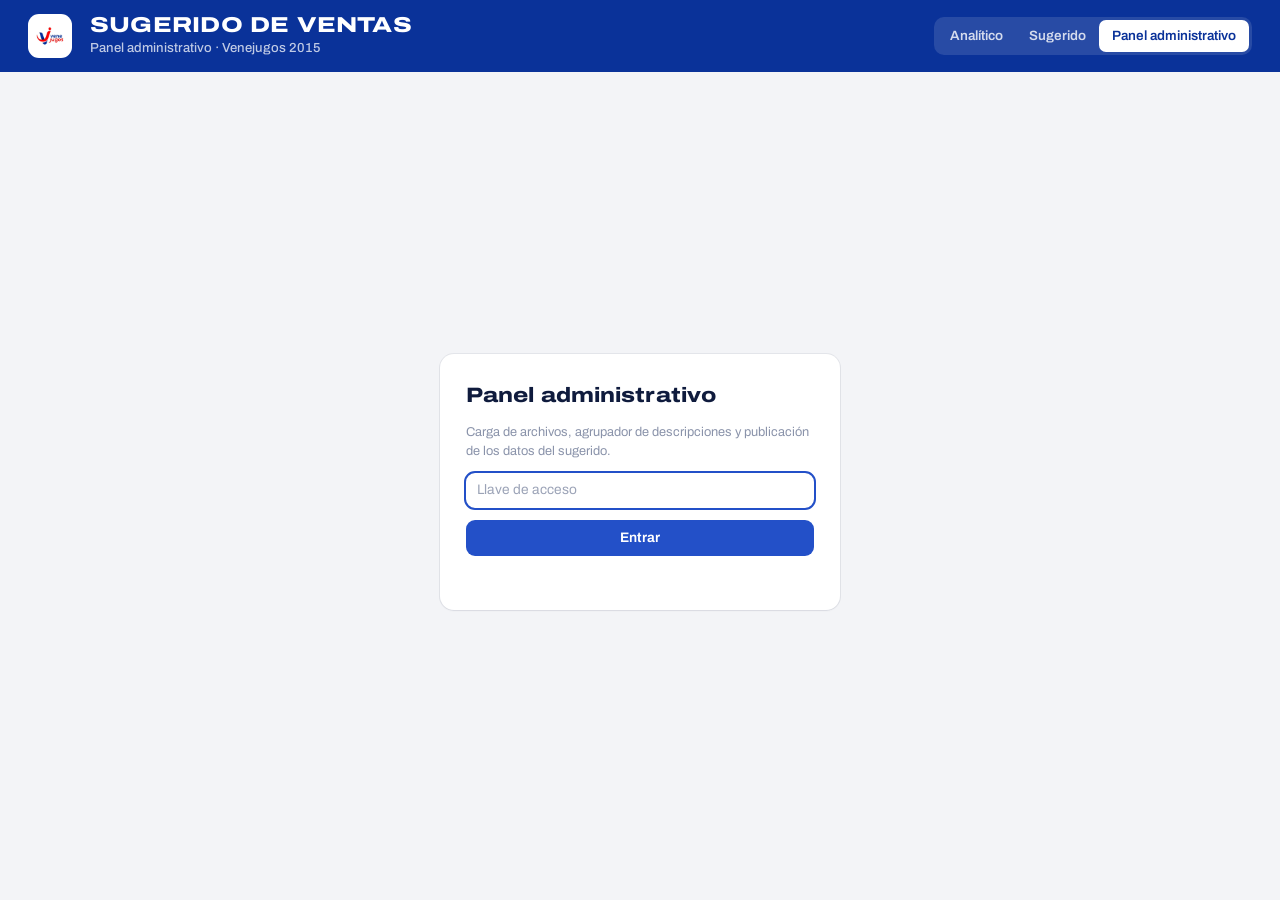
==== admin.html @ 1ab87f3a "Add files via upload" ====
<!doctype html>
<html lang="es">
<head>
<meta charset="utf-8">
<meta name="viewport" content="width=device-width, initial-scale=1, viewport-fit=cover">
<meta name="robots" content="noindex">
<title>Panel administrativo · SUGERIDO DE VENTAS · Venejugos 2015</title>
<link rel="icon" href="logo.jpg">
<link rel="stylesheet" href="estilos.css">
<style>
  .llave{min-height:calc(100vh - 80px);display:grid;place-items:center;padding:24px}
  .llave .tarj{width:min(400px,100%);display:grid;gap:12px;padding:26px}
  .llave h2{margin:0;font-size:1.3rem;font-weight:800;font-stretch:118%}
  .llave .error{color:var(--rojo);font-size:.84rem;min-height:1.2em;margin:0}
  .pest{margin-bottom:16px}
  .slots{display:grid;grid-template-columns:repeat(4,minmax(0,1fr));gap:14px}
  @media (max-width:1200px){.slots{grid-template-columns:repeat(2,minmax(0,1fr))}}
  @media (max-width:640px){.slots{grid-template-columns:minmax(0,1fr)}}
  .slot{display:grid;gap:8px;align-content:start;border:1.5px dashed var(--linea-2);transition:border-color 140ms,background 140ms}
  .slot.sobre{border-color:var(--azul-2);background:var(--azul-suave)}
  .slot h3{margin:0;font-size:.95rem;font-weight:750}
  .slot .que{font-size:.78rem;color:var(--tinta-3);margin:0}
  .slot .arch{font-size:.8rem;font-weight:650;word-break:break-all}
  .slot .res{font-size:.78rem;color:var(--tinta-2);display:grid;gap:2px}
  .slot .acc{display:flex;gap:6px;flex-wrap:wrap}
  .estado-ok{color:var(--verde);font-weight:700}.estado-err{color:var(--rojo);font-weight:700}
  .soltar{margin-top:14px;padding:18px;border-radius:14px;border:1.5px dashed var(--linea-2);text-align:center;color:var(--tinta-3);font-size:.86rem}
  .soltar.sobre{border-color:var(--azul-2);color:var(--azul-2);background:var(--azul-suave)}
  .acciones{display:flex;gap:10px;flex-wrap:wrap;align-items:center;margin-top:16px}
  .lista-avisos{margin:0;padding-left:18px;font-size:.84rem;display:grid;gap:4px}
  .estado-actual{display:grid;grid-template-columns:repeat(auto-fit,minmax(200px,1fr));gap:0;border-radius:12px;overflow:hidden;box-shadow:var(--anillo);background:var(--sup);margin-bottom:16px}
  .estado-actual > div{padding:12px 16px;border-right:1px dashed var(--linea-2)}
  .estado-actual .et{font-size:.74rem;color:var(--tinta-3);font-weight:600}
  .estado-actual .v{font-weight:700;font-size:.9rem}
  .grupo-miembros{display:grid;gap:4px}
  .miembro{display:flex;gap:6px;align-items:center;font-size:.78rem;min-width:0}
  .miembro .d{color:var(--tinta-2);overflow:hidden;text-overflow:ellipsis;white-space:nowrap;max-width:360px}
  .miembro button{border:0;background:none;color:var(--tinta-3);cursor:pointer;font-weight:800;padding:0 4px;border-radius:4px}
  .miembro button:hover{color:var(--rojo);background:var(--rojo-suave)}
  .par{display:grid;grid-template-columns:1fr 1fr auto;gap:12px;align-items:center;padding:12px 0;border-bottom:1px solid var(--linea)}
  .par:last-child{border-bottom:0}
  @media (max-width:800px){.par{grid-template-columns:1fr}}
  .par .lado{display:grid;gap:3px;min-width:0}
  .par .lado b{font-size:.86rem}
  .par .acc{display:flex;gap:6px;flex-wrap:wrap;justify-content:flex-end}
  dialog{border:0;border-radius:16px;box-shadow:var(--flota);padding:0;width:min(560px,94vw);background:var(--sup);color:var(--tinta)}
  dialog::backdrop{background:rgba(10,15,30,.45)}
  .dlg{display:grid;gap:12px;padding:22px}
  .dlg h2{margin:0;font-size:1.1rem}
  .dlg label{display:grid;gap:4px;font-size:.8rem;color:var(--tinta-2);font-weight:600}
  .dlg .fila{display:grid;grid-template-columns:1fr 1fr;gap:10px}
  .dlg .pie-dlg{display:flex;justify-content:flex-end;gap:8px;margin-top:6px}
  .form-rejilla{display:grid;grid-template-columns:repeat(auto-fit,minmax(220px,1fr));gap:14px}
  .form-rejilla label{display:grid;gap:5px;font-size:.82rem;color:var(--tinta-2);font-weight:600}
  .form-rejilla .ayuda{font-weight:400;color:var(--tinta-3);font-size:.76rem}
  .cambios{display:inline-flex;align-items:center;gap:6px;background:rgba(255,255,255,.16);color:#fff;border-radius:999px;padding:4px 10px;font-size:.76rem;font-weight:700}
  .cambios::before{content:"";width:7px;height:7px;border-radius:50%;background:#FFC24B}
  td input.campo{width:100%;min-width:120px}
  .paso{display:flex;gap:10px;align-items:baseline}
  .paso b{font-stretch:110%}
</style>
<script src="fflate.min.js"></script>
<script src="xlsx.full.min.js"></script>
<script src="nucleo.js"></script>
<script src="ui.js"></script>
</head>
<body>
<header class="barra">
  <div class="barra-in">
    <img class="logo" src="logo.jpg" alt="Venejugos">
    <div class="titulo"><h1>SUGERIDO DE VENTAS</h1><p id="sub">Panel administrativo · Venejugos 2015</p></div>
    <span class="cambios" id="ind-cambios" hidden>Cambios sin publicar</span>
    <nav class="nav seg" aria-label="Secciones">
      <a class="seg-op" href="index.html">Analítico</a>
      <a class="seg-op" href="sugerido.html">Sugerido</a>
      <a class="seg-op" href="admin.html" aria-current="page">Panel administrativo</a>
    </nav>
  </div>
</header>

<section class="llave" id="llave">
  <div class="tarj">
    <h2>Panel administrativo</h2>
    <p class="nota" style="margin:0">Carga de archivos, agrupador de descripciones y publicación de los datos del sugerido.</p>
    <label class="sr" for="clave">Llave</label>
    <input class="campo" id="clave" type="password" placeholder="Llave de acceso" autocomplete="current-password">
    <button class="btn prim" id="entrar">Entrar</button>
    <p class="error" id="llave-error" role="alert"></p>
  </div>
</section>

<main id="panel" hidden>
  <div class="estado-actual" id="estado-actual"></div>
  <div class="seg pest" role="radiogroup" aria-label="Secciones del panel" id="s-pest">
    <button class="seg-op" role="radio" data-v="carga">Carga de archivos</button>
    <button class="seg-op" role="radio" data-v="agrupador">Agrupador</button>
    <button class="seg-op" role="radio" data-v="marcas">Marcas y unidades</button>
    <button class="seg-op" role="radio" data-v="param">Parámetros del sugerido</button>
    <button class="seg-op" role="radio" data-v="publicar">Publicar</button>
  </div>

  <!-- CARGA -->
  <section data-pest="carga">
    <div class="slots" id="slots"></div>
    <div class="soltar" id="soltar">Suelta aquí varios archivos a la vez y el panel reconoce cuál es cada uno por sus columnas.</div>
    <div class="tarj" style="margin-top:16px">
      <header><div><h2>Incorporar al conjunto de datos</h2><p class="sub">El histórico reemplaza todos los días que cubre. Cada archivo diario reemplaza solo sus días y su módulo, así puedes cargar el acumulado del mes todos los días sin duplicar.</p></div></header>
      <div class="form-rejilla" style="max-width:520px">
        <label>Fecha del inventario<input class="campo" type="date" id="fecha-inv"><span class="ayuda">Se usa para calcular la cobertura del stock.</span></label>
      </div>
      <div class="acciones">
        <button class="btn prim" id="incorporar" disabled>Incorporar archivos</button>
        <span class="nota" id="incorporar-nota">Carga al menos un archivo.</span>
      </div>
      <div id="resultado" style="margin-top:14px"></div>
    </div>
  </section>

  <!-- AGRUPADOR -->
  <section data-pest="agrupador" hidden>
    <div class="tarj">
      <header>
        <div><h2>Agrupador de descripciones</h2><p class="sub">Une los códigos de MobilVendor y Módulo B que son el mismo producto para que su venta se sume y el sugerido no se divida. Se agrupan solos por código igual y descripción igual; aquí confirmas los dudosos.</p></div>
      </header>
      <div class="herr-in" style="padding:0 0 12px;gap:10px">
        <div class="seg" role="radiogroup" aria-label="Vista" id="s-ag">
          <button class="seg-op" role="radio" data-v="sug">Sugerencias</button>
          <button class="seg-op" role="radio" data-v="multi">Agrupados</button>
          <button class="seg-op" role="radio" data-v="nuevos">Nuevos</button>
          <button class="seg-op" role="radio" data-v="todos">Todos</button>
        </div>
        <input type="search" class="campo" id="ag-buscar" placeholder="Buscar descripción, código o marca" style="flex:1 1 260px" aria-label="Buscar en el agrupador">
        <button class="btn prim" id="ag-unir" disabled>Unir seleccionados</button>
      </div>
      <div id="ag-cuerpo"></div>
    </div>
  </section>

  <!-- MARCAS Y UNIDADES -->
  <section data-pest="marcas" hidden>
    <div class="rejilla r2">
      <div class="tarj">
        <header><div><h2>Equivalencias de marca</h2><p class="sub">El nombre manda el Módulo B. Aquí se ata la DescrMarca de MobilVendor (y la unidad de negocio del sistema) con la marca consolidada. Solo afecta a productos que no están en el histórico.</p></div></header>
        <input type="search" class="campo" id="eq-buscar" placeholder="Buscar" style="width:100%;margin-bottom:10px" aria-label="Buscar equivalencia">
        <div class="tabla-env" style="max-height:520px;overflow:auto"><table class="t" id="eq-tabla"></table></div>
      </div>
      <div class="rejilla">
        <div class="tarj">
          <header><div><h2>Unidades de venta</h2><p class="sub">Cada presentación conserva su precio; aquí se indica a qué unidad corresponde cada código de los archivos.</p></div></header>
          <div class="tabla-env"><table class="t" id="u-tabla"></table></div>
        </div>
        <div class="tarj">
          <header><div><h2>Exclusiones</h2></header>
          <div class="form-rejilla">
            <label>Clientes excluidos<textarea class="campo" id="excluir" rows="3"></textarea><span class="ayuda">Uno por línea (nombre o RIF). Se aplica al procesar los archivos.</span></label>
            <label>Marcas que no son productos<textarea class="campo" id="noprod" rows="3"></textarea><span class="ayuda">Ajustes, descuentos y diferencias de precio: suman en dinero pero no en unidades ni en el sugerido.</span></label>
          </div>
        </div>
      </div>
    </div>
  </section>

  <!-- PARÁMETROS -->
  <section data-pest="param" hidden>
    <div class="tarj">
      <header><div><h2>Cálculo del sugerido</h2><p class="sub">Sugerido = venta promedio por día hábil × (cobertura + seguridad) − stock actual, en unidad de compra.</p></div></header>
      <div class="form-rejilla" id="param-global"></div>
    </div>
    <div class="tarj" style="margin-top:16px">
      <header><div><h2>Parámetros por marca</h2><p class="sub">Para proveedores con entregas más lentas o con presupuesto de compra fijo. En el sugerido cada evaluador puede ajustarlos en su navegador.</p></div>
        <div style="display:flex;gap:8px"><select class="campo" id="pm-nueva" aria-label="Marca"></select><button class="btn" id="pm-agregar">Agregar marca</button></div></header>
      <div class="tabla-env"><table class="t" id="pm-tabla"></table></div>
    </div>
  </section>

  <!-- PUBLICAR -->
  <section data-pest="publicar" hidden>
    <div class="rejilla r2">
      <div class="tarj">
        <header><div><h2>Publicar en GitHub</h2><p class="sub">Escribe <b>datos/ventas.json</b>, <b>datos/inventario.json</b> y <b>datos/config.json</b> en el repositorio. GitHub Pages tarda alrededor de un minuto en mostrarlos.</p></div></header>
        <div class="form-rejilla">
          <label>Repositorio<input class="campo" id="gh-repo" placeholder="usuario/repositorio" autocomplete="off"></label>
          <label>Rama<input class="campo" id="gh-rama" placeholder="main" autocomplete="off"></label>
          <label>Carpeta del sitio<input class="campo" id="gh-sitio" placeholder="Vacío si está en la raíz" autocomplete="off"><span class="ayuda">Donde están index.html y admin.html dentro del repositorio.</span></label>
          <label>Token de acceso<input class="campo" id="gh-token" type="password" placeholder="github_pat_…" autocomplete="off"><span class="ayuda">Token de alcance fino solo para este repositorio, con Contents: Read and write. Se guarda en este navegador.</span></label>
        </div>
        <div class="acciones">
          <button class="btn" id="gh-probar">Probar conexión</button>
          <button class="btn prim" id="gh-publicar">Publicar cambios</button>
          <button class="btn fant" id="gh-olvidar" title="Borra el token de este navegador">Olvidar token</button>
          <span class="nota" id="gh-estado"></span>
        </div>
      </div>
      <div class="tarj">
        <header><div><h2>Sin GitHub</h2><p class="sub">Descarga los tres archivos y súbelos a la carpeta <b>datos</b> del repositorio, o guarda una vista previa en este navegador.</p></div></header>
        <div class="acciones" style="margin-top:0">
          <button class="btn" data-desc="ventas">ventas.json</button>
          <button class="btn" data-desc="inventario">inventario.json</button>
          <button class="btn" data-desc="config">config.json</button>
        </div>
        <div class="acciones">
          <button class="btn" id="guardar-local">Guardar vista previa en este navegador</button>
          <button class="btn fant" id="borrar-local">Borrar vista previa</button>
        </div>
        <p class="nota" id="local-estado"></p>
      </div>
    </div>
  </section>
</main>

<dialog id="dlg-grupo">
  <div class="dlg">
    <h2>Editar producto agrupado</h2>
    <p class="nota" id="dg-codigos" style="margin:0"></p>
    <label>Descripción<input class="campo" id="dg-desc"></label>
    <div class="fila">
      <label>Marca (unidad de negocio)<input class="campo" id="dg-un" list="lista-marcas"></label>
      <label>Submarca<input class="campo" id="dg-ma"></label>
    </div>
    <div class="fila">
      <label>Unidad de compra<select class="campo" id="dg-u"><option value="">Automática</option><option value="CAJ">Caja</option><option value="DIS">Display</option><option value="BUL">Bulto</option><option value="UNI">Unidad</option></select></label>
      <label>Unidades por empaque<input class="campo" id="dg-f" type="number" min="1" step="1" placeholder="Automático"></label>
    </div>
    <label>Línea<input class="campo" id="dg-li"></label>
    <div class="pie-dlg"><button class="btn fant" id="dg-cancelar">Cancelar</button><button class="btn prim" id="dg-guardar">Guardar</button></div>
  </div>
</dialog>
<datalist id="lista-marcas"></datalist>

<script>
(() => {
  'use strict';
  const N = NUC, { $, $$ } = UI;
  const HASH = 'ec0545d6dd7c4fde214fcd95a61682baa4899c1c7a4d304dd74a1fbe9d4e0807';
  const SES = 'vjs_admin';

  /* ---------- Llave ---------- */
  async function hash(t) {
    if (window.crypto && crypto.subtle) {
      const b = await crypto.subtle.digest('SHA-256', new TextEncoder().encode(t));
      return [...new Uint8Array(b)].map(x => x.toString(16).padStart(2, '0')).join('');
    }
    return t === ['DIGI', 'MARKET', '2026'].join('') ? HASH : '';
  }
  async function entrar() {
    const v = $('#clave').value.trim();
    if ((await hash(v)) === HASH) { sessionStorage.setItem(SES, '1'); abrir(); }
    else { $('#llave-error').textContent = 'La llave no es correcta.'; $('#clave').select(); }
  }
  $('#entrar').addEventListener('click', entrar);
  $('#clave').addEventListener('keydown', e => { if (e.key === 'Enter') entrar(); });

  /* ---------- Estado ---------- */
  let V = N.vacioVentas(), INV = null, C = N.completarConfig(null), J = null, M = null;
  let origen = '';
  const sucio = { ventas: false, inventario: false, config: false };
  const pend = {};                 // tipo -> { archivo, tam, res, estado, error }
  const SLOTS = [
    { t: 'historico', nombre: 'Histórico de ventas', que: 'Consolidado de ambos módulos (DINAMICA). Puede pesar más de 100 MB.' },
    { t: 'mv', nombre: 'Ventas MobilVendor', que: 'Facturas y notas de crédito del período.' },
    { t: 'b', nombre: 'Ventas Módulo B', que: 'Archivo del sistema (.xls o .xlsx).' },
    { t: 'inventario', nombre: 'Inventario', que: 'Inventario general con Módulo, Código, Stock y Costo.' }
  ];
  const marcarSucio = (k, v = true) => { sucio[k] = v; $('#ind-cambios').hidden = !Object.values(sucio).some(Boolean); };

  async function cargarActual() {
    const [pv, pi, pc] = await Promise.all(['ventas', 'inventario', 'config'].map(N.leerPublicado));
    const [lv, li, lc] = await Promise.all(['ventas', 'inventario', 'config'].map(N.leerLocal));
    const elegir = (p, l) => { const tp = p && (p.generado || p.actualizado) || '', tl = l && (l.generado || l.actualizado) || ''; return l && (!p || tl > tp) ? { d: l, o: 'local' } : { d: p, o: p ? 'repo' : '' }; };
    const v = elegir(pv, lv), i = elegir(pi, li), c = elegir(pc, lc);
    J = v.d && v.d.h ? v.d : null;
    V = J ? N.decodificarVentas(J) : N.vacioVentas();
    INV = i.d;
    C = N.completarConfig(c.d);
    origen = [v.o, i.o, c.o].includes('local') ? 'local' : (v.o || i.o || c.o) ? 'repo' : '';
    reconstruir();
  }
  function reconstruir() {
    if (!J && V.hechos.length) J = N.codificarVentas(V);
    M = J ? N.construirModelo(J, INV, C) : null;
    pintarEstado();
    $('#lista-marcas').innerHTML = M ? M.marcas.map(m => `<option value="${N.esc(m)}">`).join('') : '';
  }

  function pintarEstado() {
    const caps = J ? J.capas : {};
    const h = caps && caps.historico;
    const dias = m => caps && caps[m] && caps[m].dias && caps[m].dias.length ? `${N.fmtFecha(caps[m].dias[0])} al ${N.fmtFecha(caps[m].dias[caps[m].dias.length - 1])}` : 'Sin cargas diarias';
    const items = [
      ['Datos en uso', origen === 'local' ? 'Vista previa de este navegador' : origen === 'repo' ? 'Publicados en el repositorio' : 'Todavía no hay datos'],
      ['Histórico', h ? `${N.fmtFecha(h.desde)} al ${N.fmtFecha(h.hasta)} · ${N.fmtN(h.filas)} líneas` : 'Sin cargar'],
      ['MobilVendor diario', dias('M')],
      ['Módulo B diario', dias('B')],
      ['Inventario', INV ? `${N.fmtFecha(N.diaDeIso(INV.fecha))} · ${N.fmtN(INV.filas.k.length)} productos` : 'Sin cargar']
    ];
    $('#estado-actual').innerHTML = items.map(([a, b]) => `<div><div class="et">${a}</div><div class="v">${N.esc(b)}</div></div>`).join('');
    $('#sub').textContent = 'Panel administrativo · ' + (M ? UI.etiquetaDatos(M, origen === 'local') : 'sin datos cargados');
  }

  /* ---------- Carga de archivos ---------- */
  function pintarSlots() {
    $('#slots').innerHTML = SLOTS.map(s => {
      const p = pend[s.t];
      let cuerpo = `<p class="que">${s.que}</p>`;
      if (p) {
        cuerpo += `<div class="arch">${N.esc(p.archivo)} · ${N.fmtN(p.tam / 1048576, 1)} MB</div>`;
        if (p.estado === 'leyendo') cuerpo += `<div class="barra-prog"><i style="width:${Math.round((p.prog || 0) * 100)}%"></i></div><div class="res">Leyendo… ${Math.round((p.prog || 0) * 100)} %</div>`;
        if (p.estado === 'error') cuerpo += `<div class="res estado-err">${N.esc(p.error)}</div>`;
        if (p.estado === 'listo') cuerpo += `<div class="res">${resumenRes(s.t, p.res)}</div>`;
      }
      return `<div class="tarj slot" data-t="${s.t}"><h3>${s.nombre}</h3>${cuerpo}<div class="acc"><label class="btn chico">${p ? 'Cambiar archivo' : 'Elegir archivo'}<input type="file" accept=".xlsx,.xls,.xlsm,.csv" hidden data-t="${s.t}"></label>${p && p.estado !== 'leyendo' ? `<button class="btn chico fant" data-quitar="${s.t}">Quitar</button>` : ''}</div></div>`;
    }).join('');
    $$('#slots input[type=file]').forEach(inp => inp.addEventListener('change', () => { if (inp.files[0]) leer(inp.files[0], inp.dataset.t); }));
    $$('#slots [data-quitar]').forEach(b => b.addEventListener('click', () => { delete pend[b.dataset.quitar]; pintarSlots(); estadoIncorporar(); }));
    $$('#slots .slot').forEach(el => soltable(el, files => leer(files[0], el.dataset.t)));
  }
  function resumenRes(t, r) {
    const d = r.datos;
    if (t === 'inventario') return `<span class="estado-ok">Listo</span><span>Hoja ${N.esc(r.hoja)} · ${N.fmtN(d.filas.length)} productos</span><span>Stock total ${N.fmtN(d.filas.reduce((a, x) => a + x.s, 0))} unidades de inventario</span>`;
    const m = d.meta;
    return `<span class="estado-ok">Listo</span><span>${N.fmtN(m.lineas)} líneas · ${N.fmtFecha(m.desde)} al ${N.fmtFecha(m.hasta)} (${m.dias.length} días)</span><span>Venta ${N.fmtUSD(m.venta, 0)} · devoluciones ${N.fmtUSD(m.devol, 0)}</span>${m.excluidas ? `<span>${m.excluidas} líneas de clientes excluidos (${N.fmtUSD(m.montoExcluido, 0)})</span>` : ''}${m.omitidas ? `<span>${m.omitidas} líneas omitidas (pedidos o MobilVendor dentro del archivo del sistema)</span>` : ''}`;
  }
  function soltable(el, fn) {
    el.addEventListener('dragover', e => { e.preventDefault(); el.classList.add('sobre'); });
    el.addEventListener('dragleave', () => el.classList.remove('sobre'));
    el.addEventListener('drop', e => { e.preventDefault(); el.classList.remove('sobre'); if (e.dataTransfer.files.length) fn([...e.dataTransfer.files]); });
  }
  async function leer(file, tipo) {
    const t = tipo || null;
    const marca = t || ('?' + file.name);
    pend[marca] = { archivo: file.name, tam: file.size, estado: 'leyendo', prog: 0 };
    if (t) pintarSlots();
    try {
      const buf = await file.arrayBuffer();
      let ult = 0;
      const res = await N.procesarArchivo(buf, file.name, C, {
        tipo: t, permitirSistema: true, omitirMV: !!pend.mv,
        progreso: p => { pend[marca].prog = p; if (p - ult > 0.02 || p === 1) { ult = p; const el = t && $(`#slots .slot[data-t="${t}"] .barra-prog i`); if (el) { el.style.width = Math.round(p * 100) + '%'; el.parentElement.nextElementSibling.textContent = `Leyendo… ${Math.round(p * 100)} %`; } } }
      });
      const tf = t || res.tipo;
      if (!t) delete pend[marca];
      pend[tf] = { archivo: file.name, tam: file.size, estado: 'listo', res, fecha: file.lastModified };
      if (tf === 'inventario' && !$('#fecha-inv').dataset.tocado) $('#fecha-inv').value = new Date(file.lastModified || Date.now()).toISOString().slice(0, 10);
      UI.aviso(`${N.TIPOS[tf].nombre} leído`, file.name, 'ok');
    } catch (e) {
      console.error(e);
      if (t) pend[t] = { archivo: file.name, tam: file.size, estado: 'error', error: e.message };
      else { delete pend[marca]; UI.aviso('Archivo no reconocido', `${file.name}: ${e.message}`, 'error'); }
    }
    pintarSlots(); estadoIncorporar();
  }
  soltable($('#soltar'), async files => { for (const f of files) await leer(f, null); });
  function estadoIncorporar() {
    const listos = Object.entries(pend).filter(([k, p]) => p.estado === 'listo' && !k.startsWith('?'));
    const leyendo = Object.values(pend).some(p => p.estado === 'leyendo');
    $('#incorporar').disabled = !listos.length || leyendo;
    $('#incorporar-nota').textContent = leyendo ? 'Espera a que termine la lectura.' : listos.length ? `Listos: ${listos.map(([k]) => N.TIPOS[k].nombre).join(', ')}.` : 'Carga al menos un archivo.';
  }

  async function incorporar() {
    const btn = $('#incorporar');
    btn.disabled = true;
    const filas = [], avisos = [];
    const itemsAntes = new Set(V.items.keys());
    try {
      for (const t of ['historico', 'mv', 'b']) {
        const p = pend[t];
        if (!p || p.estado !== 'listo') continue;
        const capa = p.res.datos;
        const r = N.fusionarCapa(V, capa, p.archivo);
        filas.push([N.TIPOS[t].nombre, p.archivo, `${N.fmtFecha(capa.meta.desde)} al ${N.fmtFecha(capa.meta.hasta)}`, N.fmtN(capa.meta.lineas), N.fmtUSD(capa.meta.venta - capa.meta.devol, 0),
          t === 'historico' ? `Reemplaza el histórico anterior${r.reemplazados ? ` (${N.fmtN(r.reemplazados)} registros)` : ''}` : `${r.reemplazados ? `Reemplaza ${N.fmtN(r.reemplazados)} registros de esos días` : 'Días nuevos'}${r.descartados ? ` · ${N.fmtN(r.descartados)} registros ya cubiertos por el histórico` : ''}`]);
        if (capa.meta.excluidas) avisos.push(`${N.TIPOS[t].nombre}: ${capa.meta.excluidas} líneas de clientes excluidos (${N.fmtUSD(capa.meta.montoExcluido, 0)}).`);
        delete pend[t];
        marcarSucio('ventas');
      }
      if (pend.inventario && pend.inventario.estado === 'listo') {
        const p = pend.inventario;
        const fecha = $('#fecha-inv').value || new Date().toISOString().slice(0, 10);
        INV = N.codificarInventario(p.res.datos, p.archivo, fecha, V, C);
        filas.push(['Inventario', p.archivo, N.fmtFecha(N.diaDeIso(fecha)), N.fmtN(INV.filas.k.length), '—', 'Reemplaza el inventario anterior']);
        INV.avisos.forEach(a => avisos.push(a.texto));
        delete pend.inventario;
        marcarSucio('inventario');
      }
      J = V.hechos.length ? N.codificarVentas(V) : null;
      reconstruir();
      if (M) {
        const nuevos = [...V.items.keys()].filter(k => !itemsAntes.has(k));
        if (nuevos.length && itemsAntes.size) avisos.push(`${nuevos.length} productos nuevos que no estaban en el conjunto. Revísalos en Agrupador → Nuevos.`);
        const sinMarca = M.grupos.filter(g => g.un === 'SIN CLASIFICAR').length;
        if (sinMarca) avisos.push(`${sinMarca} productos sin marca: asígnales una en el agrupador o en las equivalencias.`);
        const invSinVenta = M.items.filter(it => it.inv && !it.venta).length;
        if (invSinVenta) avisos.push(`${invSinVenta} productos del inventario sin ventas registradas (se muestran como sin movimiento).`);
        const porConf = M.grupos.filter(g => g.facPorConfirmar).length;
        if (porConf) avisos.push(`${porConf} productos con empaque por confirmar: el inventario viene en cajas o displays y no se encontró el factor.`);
      }
      await guardarLocal(true);
      $('#resultado').innerHTML = `<div class="tabla-env"><table class="t"><thead><tr><th>Archivo</th><th>Nombre</th><th>Fechas</th><th class="n">Líneas</th><th class="n">Venta neta</th><th>Resultado</th></tr></thead><tbody>${filas.map(f => `<tr>${f.map((c, i) => `<td class="${i === 3 || i === 4 ? 'n' : ''}">${N.esc(c)}</td>`).join('')}</tr>`).join('')}</tbody></table></div>${avisos.length ? `<h3 style="font-size:.9rem;margin:14px 0 6px">Revisa</h3><ul class="lista-avisos">${avisos.map(a => `<li>${N.esc(a)}</li>`).join('')}</ul>` : ''}<div class="acciones"><button class="btn" data-ir="agrupador">Revisar el agrupador</button><button class="btn prim" data-ir="publicar">Publicar</button><a class="btn fant" href="sugerido.html">Ver el sugerido</a></div>`;
      $$('#resultado [data-ir]').forEach(b => b.addEventListener('click', () => irA(b.dataset.ir)));
      UI.aviso('Archivos incorporados', 'La vista previa quedó guardada en este navegador. Publica para que todos la vean.');
    } catch (e) {
      console.error(e);
      UI.aviso('No se pudieron incorporar los archivos', e.message, 'error');
    }
    pintarSlots(); estadoIncorporar();
  }
  $('#incorporar').addEventListener('click', incorporar);
  $('#fecha-inv').value = new Date().toISOString().slice(0, 10);
  $('#fecha-inv').addEventListener('change', e => { e.target.dataset.tocado = '1'; if (INV && !pend.inventario) { INV.fecha = e.target.value; INV.generado = new Date().toISOString(); marcarSucio('inventario'); reconstruir(); } });

  /* ---------- Agrupador ---------- */
  const AG = { vista: 'sug', buscar: '', sel: new Set() };
  let sugs = null;
  function cambioConfig(msg) {
    C.actualizado = new Date().toISOString();
    marcarSucio('config');
    reconstruir();
    sugs = null;
    guardarLocal(true);
    if (msg) UI.aviso(msg, '', 'info');
  }
  function miembroHTML(j, conSeparar) {
    const it = M.items[j];
    const stock = it.inv ? ` · stock ${N.fmtN(it.inv.s)} ${N.esc(it.inv.u)}` : '';
    return `<div class="miembro"><span class="mod ${it.mod === 'B' ? 'b' : ''}">${it.mod}</span><span class="cod">${N.esc(it.cod)}</span><span class="d" title="${N.esc(it.d)}">${N.esc(it.d)}</span><span class="cod">${N.fmtCorto(it.venta90)}${stock}</span>${conSeparar ? `<button title="Separar este código del grupo" data-separar="${N.esc(it.k)}">×</button>` : ''}</div>`;
  }
  function grupoFila(g) {
    const G = M.grupos[g];
    const v90 = G.miembros.reduce((a, j) => a + M.items[j].venta90, 0);
    return `<tr><td><input type="checkbox" data-sel="${g}" ${AG.sel.has(g) ? 'checked' : ''} aria-label="Seleccionar"></td><td class="desc"><b>${N.esc(G.desc)}</b><div class="cod">${N.esc([G.ma, G.li].filter(Boolean).join(' · '))}</div></td><td>${N.esc(G.un)}${G.un === 'SIN CLASIFICAR' ? ' <span class="chip ambar">sin marca</span>' : ''}</td><td><div class="grupo-miembros">${G.miembros.map(j => miembroHTML(j, G.miembros.length > 1)).join('')}</div></td><td class="n">${N.fmtCorto(v90)}</td><td class="n">${G.conInv ? N.fmtN(G.stock) : '—'}</td><td>${N.esc(G.ucNombre)}${G.facPorConfirmar ? ' <span class="chip ambar">confirmar</span>' : ''}</td><td><button class="btn chico" data-editar="${g}">Editar</button></td></tr>`;
  }
  function pintarAgrupador() {
    if (!M) { $('#ag-cuerpo').innerHTML = '<p class="vacio">Incorpora el histórico o las ventas para usar el agrupador.</p>'; return; }
    const q = N.norm(AG.buscar);
    const coincide = G => !q || N.norm(G.desc).includes(q) || N.norm(G.un).includes(q) || G.miembros.some(j => M.items[j].k.includes(q) || N.norm(M.items[j].d).includes(q));
    if (AG.vista === 'sug') {
      if (!sugs) sugs = N.sugerenciasAgrupador(M, 200);
      const lista = sugs.filter(s => M.grupos[s.a] && M.grupos[s.b] && (coincide(M.grupos[s.a]) || coincide(M.grupos[s.b]))).slice(0, 80);
      $('#ag-cuerpo').innerHTML = lista.length ? `<p class="nota" style="margin:0 0 6px">Pares de la misma marca con descripciones parecidas. Une los que sean el mismo producto; marca los demás como distintos para no volver a verlos.</p>` + lista.map((s, i) => {
        const A = M.grupos[s.a], B = M.grupos[s.b];
        return `<div class="par"><div class="lado"><b>${N.esc(A.desc)}</b>${A.miembros.map(j => miembroHTML(j, false)).join('')}</div><div class="lado"><b>${N.esc(B.desc)}</b>${B.miembros.map(j => miembroHTML(j, false)).join('')}</div><div class="acc"><span class="chip ${s.s >= 0.9 ? 'verde' : 'gris'}">${Math.round(s.s * 100)} % · ${N.esc(s.un)}</span><button class="btn chico prim" data-unir-par="${i}">Unir</button><button class="btn chico" data-distinto="${i}">Son distintos</button></div></div>`;
      }).join('') : '<p class="vacio">No hay sugerencias pendientes.</p>';
      $$('[data-unir-par]').forEach(b => b.addEventListener('click', () => { const s = lista[+b.dataset.unirPar]; unir([s.a, s.b]); }));
      $$('[data-distinto]').forEach(b => b.addEventListener('click', () => {
        const s = lista[+b.dataset.distinto];
        const ka = M.items[M.grupos[s.a].miembros[0]].k, kb = M.items[M.grupos[s.b].miembros[0]].k;
        C.agrupador.distintos = (C.agrupador.distintos || []).concat([[ka, kb]]);
        cambioConfig(); pintarAgrupador();
      }));
      return;
    }
    let gs = M.grupos.map((G, g) => g).filter(g => !M.grupos[g].noProd);
    if (AG.vista === 'multi') gs = gs.filter(g => M.grupos[g].miembros.length > 1);
    if (AG.vista === 'nuevos') gs = gs.filter(g => M.grupos[g].miembros.every(j => !M.items[j].unH) || M.grupos[g].un === 'SIN CLASIFICAR');
    gs = gs.filter(g => coincide(M.grupos[g]));
    gs.sort((a, b) => M.grupos[b].miembros.reduce((x, j) => x + M.items[j].venta90, 0) - M.grupos[a].miembros.reduce((x, j) => x + M.items[j].venta90, 0));
    const total = gs.length;
    gs = gs.slice(0, 150);
    $('#ag-cuerpo').innerHTML = `<p class="nota" style="margin:0 0 8px">${N.fmtN(total)} productos${total > 150 ? ' · se muestran los 150 con más venta; usa el buscador' : ''}. ${AG.vista === 'nuevos' ? 'Productos que no aparecen en el histórico: confirma su marca y si son el mismo producto que otro código.' : ''}</p><div class="tabla-env"><table class="t"><thead><tr><th></th><th>Producto</th><th>Marca</th><th>Códigos (módulo · código · descripción · venta 90 días)</th><th class="n">Venta 90 d</th><th class="n">Stock</th><th>Compra</th><th></th></tr></thead><tbody>${gs.map(grupoFila).join('') || '<tr><td colspan="8" class="vacio">Sin resultados.</td></tr>'}</tbody></table></div>`;
    $$('#ag-cuerpo [data-sel]').forEach(c => c.addEventListener('change', () => { const g = +c.dataset.sel; c.checked ? AG.sel.add(g) : AG.sel.delete(g); $('#ag-unir').disabled = AG.sel.size < 2; $('#ag-unir').textContent = AG.sel.size > 1 ? `Unir ${AG.sel.size} seleccionados` : 'Unir seleccionados'; }));
    $$('#ag-cuerpo [data-separar]').forEach(b => b.addEventListener('click', () => separar(b.dataset.separar)));
    $$('#ag-cuerpo [data-editar]').forEach(b => b.addEventListener('click', () => editar(+b.dataset.editar)));
  }
  function unir(gs) {
    const keys = [...new Set(gs.flatMap(g => M.grupos[g].miembros.map(j => M.items[j].k)))];
    const sep = new Set(C.agrupador.separar || []);
    keys.forEach(k => sep.delete(k));
    C.agrupador.separar = [...sep];
    C.agrupador.unir = (C.agrupador.unir || []).concat([keys]);
    const desc = M.grupos[gs[0]].desc;
    AG.sel.clear(); $('#ag-unir').disabled = true; $('#ag-unir').textContent = 'Unir seleccionados';
    cambioConfig(`Productos unidos: ${desc}`);
    pintarAgrupador();
  }
  function separar(k) {
    C.agrupador.unir = (C.agrupador.unir || []).map(g => g.filter(x => x !== k)).filter(g => g.length > 1);
    C.agrupador.separar = [...new Set([...(C.agrupador.separar || []), k])];
    cambioConfig(`Código ${k.slice(2)} separado`);
    pintarAgrupador();
  }
  let editando = null;
  function editar(g) {
    const G = M.grupos[g];
    editando = G;
    $('#dg-codigos').textContent = G.miembros.map(j => M.items[j].k).join(' · ');
    $('#dg-desc').value = G.desc; $('#dg-un').value = G.un === 'SIN CLASIFICAR' ? '' : G.un; $('#dg-ma').value = G.ma; $('#dg-li').value = G.li;
    $('#dg-u').value = G.ov.u || ''; $('#dg-f').value = G.ov.f || '';
    $('#dlg-grupo').showModal();
  }
  $('#dg-cancelar').addEventListener('click', () => $('#dlg-grupo').close());
  $('#dg-guardar').addEventListener('click', () => {
    const G = editando; if (!G) return;
    const ov = {};
    const d = $('#dg-desc').value.trim(), un = N.norm($('#dg-un').value), ma = N.norm($('#dg-ma').value), li = N.norm($('#dg-li').value);
    const lider = M.items[G.miembros[0]];
    if (d && d !== lider.d) ov.d = d;
    if (un && un !== G.un) ov.un = un; else if (G.ov.un && un) ov.un = un;
    if (ma && ma !== G.ma) ov.ma = ma; else if (G.ov.ma && ma) ov.ma = ma;
    if (li && li !== G.li) ov.li = li; else if (G.ov.li && li) ov.li = li;
    const f = +$('#dg-f').value;
    if (f > 0) { ov.f = f; ov.u = $('#dg-u').value || 'CAJ'; }
    const grupos = C.agrupador.grupos || {};
    for (const j of G.miembros) delete grupos[M.items[j].k];
    if (Object.keys(ov).length) grupos[G.id] = ov;
    C.agrupador.grupos = grupos;
    $('#dlg-grupo').close();
    cambioConfig('Producto actualizado');
    pintarAgrupador();
  });
  $('#ag-unir').addEventListener('click', () => { if (AG.sel.size > 1) unir([...AG.sel]); });
  $('#ag-buscar').addEventListener('input', e => { AG.buscar = e.target.value; clearTimeout(AG.t); AG.t = setTimeout(pintarAgrupador, 160); });
  UI.segmento($('#s-ag'), AG.vista, v => { AG.vista = v; AG.sel.clear(); pintarAgrupador(); });

  /* ---------- Marcas y unidades ---------- */
  function pintarEquivalencias() {
    const auto = (J && J.equivAuto) || {};
    const claves = [...new Set([...Object.keys(auto), ...Object.keys(C.equiv || {})])].sort();
    const q = N.norm($('#eq-buscar').value);
    const lista = claves.filter(k => !q || k.includes(q) || N.norm(auto[k] || '').includes(q) || N.norm((C.equiv || {})[k] || '').includes(q));
    $('#eq-tabla').innerHTML = `<thead><tr><th>Nombre en el archivo</th><th>Automática</th><th>Marca asignada</th></tr></thead><tbody>${lista.map(k => `<tr><td><b>${N.esc(k)}</b></td><td class="cod">${N.esc(auto[k] || '—')}</td><td><input class="campo" list="lista-marcas" data-eq="${N.esc(k)}" value="${N.esc((C.equiv || {})[k] || '')}" placeholder="${N.esc(auto[k] || k)}"></td></tr>`).join('')}<tr><td><input class="campo" id="eq-nuevo" placeholder="Nuevo nombre"></td><td></td><td><input class="campo" id="eq-nuevo-v" list="lista-marcas" placeholder="Marca consolidada"></td></tr></tbody>`;
    $$('#eq-tabla [data-eq]').forEach(inp => inp.addEventListener('change', () => {
      const v = N.norm(inp.value);
      C.equiv = C.equiv || {};
      if (v) C.equiv[inp.dataset.eq] = v; else delete C.equiv[inp.dataset.eq];
      cambioConfig('Equivalencia guardada');
    }));
    const nuevo = () => { const k = N.norm($('#eq-nuevo').value), v = N.norm($('#eq-nuevo-v').value); if (k && v) { C.equiv = C.equiv || {}; C.equiv[k] = v; cambioConfig('Equivalencia agregada'); pintarEquivalencias(); } };
    $('#eq-nuevo-v').addEventListener('change', nuevo);
  }
  $('#eq-buscar').addEventListener('input', pintarEquivalencias);
  function pintarUnidades() {
    const usados = new Set((J ? J.dims.u : []).filter(k => k && !k.startsWith('#')));
    Object.keys(C.unidades.codigos).forEach(k => { if (!k.startsWith('#')) usados.add(k); });
    const canon = ['UNI', 'CAJ', 'DIS', 'BUL', 'KG', 'SIX', 'MAN', 'MBU', 'MUL'];
    $('#u-tabla').innerHTML = `<thead><tr><th>Código en archivos</th><th>Unidad</th><th>Nombre de la unidad</th></tr></thead><tbody>${[...usados].filter(Boolean).sort().map(k => {
      const c = C.unidades.codigos[k] || k;
      return `<tr><td><b>${N.esc(k)}</b></td><td><select class="campo" data-u="${N.esc(k)}">${[...new Set([...canon, c])].map(x => `<option ${x === c ? 'selected' : ''}>${x}</option>`).join('')}</select></td><td><input class="campo" data-un="${N.esc(c)}" value="${N.esc(C.unidades.nombres[c] || c)}"></td></tr>`;
    }).join('')}</tbody>`;
    $$('#u-tabla [data-u]').forEach(s => s.addEventListener('change', () => { C.unidades.codigos[s.dataset.u] = s.value; cambioConfig('Unidad actualizada'); pintarUnidades(); }));
    $$('#u-tabla [data-un]').forEach(i => i.addEventListener('change', () => { C.unidades.nombres[i.dataset.un] = i.value.trim() || i.dataset.un; cambioConfig('Nombre de unidad actualizado'); }));
  }
  function pintarExclusiones() {
    $('#excluir').value = (C.excluirClientes || []).join('\n');
    $('#noprod').value = (C.noProducto || []).join('\n');
  }
  $('#excluir').addEventListener('change', e => { C.excluirClientes = e.target.value.split('\n').map(N.norm).filter(Boolean); cambioConfig('Clientes excluidos actualizados. Se aplican en la próxima carga de archivos.'); });
  $('#noprod').addEventListener('change', e => { C.noProducto = e.target.value.split('\n').map(N.norm).filter(Boolean); cambioConfig('Marcas sin producto actualizadas'); });

  /* ---------- Parámetros ---------- */
  const CAMPOS = [
    ['ventana', 'Ventana de venta (días)', 'Días hacia atrás para el promedio de venta.', 1, 7, 365],
    ['reciente', 'Ventana reciente (días)', 'Pesa más lo vendido en estos últimos días.', 1, 7, 120],
    ['pesoReciente', 'Peso de la ventana reciente (%)', 'Promedio ponderado entre lo reciente y la ventana completa.', 100, 0, 100],
    ['cobertura', 'Cobertura objetivo (días hábiles)', 'Días de venta que debe cubrir el pedido.', 1, 1, 120],
    ['seguridad', 'Stock de seguridad (días hábiles)', 'Margen para retrasos del proveedor. Debajo de esto el producto queda en riesgo.', 1, 0, 60],
    ['exceso', 'Exceso de inventario (días)', 'Más de esta cobertura se marca como exceso.', 1, 10, 365],
    ['redondeo', 'Redondeo de empaque (%)', 'Se pide la caja completa si falta más de este porcentaje de una caja.', 100, 0, 100]
  ];
  function pintarParametros() {
    const S = C.sugerido;
    $('#param-global').innerHTML = CAMPOS.map(([k, t, a, esc, mn, mx]) => `<label>${t}<input class="campo" type="number" data-p="${k}" min="${mn}" max="${mx}" step="1" value="${Math.round(S[k] * (esc === 100 ? 100 : 1))}"><span class="ayuda">${a}</span></label>`).join('');
    $$('#param-global [data-p]').forEach(i => i.addEventListener('change', () => {
      const c = CAMPOS.find(x => x[0] === i.dataset.p);
      let v = Math.min(c[5], Math.max(c[4], +i.value || 0));
      i.value = v;
      C.sugerido[c[0]] = c[3] === 100 ? v / 100 : v;
      cambioConfig('Parámetro actualizado');
    }));
    const marcas = C.marcas || {};
    $('#pm-nueva').innerHTML = (M ? M.marcas : []).filter(m => !marcas[m]).map(m => `<option>${N.esc(m)}</option>`).join('');
    const filas = Object.keys(marcas).sort();
    $('#pm-tabla').innerHTML = `<thead><tr><th>Marca</th><th class="n">Cobertura (días)</th><th class="n">Seguridad (días)</th><th class="n">Presupuesto de compra $</th><th></th></tr></thead><tbody>${filas.map(m => `<tr><td><b>${N.esc(m)}</b></td>${['cobertura', 'seguridad', 'presupuesto'].map(k => `<td class="n"><input class="campo" style="max-width:150px;text-align:right" type="number" min="0" data-m="${N.esc(m)}" data-k="${k}" value="${marcas[m][k] ?? ''}" placeholder="${k === 'presupuesto' ? 'Sin límite' : C.sugerido[k]}"></td>`).join('')}<td><button class="btn chico fant" data-quitar-m="${N.esc(m)}">Quitar</button></td></tr>`).join('') || '<tr><td colspan="5" class="vacio">Todas las marcas usan los parámetros generales.</td></tr>'}</tbody>`;
    $$('#pm-tabla [data-m]').forEach(i => i.addEventListener('change', () => { const o = C.marcas[i.dataset.m]; if (i.value === '') delete o[i.dataset.k]; else o[i.dataset.k] = Math.max(0, +i.value); cambioConfig('Parámetros de la marca guardados'); }));
    $$('#pm-tabla [data-quitar-m]').forEach(b => b.addEventListener('click', () => { delete C.marcas[b.dataset.quitarM]; cambioConfig(); pintarParametros(); }));
  }
  $('#pm-agregar').addEventListener('click', () => { const m = $('#pm-nueva').value; if (!m) return; C.marcas = C.marcas || {}; C.marcas[m] = {}; cambioConfig(); pintarParametros(); });

  /* ---------- Publicar ---------- */
  function datosParaPublicar() {
    const out = {};
    if (J) out.ventas = J;
    if (INV) out.inventario = INV;
    out.config = { ...C, actualizado: C.actualizado || new Date().toISOString() };
    return out;
  }
  async function guardarLocal(silencioso) {
    try {
      const d = datosParaPublicar();
      if (d.ventas && sucio.ventas) await N.guardarLocal('ventas', d.ventas);
      if (d.inventario && sucio.inventario) await N.guardarLocal('inventario', d.inventario);
      if (sucio.config) await N.guardarLocal('config', d.config);
      origen = Object.values(sucio).some(Boolean) ? 'local' : origen;
      pintarEstado();
      $('#local-estado').textContent = `Vista previa guardada ${new Date().toLocaleString('es-VE', { dateStyle: 'short', timeStyle: 'short' })}.`;
      if (!silencioso) UI.aviso('Vista previa guardada', 'El analítico y el sugerido de este navegador ya la muestran.');
    } catch (e) { UI.aviso('No se pudo guardar la vista previa', e.message, 'error'); }
  }
  $('#guardar-local').addEventListener('click', async () => { sucio.ventas = sucio.ventas || !!J; sucio.inventario = sucio.inventario || !!INV; sucio.config = true; await guardarLocal(false); });
  $('#borrar-local').addEventListener('click', async () => { for (const n of ['ventas', 'inventario', 'config']) await N.borrarLocal(n); UI.aviso('Vista previa borrada', 'Las páginas vuelven a mostrar lo publicado.', 'info'); $('#local-estado').textContent = ''; });
  $$('[data-desc]').forEach(b => b.addEventListener('click', () => {
    const d = datosParaPublicar()[b.dataset.desc];
    if (!d) { UI.aviso('No hay datos para ese archivo', 'Incorpora primero los archivos.', 'error'); return; }
    UI.descargar(b.dataset.desc + '.json', JSON.stringify(d));
  }));
  function leerGH() {
    return { repo: $('#gh-repo').value.trim().replace(/^https?:\/\/github\.com\//, '').replace(/\.git$/, '').replace(/\/$/, ''), rama: $('#gh-rama').value.trim() || 'main', sitio: $('#gh-sitio').value.trim().replace(/^\/|\/$/g, ''), token: $('#gh-token').value.trim() };
  }
  function pintarGH() { const g = UI.ghConfig() || {}; $('#gh-repo').value = g.repo || ''; $('#gh-rama').value = g.rama || 'main'; $('#gh-sitio').value = g.sitio || ''; $('#gh-token').value = g.token || ''; }
  ['gh-repo', 'gh-rama', 'gh-sitio', 'gh-token'].forEach(id => $('#' + id).addEventListener('change', () => UI.guardarLS(UI.GH_LS, leerGH())));
  $('#gh-olvidar').addEventListener('click', () => { const g = leerGH(); g.token = ''; $('#gh-token').value = ''; UI.guardarLS(UI.GH_LS, g); UI.aviso('Token borrado de este navegador', 'Para publicar de nuevo pega el token otra vez.', 'info'); });
  $('#gh-probar').addEventListener('click', async () => {
    const g = leerGH(); UI.guardarLS(UI.GH_LS, g);
    if (!/^[^/]+\/[^/]+$/.test(g.repo) || !g.token) { $('#gh-estado').textContent = 'Escribe usuario/repositorio y el token.'; return; }
    $('#gh-estado').textContent = 'Probando…';
    try {
      const r = await fetch(`https://api.github.com/repos/${g.repo}`, { headers: { Authorization: `Bearer ${g.token}`, Accept: 'application/vnd.github+json' }, cache: 'no-store' });
      if (r.status === 401) throw new Error('GitHub no acepta el token.');
      if (r.status === 404) throw new Error('No se encontró el repositorio o el token no tiene acceso.');
      if (!r.ok) throw new Error(`GitHub respondió ${r.status}.`);
      const info = await r.json();
      $('#gh-estado').textContent = `Conectado a ${info.full_name}${info.permissions && !info.permissions.push ? ' (sin permiso de escritura)' : ''}.`;
    } catch (e) { $('#gh-estado').textContent = e.message; }
  });
  $('#gh-publicar').addEventListener('click', async () => {
    const g = leerGH(); UI.guardarLS(UI.GH_LS, g);
    if (!/^[^/]+\/[^/]+$/.test(g.repo) || !g.token) { UI.aviso('Falta la conexión con GitHub', 'Escribe usuario/repositorio y el token.', 'error'); return; }
    const d = datosParaPublicar();
    const nombres = ['ventas', 'inventario', 'config'].filter(n => d[n] && (sucio[n] || !Object.values(sucio).some(Boolean)));
    if (!nombres.length) { UI.aviso('No hay datos para publicar', 'Incorpora primero los archivos.', 'error'); return; }
    const btn = $('#gh-publicar'); btn.disabled = true;
    try {
      for (const n of nombres) {
        $('#gh-estado').textContent = `Publicando ${n}.json…`;
        await UI.ghEscribir(g, UI.rutaDatos(g, n + '.json'), JSON.stringify(d[n]), `Sugerido de ventas: actualiza ${n}.json`);
        marcarSucio(n, false);
      }
      $('#gh-estado').textContent = `Publicado ${new Date().toLocaleString('es-VE', { dateStyle: 'short', timeStyle: 'short' })}: ${nombres.map(n => n + '.json').join(', ')}.`;
      UI.aviso('Datos publicados', 'GitHub Pages tarda alrededor de un minuto en mostrarlos a todos.');
      for (const n of nombres) await N.borrarLocal(n);
      origen = 'repo'; pintarEstado();
    } catch (e) { $('#gh-estado').textContent = e.message; UI.aviso('No se pudo publicar', e.message, 'error'); }
    btn.disabled = false;
  });

  /* ---------- Navegación ---------- */
  let pestana = 'carga';
  function irA(p) {
    pestana = p;
    $$('[data-pest]').forEach(s => { s.hidden = s.dataset.pest !== p; });
    $$('#s-pest .seg-op').forEach(o => o.setAttribute('aria-checked', String(o.dataset.v === p)));
    if (p === 'agrupador') pintarAgrupador();
    if (p === 'marcas') { pintarEquivalencias(); pintarUnidades(); pintarExclusiones(); }
    if (p === 'param') pintarParametros();
    if (p === 'publicar') pintarGH();
    history.replaceState(null, '', '#' + p);
  }
  UI.segmento($('#s-pest'), pestana, v => irA(v));
  window.addEventListener('beforeunload', e => { if (Object.values(pend).some(p => p.estado === 'leyendo')) { e.preventDefault(); e.returnValue = ''; } });

  async function abrir() {
    $('#llave').hidden = true;
    $('#panel').hidden = false;
    pintarSlots(); estadoIncorporar();
    try { await cargarActual(); } catch (e) { console.error(e); UI.aviso('No se pudieron leer los datos actuales', e.message, 'error'); }
    const h = location.hash.slice(1);
    irA(['carga', 'agrupador', 'marcas', 'param', 'publicar'].includes(h) ? h : 'carga');
  }
  if (sessionStorage.getItem(SES) === '1') abrir(); else $('#clave').focus();
})();
</script>
</body>
</html>
---- estilos.css ----
/* ===== SUGERIDO DE VENTAS · Venejugos 2015 =====
   Misma familia que CORTE DE VENTAS: Archivo por anchos, azul Venejugos, rojo para la acción final.
   Movimiento solo en respuesta a una acción. */
@font-face{font-family:"Archivo";font-style:normal;font-display:swap;font-weight:100 900;font-stretch:62% 125%;src:url("archivo.woff2") format("woff2")}

:root{
  color-scheme: light;
  --azul:#0A3299; --azul-2:#2350C8; --azul-3:#8FA8F0; --azul-suave:rgba(10,50,153,.07);
  --rojo:#E61C24; --rojo-suave:rgba(230,28,36,.09);
  --tinta:#0F1B3D; --tinta-2:#4A5574; --tinta-3:#8A93AA;
  --papel:#F3F4F7; --sup:#FFFFFF; --sup-2:#F8F9FB;
  --linea:rgba(15,27,61,.08); --linea-2:rgba(15,27,61,.14);
  --verde:#13824F; --verde-suave:rgba(19,130,79,.1); --ambar:#B16900; --ambar-suave:rgba(177,105,0,.11);
  --anillo:0 0 0 1px rgba(15,27,61,.07), 0 1px 2px rgba(15,27,61,.05);
  --flota:0 0 0 1px rgba(15,27,61,.08), 0 12px 32px -8px rgba(15,27,61,.22), 0 2px 6px rgba(15,27,61,.06);
  --ease-out:cubic-bezier(.23,1,.32,1);
  --f:"Archivo", ui-sans-serif, system-ui, -apple-system, "Segoe UI", Roboto, Arial, sans-serif;
  box-sizing:border-box;
  padding-top:env(safe-area-inset-top,0px); padding-bottom:env(safe-area-inset-bottom,0px);
}
@media (prefers-color-scheme: dark){
  :root:not([data-theme="light"]){
    color-scheme: dark;
    --azul-2:#7C9BFF; --azul-3:#3E5BB0; --azul-suave:rgba(124,155,255,.12);
    --rojo:#FF4048; --rojo-suave:rgba(255,64,72,.14);
    --tinta:#E9EDF7; --tinta-2:#A6AFC7; --tinta-3:#6E7896;
    --papel:#0A0F1E; --sup:#111830; --sup-2:#141C37;
    --linea:rgba(255,255,255,.07); --linea-2:rgba(255,255,255,.13);
    --verde:#4CC48A; --verde-suave:rgba(76,196,138,.13); --ambar:#E9A640; --ambar-suave:rgba(233,166,64,.14);
    --anillo:0 0 0 1px rgba(255,255,255,.07), 0 1px 2px rgba(0,0,0,.3);
    --flota:0 0 0 1px rgba(255,255,255,.09), 0 16px 40px -8px rgba(0,0,0,.6);
  }
}
:root[data-theme="dark"]{
  color-scheme: dark;
  --azul-2:#7C9BFF; --azul-3:#3E5BB0; --azul-suave:rgba(124,155,255,.12);
  --rojo:#FF4048; --rojo-suave:rgba(255,64,72,.14);
  --tinta:#E9EDF7; --tinta-2:#A6AFC7; --tinta-3:#6E7896;
  --papel:#0A0F1E; --sup:#111830; --sup-2:#141C37;
  --linea:rgba(255,255,255,.07); --linea-2:rgba(255,255,255,.13);
  --verde:#4CC48A; --verde-suave:rgba(76,196,138,.13); --ambar:#E9A640; --ambar-suave:rgba(233,166,64,.14);
  --anillo:0 0 0 1px rgba(255,255,255,.07), 0 1px 2px rgba(0,0,0,.3);
  --flota:0 0 0 1px rgba(255,255,255,.09), 0 16px 40px -8px rgba(0,0,0,.6);
}
*,*::before,*::after{box-sizing:inherit}
html{-webkit-tap-highlight-color:transparent;scroll-padding-top:env(safe-area-inset-top,0px)}
html,body{min-height:100%}
body{margin:0;background:var(--papel);color:var(--tinta);font-family:var(--f);font-size:15px;line-height:1.5;font-variant-numeric:tabular-nums;-webkit-font-smoothing:antialiased;text-rendering:optimizeLegibility}
button,input,select,textarea{font:inherit;color:inherit}
button,.btn,.seg-op{touch-action:manipulation;user-select:none;-webkit-user-select:none}
@media (pointer: coarse){input,select,textarea{font-size:16px!important}}
:focus-visible{outline:2px solid var(--azul-2);outline-offset:2px}
[hidden]{display:none!important}
.sr{position:absolute;width:1px;height:1px;overflow:hidden;clip:rect(0 0 0 0);white-space:nowrap}
a{color:var(--azul-2)}

/* ---------- Encabezado azul ---------- */
.barra{background:var(--azul);color:#fff;position:relative}
.barra-in{max-width:1560px;margin:0 auto;display:flex;gap:18px;align-items:center;padding:14px 28px}
.logo{width:44px;height:44px;border-radius:11px;background:#fff;padding:3px;flex:0 0 auto;object-fit:contain}
.titulo{display:grid;gap:1px;min-width:0;flex:1 1 auto}
.titulo h1{margin:0;font-size:1.35rem;font-weight:800;font-stretch:125%;letter-spacing:.01em;line-height:1.05}
.titulo p{margin:0;font-size:.82rem;color:rgba(255,255,255,.74);font-weight:500;white-space:nowrap;overflow:hidden;text-overflow:ellipsis}
@media (max-width:900px){.barra-in{flex-wrap:wrap;padding:12px 16px 14px;gap:12px}.titulo h1{font-size:1.12rem}.logo{width:38px;height:38px}}

/* ---------- Control segmentado ---------- */
.seg{position:relative;display:inline-grid;grid-auto-flow:column;grid-auto-columns:auto;padding:3px;border-radius:10px;background:var(--azul-suave);isolation:isolate;max-width:100%;overflow-x:auto;scrollbar-width:none}
.seg::-webkit-scrollbar{display:none}
.seg-op{position:relative;z-index:1;border:0;background:none;padding:6px 13px;border-radius:7px;font-weight:600;font-size:.84rem;color:var(--tinta-2);cursor:pointer;white-space:nowrap;transition:transform 140ms var(--ease-out),color 140ms}
.seg-op:active{transform:scale(.97)}
.seg-op[aria-checked="true"]{color:var(--tinta);background:var(--sup);box-shadow:var(--anillo)}
@media (hover: hover) and (pointer: fine){.seg-op:not([aria-checked="true"]):hover{color:var(--tinta)}}
.nav.seg{background:rgba(255,255,255,.12);flex:0 0 auto}
.nav .seg-op{color:rgba(255,255,255,.8);text-decoration:none;display:inline-flex;align-items:center;gap:6px}
.nav .seg-op[aria-current="page"]{color:var(--azul);background:#fff;box-shadow:none}
@media (hover: hover) and (pointer: fine){.nav .seg-op:not([aria-current="page"]):hover{color:#fff}}
@media (max-width:900px){.nav.seg{order:3;width:100%;grid-auto-columns:1fr}.nav .seg-op{justify-content:center;padding:7px 6px;font-size:.8rem}}

/* ---------- Barra de herramientas ---------- */
.herr{position:sticky;top:0;z-index:30;background:color-mix(in srgb,var(--papel) 82%,transparent);backdrop-filter:blur(14px) saturate(160%);-webkit-backdrop-filter:blur(14px) saturate(160%);border-bottom:1px solid var(--linea)}
body::before{content:"";position:fixed;inset:0 0 auto;height:env(safe-area-inset-top,0px);z-index:31;background:var(--papel)}
.herr-in{max-width:1560px;margin:0 auto;display:flex;gap:10px 14px;align-items:center;flex-wrap:wrap;padding:12px 28px}
.grupo-ctl{display:flex;align-items:center;gap:7px}
.grupo-ctl > .et{font-size:.76rem;font-weight:600;color:var(--tinta-3);font-stretch:85%}
.herr .der{margin-left:auto;display:flex;gap:8px;align-items:center}
@media (max-width:720px){.herr{position:static;backdrop-filter:none;-webkit-backdrop-filter:none;background:var(--papel)}.herr-in{padding:12px 16px}.grupo-ctl{width:100%}.grupo-ctl .seg{flex:1}.herr .der{margin-left:0;width:100%}}

/* ---------- Controles ---------- */
.btn{display:inline-flex;align-items:center;justify-content:center;gap:7px;border:0;border-radius:9px;padding:8px 14px;font-weight:650;font-size:.86rem;cursor:pointer;background:var(--sup);color:var(--tinta);box-shadow:var(--anillo);transition:transform 140ms var(--ease-out),background 140ms;white-space:nowrap;text-decoration:none}
.btn:active{transform:scale(.97)}
.btn:disabled{opacity:.45;cursor:not-allowed;transform:none}
.btn.prim{background:var(--azul-2);color:#fff;box-shadow:none}
.btn.rojo{background:#E61C24;color:#fff;box-shadow:0 6px 18px -8px rgba(230,28,36,.7)}
.btn.fant{background:none;box-shadow:none;color:var(--tinta-2)}
.btn.chico{padding:5px 10px;font-size:.78rem;border-radius:7px}
@media (hover: hover) and (pointer: fine){.btn:not(:disabled):hover{background:var(--sup-2)}.btn.prim:not(:disabled):hover{background:var(--azul)}.btn.rojo:not(:disabled):hover{background:#C9131B}.btn.fant:not(:disabled):hover{background:var(--azul-suave);color:var(--tinta)}}
.campo{border:0;border-radius:9px;padding:7px 11px;background:var(--sup);box-shadow:var(--anillo);min-width:0;font-size:.86rem}
.campo:focus{outline:2px solid var(--azul-2);outline-offset:0}
.campo::placeholder{color:var(--tinta-3);opacity:.85}
select.campo{padding-right:28px;appearance:none;background-image:linear-gradient(45deg,transparent 50%,var(--tinta-3) 50%),linear-gradient(135deg,var(--tinta-3) 50%,transparent 50%);background-position:calc(100% - 15px) 52%,calc(100% - 10px) 52%;background-size:5px 5px;background-repeat:no-repeat}
input[type="date"].campo{padding:6px 9px}
textarea.campo{width:100%;resize:vertical;min-height:84px;line-height:1.45}
label.chk{display:inline-flex;gap:7px;align-items:center;font-size:.84rem;color:var(--tinta-2);cursor:pointer}

/* ---------- Página ---------- */
main{max-width:1560px;margin:0 auto;padding:20px 28px 64px}
@media (max-width:720px){main{padding:14px 14px 56px}}
.tarj{background:var(--sup);border-radius:14px;box-shadow:var(--anillo);padding:18px 20px;min-width:0}
.tarj > h2,.tarj > header h2{margin:0;font-size:.98rem;font-weight:750;letter-spacing:.005em}
.tarj > header{display:flex;align-items:center;justify-content:space-between;gap:10px;margin-bottom:12px;flex-wrap:wrap}
.tarj .sub{margin:2px 0 0;font-size:.8rem;color:var(--tinta-3)}
.rejilla{display:grid;gap:16px}
.r2{grid-template-columns:repeat(2,minmax(0,1fr))}
.r3{grid-template-columns:repeat(3,minmax(0,1fr))}
@media (max-width:1100px){.r2,.r3{grid-template-columns:minmax(0,1fr)}}
.lienzo{position:relative;height:280px}
.lienzo.alto{height:340px}
.lienzo.bajo{height:200px}
.vacio{padding:28px 10px;text-align:center;color:var(--tinta-3);font-size:.88rem}
.nota{font-size:.8rem;color:var(--tinta-3)}
.pie{max-width:1560px;margin:0 auto;padding:0 28px 32px;font-size:.78rem;color:var(--tinta-3)}

/* ---------- Talón (resumen del período) ---------- */
.talon{display:grid;grid-template-columns:minmax(220px,300px) 1fr;gap:0;background:var(--sup);border-radius:16px;box-shadow:var(--anillo);overflow:hidden;margin-bottom:16px}
.talon-fecha{background:var(--azul);color:#fff;padding:20px 22px;display:flex;flex-direction:column;justify-content:space-between;gap:14px;position:relative}
.talon-fecha::after{content:"";position:absolute;right:-7px;top:0;bottom:0;width:14px;background:radial-gradient(circle at 7px 7px,var(--sup) 5px,transparent 5.5px) 0 0/14px 14px repeat-y}
.talon-fecha .grande{font-size:1.9rem;line-height:1.02;font-weight:800;font-stretch:125%;letter-spacing:-.01em}
.talon-fecha .peq{font-size:.8rem;color:rgba(255,255,255,.75)}
.talon-filas{display:grid;grid-template-columns:repeat(auto-fit,minmax(180px,1fr));gap:0}
.renglon{padding:14px 20px;border-left:1px dashed var(--linea-2);border-bottom:1px dashed var(--linea-2);min-width:0}
.renglon .et{font-size:.76rem;color:var(--tinta-3);font-weight:600;font-stretch:88%}
.renglon .v{font-size:1.32rem;font-weight:760;font-stretch:112%;line-height:1.15;white-space:nowrap}
.renglon .c{font-size:.76rem;font-weight:650;margin-top:2px;color:var(--tinta-3)}
.sube{color:var(--verde)!important}.baja{color:var(--rojo)!important}
@media (max-width:760px){.talon{grid-template-columns:1fr}.talon-fecha::after{display:none}.talon-fecha .grande{font-size:1.45rem}}

/* ---------- Tablas ---------- */
.tabla-env{overflow-x:auto;margin:0 -4px;padding:0 4px}
table.t{width:100%;border-collapse:collapse;font-size:.84rem}
table.t th{font-weight:650;font-stretch:80%;font-size:.78rem;color:var(--tinta-3);text-align:left;padding:8px 8px;border-bottom:1px solid var(--linea-2);white-space:nowrap;position:sticky;top:0;background:var(--sup);z-index:1}
table.t td{padding:7px 8px;border-bottom:1px solid var(--linea);vertical-align:middle}
table.t td.n,table.t th.n{text-align:right;white-space:nowrap}
table.t tfoot td{font-weight:750;border-top:1px solid var(--linea-2);border-bottom:0;background:var(--sup-2)}
table.t tr.sel td{background:var(--azul-suave)}
th.ord{cursor:pointer}
th.ord[aria-sort="ascending"]::after{content:" ↑"}
th.ord[aria-sort="descending"]::after{content:" ↓"}
.desc{max-width:420px}
.desc b{font-weight:650}
.cod{font-stretch:80%;color:var(--tinta-3);font-size:.78rem;white-space:nowrap}
.heat{border-radius:5px;padding:4px 7px!important}

/* ---------- Etiquetas ---------- */
.chip{display:inline-flex;align-items:center;gap:4px;border-radius:999px;padding:1px 8px;font-size:.72rem;font-weight:700;background:var(--azul-suave);color:var(--azul-2);white-space:nowrap;font-stretch:90%}
.chip.rojo{background:var(--rojo-suave);color:var(--rojo)}
.chip.ambar{background:var(--ambar-suave);color:var(--ambar)}
.chip.verde{background:var(--verde-suave);color:var(--verde)}
.chip.gris{background:var(--linea);color:var(--tinta-2)}
.mod{display:inline-grid;place-items:center;width:18px;height:18px;border-radius:5px;font-size:.66rem;font-weight:800;background:var(--azul-suave);color:var(--azul-2);flex:0 0 auto}
.mod.b{background:var(--ambar-suave);color:var(--ambar)}
.punto{display:inline-block;width:8px;height:8px;border-radius:50%;background:var(--tinta-3);flex:0 0 auto}
.punto.quiebre{background:var(--rojo)}.punto.riesgo{background:var(--ambar)}.punto.ok{background:var(--verde)}.punto.exceso{background:var(--azul-3)}.punto.sinmov,.punto.inactivo{background:var(--tinta-3)}

/* ---------- Avisos tipo Sonner ---------- */
.avisos{position:fixed;right:20px;bottom:calc(20px + env(safe-area-inset-bottom,0px));z-index:90;display:flex;flex-direction:column;gap:8px;align-items:flex-end;pointer-events:none}
.aviso{pointer-events:auto;min-width:280px;max-width:420px;background:var(--sup);color:var(--tinta);border-radius:12px;box-shadow:var(--flota);padding:12px 14px;display:flex;gap:10px;align-items:flex-start;font-size:.86rem;animation:entra 260ms var(--ease-out)}
.aviso .ic{width:20px;height:20px;border-radius:50%;flex:0 0 auto;display:grid;place-items:center;font-size:.72rem;font-weight:800;color:#fff;background:var(--verde)}
.aviso.error .ic{background:var(--rojo)}
.aviso.info .ic{background:var(--azul-2)}
.aviso b{display:block;font-weight:700}
.aviso .acc{margin-top:6px}
.aviso.sale{animation:sale 200ms var(--ease-out) forwards}
@keyframes entra{from{opacity:0;transform:translateY(10px) scale(.98)}to{opacity:1;transform:none}}
@keyframes sale{to{opacity:0;transform:translateY(6px) scale(.98)}}
@media (max-width:720px){.avisos{left:12px;right:12px;align-items:stretch}.aviso{max-width:none;min-width:0}}

/* ---------- Carga y estados ---------- */
.cargando{display:grid;place-items:center;gap:10px;padding:80px 20px;color:var(--tinta-2);text-align:center}
.barra-prog{height:6px;border-radius:999px;background:var(--linea);overflow:hidden;width:min(360px,80vw)}
.barra-prog > i{display:block;height:100%;width:0;background:var(--azul-2);transition:width 200ms linear}
.franja{display:flex;gap:10px;align-items:center;flex-wrap:wrap;padding:10px 14px;border-radius:11px;background:var(--ambar-suave);color:var(--ambar);font-size:.84rem;font-weight:600;margin-bottom:14px}
.franja.azul{background:var(--azul-suave);color:var(--azul-2)}

@media (prefers-reduced-motion: reduce){*,*::before,*::after{animation-duration:1ms!important;transition-duration:1ms!important}}
@media print{.barra .nav,.herr,.avisos,.no-imp{display:none!important}body{background:#fff}.tarj{box-shadow:none;border:1px solid #ddd}main{padding:0}}
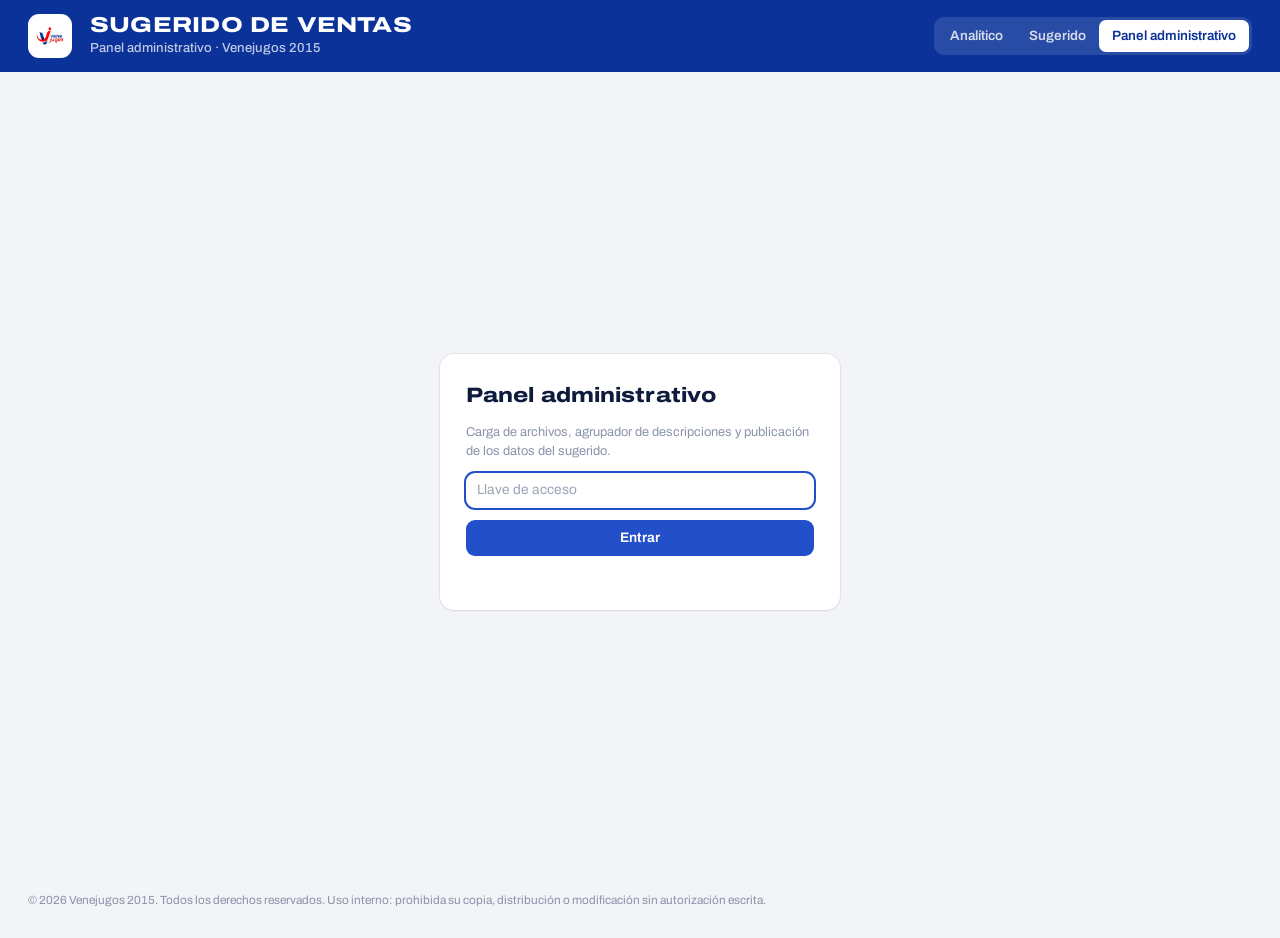
==== commit 0669ecd9: "Add files via upload" ====
--- a/admin.html
+++ b/admin.html
@@ -1,64 +1,14 @@
 <!doctype html>
 <html lang="es">
 <head>
+<!-- © 2026 Venejugos 2015. Todos los derechos reservados. Uso interno. -->
 <meta charset="utf-8">
 <meta name="viewport" content="width=device-width, initial-scale=1, viewport-fit=cover">
-<meta name="robots" content="noindex">
+<meta name="robots" content="noindex, nofollow, noarchive">
 <title>Panel administrativo · SUGERIDO DE VENTAS · Venejugos 2015</title>
 <link rel="icon" href="logo.jpg">
 <link rel="stylesheet" href="estilos.css">
-<style>
-  .llave{min-height:calc(100vh - 80px);display:grid;place-items:center;padding:24px}
-  .llave .tarj{width:min(400px,100%);display:grid;gap:12px;padding:26px}
-  .llave h2{margin:0;font-size:1.3rem;font-weight:800;font-stretch:118%}
-  .llave .error{color:var(--rojo);font-size:.84rem;min-height:1.2em;margin:0}
-  .pest{margin-bottom:16px}
-  .slots{display:grid;grid-template-columns:repeat(4,minmax(0,1fr));gap:14px}
-  @media (max-width:1200px){.slots{grid-template-columns:repeat(2,minmax(0,1fr))}}
-  @media (max-width:640px){.slots{grid-template-columns:minmax(0,1fr)}}
-  .slot{display:grid;gap:8px;align-content:start;border:1.5px dashed var(--linea-2);transition:border-color 140ms,background 140ms}
-  .slot.sobre{border-color:var(--azul-2);background:var(--azul-suave)}
-  .slot h3{margin:0;font-size:.95rem;font-weight:750}
-  .slot .que{font-size:.78rem;color:var(--tinta-3);margin:0}
-  .slot .arch{font-size:.8rem;font-weight:650;word-break:break-all}
-  .slot .res{font-size:.78rem;color:var(--tinta-2);display:grid;gap:2px}
-  .slot .acc{display:flex;gap:6px;flex-wrap:wrap}
-  .estado-ok{color:var(--verde);font-weight:700}.estado-err{color:var(--rojo);font-weight:700}
-  .soltar{margin-top:14px;padding:18px;border-radius:14px;border:1.5px dashed var(--linea-2);text-align:center;color:var(--tinta-3);font-size:.86rem}
-  .soltar.sobre{border-color:var(--azul-2);color:var(--azul-2);background:var(--azul-suave)}
-  .acciones{display:flex;gap:10px;flex-wrap:wrap;align-items:center;margin-top:16px}
-  .lista-avisos{margin:0;padding-left:18px;font-size:.84rem;display:grid;gap:4px}
-  .estado-actual{display:grid;grid-template-columns:repeat(auto-fit,minmax(200px,1fr));gap:0;border-radius:12px;overflow:hidden;box-shadow:var(--anillo);background:var(--sup);margin-bottom:16px}
-  .estado-actual > div{padding:12px 16px;border-right:1px dashed var(--linea-2)}
-  .estado-actual .et{font-size:.74rem;color:var(--tinta-3);font-weight:600}
-  .estado-actual .v{font-weight:700;font-size:.9rem}
-  .grupo-miembros{display:grid;gap:4px}
-  .miembro{display:flex;gap:6px;align-items:center;font-size:.78rem;min-width:0}
-  .miembro .d{color:var(--tinta-2);overflow:hidden;text-overflow:ellipsis;white-space:nowrap;max-width:360px}
-  .miembro button{border:0;background:none;color:var(--tinta-3);cursor:pointer;font-weight:800;padding:0 4px;border-radius:4px}
-  .miembro button:hover{color:var(--rojo);background:var(--rojo-suave)}
-  .par{display:grid;grid-template-columns:1fr 1fr auto;gap:12px;align-items:center;padding:12px 0;border-bottom:1px solid var(--linea)}
-  .par:last-child{border-bottom:0}
-  @media (max-width:800px){.par{grid-template-columns:1fr}}
-  .par .lado{display:grid;gap:3px;min-width:0}
-  .par .lado b{font-size:.86rem}
-  .par .acc{display:flex;gap:6px;flex-wrap:wrap;justify-content:flex-end}
-  dialog{border:0;border-radius:16px;box-shadow:var(--flota);padding:0;width:min(560px,94vw);background:var(--sup);color:var(--tinta)}
-  dialog::backdrop{background:rgba(10,15,30,.45)}
-  .dlg{display:grid;gap:12px;padding:22px}
-  .dlg h2{margin:0;font-size:1.1rem}
-  .dlg label{display:grid;gap:4px;font-size:.8rem;color:var(--tinta-2);font-weight:600}
-  .dlg .fila{display:grid;grid-template-columns:1fr 1fr;gap:10px}
-  .dlg .pie-dlg{display:flex;justify-content:flex-end;gap:8px;margin-top:6px}
-  .form-rejilla{display:grid;grid-template-columns:repeat(auto-fit,minmax(220px,1fr));gap:14px}
-  .form-rejilla label{display:grid;gap:5px;font-size:.82rem;color:var(--tinta-2);font-weight:600}
-  .form-rejilla .ayuda{font-weight:400;color:var(--tinta-3);font-size:.76rem}
-  .cambios{display:inline-flex;align-items:center;gap:6px;background:rgba(255,255,255,.16);color:#fff;border-radius:999px;padding:4px 10px;font-size:.76rem;font-weight:700}
-  .cambios::before{content:"";width:7px;height:7px;border-radius:50%;background:#FFC24B}
-  td input.campo{width:100%;min-width:120px}
-  .paso{display:flex;gap:10px;align-items:baseline}
-  .paso b{font-stretch:110%}
-</style>
+<style>.llave{min-height:calc(100vh - 80px);display:grid;place-items:center;padding:24px}.llave .tarj{width:min(400px,100%);display:grid;gap:12px;padding:26px}.llave h2{margin:0;font-size:1.3rem;font-weight:800;font-stretch:118%}.llave .error{color:var(--rojo);font-size:.84rem;min-height:1.2em;margin:0}.pest{margin-bottom:16px}.slots{display:grid;grid-template-columns:repeat(4,minmax(0,1fr));gap:14px}@media (max-width:1200px){.slots{grid-template-columns:repeat(2,minmax(0,1fr))}}@media (max-width:640px){.slots{grid-template-columns:minmax(0,1fr)}}.slot{display:grid;gap:8px;align-content:start;border:1.5px dashed var(--linea-2);transition:border-color 140ms,background 140ms}.slot.sobre{border-color:var(--azul-2);background:var(--azul-suave)}.slot h3{margin:0;font-size:.95rem;font-weight:750}.slot .que{font-size:.78rem;color:var(--tinta-3);margin:0}.slot .arch{font-size:.8rem;font-weight:650;word-break:break-all}.slot .res{font-size:.78rem;color:var(--tinta-2);display:grid;gap:2px}.slot .acc{display:flex;gap:6px;flex-wrap:wrap}.estado-ok{color:var(--verde);font-weight:700}.estado-err{color:var(--rojo);font-weight:700}.soltar{margin-top:14px;padding:18px;border-radius:14px;border:1.5px dashed var(--linea-2);text-align:center;color:var(--tinta-3);font-size:.86rem}.soltar.sobre{border-color:var(--azul-2);color:var(--azul-2);background:var(--azul-suave)}.acciones{display:flex;gap:10px;flex-wrap:wrap;align-items:center;margin-top:16px}.lista-avisos{margin:0;padding-left:18px;font-size:.84rem;display:grid;gap:4px}.estado-actual{display:grid;grid-template-columns:repeat(auto-fit,minmax(200px,1fr));gap:0;border-radius:12px;overflow:hidden;box-shadow:var(--anillo);background:var(--sup);margin-bottom:16px}.estado-actual>div{padding:12px 16px;border-right:1px dashed var(--linea-2)}.estado-actual .et{font-size:.74rem;color:var(--tinta-3);font-weight:600}.estado-actual .v{font-weight:700;font-size:.9rem}.grupo-miembros{display:grid;gap:4px}.miembro{display:flex;gap:6px;align-items:center;font-size:.78rem;min-width:0}.miembro .d{color:var(--tinta-2);overflow:hidden;text-overflow:ellipsis;white-space:nowrap;max-width:360px}.miembro button{border:0;background:none;color:var(--tinta-3);cursor:pointer;font-weight:800;padding:0 4px;border-radius:4px}.miembro button:hover{color:var(--rojo);background:var(--rojo-suave)}.par{display:grid;grid-template-columns:1fr 1fr auto;gap:12px;align-items:center;padding:12px 0;border-bottom:1px solid var(--linea)}.par:last-child{border-bottom:0}@media (max-width:800px){.par{grid-template-columns:1fr}}.par .lado{display:grid;gap:3px;min-width:0}.par .lado b{font-size:.86rem}.par .acc{display:flex;gap:6px;flex-wrap:wrap;justify-content:flex-end}dialog{border:0;border-radius:16px;box-shadow:var(--flota);padding:0;width:min(560px,94vw);background:var(--sup);color:var(--tinta)}dialog::backdrop{background:rgba(10,15,30,.45)}.dlg{display:grid;gap:12px;padding:22px}.dlg h2{margin:0;font-size:1.1rem}.dlg label{display:grid;gap:4px;font-size:.8rem;color:var(--tinta-2);font-weight:600}.dlg .fila{display:grid;grid-template-columns:1fr 1fr;gap:10px}.dlg .pie-dlg{display:flex;justify-content:flex-end;gap:8px;margin-top:6px}.form-rejilla{display:grid;grid-template-columns:repeat(auto-fit,minmax(220px,1fr));gap:14px}.form-rejilla label{display:grid;gap:5px;font-size:.82rem;color:var(--tinta-2);font-weight:600}.form-rejilla .ayuda{font-weight:400;color:var(--tinta-3);font-size:.76rem}.cambios{display:inline-flex;align-items:center;gap:6px;background:rgba(255,255,255,.16);color:#fff;border-radius:999px;padding:4px 10px;font-size:.76rem;font-weight:700}.cambios::before{content:"";width:7px;height:7px;border-radius:50%;background:#FFC24B}td input.campo{width:100%;min-width:120px}.paso{display:flex;gap:10px;align-items:baseline}.paso b{font-stretch:110%}</style>
 <script src="fflate.min.js"></script>
 <script src="xlsx.full.min.js"></script>
 <script src="nucleo.js"></script>
@@ -99,7 +49,7 @@
     <button class="seg-op" role="radio" data-v="publicar">Publicar</button>
   </div>
 
-  <!-- CARGA -->
+  
   <section data-pest="carga">
     <div class="slots" id="slots"></div>
     <div class="soltar" id="soltar">Suelta aquí varios archivos a la vez y el panel reconoce cuál es cada uno por sus columnas.</div>
@@ -116,7 +66,7 @@
     </div>
   </section>
 
-  <!-- AGRUPADOR -->
+  
   <section data-pest="agrupador" hidden>
     <div class="tarj">
       <header>
@@ -127,6 +77,7 @@
           <button class="seg-op" role="radio" data-v="sug">Sugerencias</button>
           <button class="seg-op" role="radio" data-v="multi">Agrupados</button>
           <button class="seg-op" role="radio" data-v="nuevos">Nuevos</button>
+          <button class="seg-op" role="radio" data-v="unidades">Unidades</button>
           <button class="seg-op" role="radio" data-v="todos">Todos</button>
         </div>
         <input type="search" class="campo" id="ag-buscar" placeholder="Buscar descripción, código o marca" style="flex:1 1 260px" aria-label="Buscar en el agrupador">
@@ -136,7 +87,7 @@
     </div>
   </section>
 
-  <!-- MARCAS Y UNIDADES -->
+  
   <section data-pest="marcas" hidden>
     <div class="rejilla r2">
       <div class="tarj">
@@ -160,10 +111,10 @@
     </div>
   </section>
 
-  <!-- PARÁMETROS -->
+  
   <section data-pest="param" hidden>
     <div class="tarj">
-      <header><div><h2>Cálculo del sugerido</h2><p class="sub">Sugerido = venta promedio por día hábil × (cobertura + seguridad) − stock actual, en unidad de compra.</p></div></header>
+      <header><div><h2>Cálculo del sugerido</h2><p class="sub">Sugerido = venta regularizada por día hábil × (cobertura + seguridad) − stock actual, en unidad de compra. La venta regularizada cuenta desde la primera compra de cada producto, sin días en quiebre ni meses sin compra, y recorta picos y valles.</p></div></header>
       <div class="form-rejilla" id="param-global"></div>
     </div>
     <div class="tarj" style="margin-top:16px">
@@ -173,7 +124,7 @@
     </div>
   </section>
 
-  <!-- PUBLICAR -->
+  
   <section data-pest="publicar" hidden>
     <div class="rejilla r2">
       <div class="tarj">
@@ -184,6 +135,12 @@
           <label>Carpeta del sitio<input class="campo" id="gh-sitio" placeholder="Vacío si está en la raíz" autocomplete="off"><span class="ayuda">Donde están index.html y admin.html dentro del repositorio.</span></label>
           <label>Token de acceso<input class="campo" id="gh-token" type="password" placeholder="github_pat_…" autocomplete="off"><span class="ayuda">Token de alcance fino solo para este repositorio, con Contents: Read and write. Se guarda en este navegador.</span></label>
         </div>
+        <div class="franja azul" style="margin:16px 0 10px">Los datos se publican cifrados. Sin la clave de lectura, quien abra el repositorio o copie el sitio solo ve datos ilegibles.</div>
+        <div class="form-rejilla">
+          <label>Clave de lectura de los datos<input class="campo" id="cl-1" type="password" autocomplete="new-password" placeholder="Mínimo 8 caracteres"><span class="ayuda">Distinta de la llave del panel. Compártela solo con quienes deben ver el analítico y el sugerido.</span></label>
+          <label>Repite la clave<input class="campo" id="cl-2" type="password" autocomplete="new-password"></label>
+        </div>
+        <div class="acciones" style="margin-top:8px"><button class="btn" id="cl-guardar">Guardar clave en este navegador</button><span class="nota" id="cl-estado"></span></div>
         <div class="acciones">
           <button class="btn" id="gh-probar">Probar conexión</button>
           <button class="btn prim" id="gh-publicar">Publicar cambios</button>
@@ -208,6 +165,8 @@
   </section>
 </main>
 
+<p class="aviso-legal">© 2026 Venejugos 2015. Todos los derechos reservados. Uso interno: prohibida su copia, distribución o modificación sin autorización escrita.</p>
+
 <dialog id="dlg-grupo">
   <div class="dlg">
     <h2>Editar producto agrupado</h2>
@@ -227,447 +186,6 @@
 </dialog>
 <datalist id="lista-marcas"></datalist>
 
-<script>
-(() => {
-  'use strict';
-  const N = NUC, { $, $$ } = UI;
-  const HASH = 'ec0545d6dd7c4fde214fcd95a61682baa4899c1c7a4d304dd74a1fbe9d4e0807';
-  const SES = 'vjs_admin';
-
-  /* ---------- Llave ---------- */
-  async function hash(t) {
-    if (window.crypto && crypto.subtle) {
-      const b = await crypto.subtle.digest('SHA-256', new TextEncoder().encode(t));
-      return [...new Uint8Array(b)].map(x => x.toString(16).padStart(2, '0')).join('');
-    }
-    return t === ['DIGI', 'MARKET', '2026'].join('') ? HASH : '';
-  }
-  async function entrar() {
-    const v = $('#clave').value.trim();
-    if ((await hash(v)) === HASH) { sessionStorage.setItem(SES, '1'); abrir(); }
-    else { $('#llave-error').textContent = 'La llave no es correcta.'; $('#clave').select(); }
-  }
-  $('#entrar').addEventListener('click', entrar);
-  $('#clave').addEventListener('keydown', e => { if (e.key === 'Enter') entrar(); });
-
-  /* ---------- Estado ---------- */
-  let V = N.vacioVentas(), INV = null, C = N.completarConfig(null), J = null, M = null;
-  let origen = '';
-  const sucio = { ventas: false, inventario: false, config: false };
-  const pend = {};                 // tipo -> { archivo, tam, res, estado, error }
-  const SLOTS = [
-    { t: 'historico', nombre: 'Histórico de ventas', que: 'Consolidado de ambos módulos (DINAMICA). Puede pesar más de 100 MB.' },
-    { t: 'mv', nombre: 'Ventas MobilVendor', que: 'Facturas y notas de crédito del período.' },
-    { t: 'b', nombre: 'Ventas Módulo B', que: 'Archivo del sistema (.xls o .xlsx).' },
-    { t: 'inventario', nombre: 'Inventario', que: 'Inventario general con Módulo, Código, Stock y Costo.' }
-  ];
-  const marcarSucio = (k, v = true) => { sucio[k] = v; $('#ind-cambios').hidden = !Object.values(sucio).some(Boolean); };
-
-  async function cargarActual() {
-    const [pv, pi, pc] = await Promise.all(['ventas', 'inventario', 'config'].map(N.leerPublicado));
-    const [lv, li, lc] = await Promise.all(['ventas', 'inventario', 'config'].map(N.leerLocal));
-    const elegir = (p, l) => { const tp = p && (p.generado || p.actualizado) || '', tl = l && (l.generado || l.actualizado) || ''; return l && (!p || tl > tp) ? { d: l, o: 'local' } : { d: p, o: p ? 'repo' : '' }; };
-    const v = elegir(pv, lv), i = elegir(pi, li), c = elegir(pc, lc);
-    J = v.d && v.d.h ? v.d : null;
-    V = J ? N.decodificarVentas(J) : N.vacioVentas();
-    INV = i.d;
-    C = N.completarConfig(c.d);
-    origen = [v.o, i.o, c.o].includes('local') ? 'local' : (v.o || i.o || c.o) ? 'repo' : '';
-    reconstruir();
-  }
-  function reconstruir() {
-    if (!J && V.hechos.length) J = N.codificarVentas(V);
-    M = J ? N.construirModelo(J, INV, C) : null;
-    pintarEstado();
-    $('#lista-marcas').innerHTML = M ? M.marcas.map(m => `<option value="${N.esc(m)}">`).join('') : '';
-  }
-
-  function pintarEstado() {
-    const caps = J ? J.capas : {};
-    const h = caps && caps.historico;
-    const dias = m => caps && caps[m] && caps[m].dias && caps[m].dias.length ? `${N.fmtFecha(caps[m].dias[0])} al ${N.fmtFecha(caps[m].dias[caps[m].dias.length - 1])}` : 'Sin cargas diarias';
-    const items = [
-      ['Datos en uso', origen === 'local' ? 'Vista previa de este navegador' : origen === 'repo' ? 'Publicados en el repositorio' : 'Todavía no hay datos'],
-      ['Histórico', h ? `${N.fmtFecha(h.desde)} al ${N.fmtFecha(h.hasta)} · ${N.fmtN(h.filas)} líneas` : 'Sin cargar'],
-      ['MobilVendor diario', dias('M')],
-      ['Módulo B diario', dias('B')],
-      ['Inventario', INV ? `${N.fmtFecha(N.diaDeIso(INV.fecha))} · ${N.fmtN(INV.filas.k.length)} productos` : 'Sin cargar']
-    ];
-    $('#estado-actual').innerHTML = items.map(([a, b]) => `<div><div class="et">${a}</div><div class="v">${N.esc(b)}</div></div>`).join('');
-    $('#sub').textContent = 'Panel administrativo · ' + (M ? UI.etiquetaDatos(M, origen === 'local') : 'sin datos cargados');
-  }
-
-  /* ---------- Carga de archivos ---------- */
-  function pintarSlots() {
-    $('#slots').innerHTML = SLOTS.map(s => {
-      const p = pend[s.t];
-      let cuerpo = `<p class="que">${s.que}</p>`;
-      if (p) {
-        cuerpo += `<div class="arch">${N.esc(p.archivo)} · ${N.fmtN(p.tam / 1048576, 1)} MB</div>`;
-        if (p.estado === 'leyendo') cuerpo += `<div class="barra-prog"><i style="width:${Math.round((p.prog || 0) * 100)}%"></i></div><div class="res">Leyendo… ${Math.round((p.prog || 0) * 100)} %</div>`;
-        if (p.estado === 'error') cuerpo += `<div class="res estado-err">${N.esc(p.error)}</div>`;
-        if (p.estado === 'listo') cuerpo += `<div class="res">${resumenRes(s.t, p.res)}</div>`;
-      }
-      return `<div class="tarj slot" data-t="${s.t}"><h3>${s.nombre}</h3>${cuerpo}<div class="acc"><label class="btn chico">${p ? 'Cambiar archivo' : 'Elegir archivo'}<input type="file" accept=".xlsx,.xls,.xlsm,.csv" hidden data-t="${s.t}"></label>${p && p.estado !== 'leyendo' ? `<button class="btn chico fant" data-quitar="${s.t}">Quitar</button>` : ''}</div></div>`;
-    }).join('');
-    $$('#slots input[type=file]').forEach(inp => inp.addEventListener('change', () => { if (inp.files[0]) leer(inp.files[0], inp.dataset.t); }));
-    $$('#slots [data-quitar]').forEach(b => b.addEventListener('click', () => { delete pend[b.dataset.quitar]; pintarSlots(); estadoIncorporar(); }));
-    $$('#slots .slot').forEach(el => soltable(el, files => leer(files[0], el.dataset.t)));
-  }
-  function resumenRes(t, r) {
-    const d = r.datos;
-    if (t === 'inventario') return `<span class="estado-ok">Listo</span><span>Hoja ${N.esc(r.hoja)} · ${N.fmtN(d.filas.length)} productos</span><span>Stock total ${N.fmtN(d.filas.reduce((a, x) => a + x.s, 0))} unidades de inventario</span>`;
-    const m = d.meta;
-    return `<span class="estado-ok">Listo</span><span>${N.fmtN(m.lineas)} líneas · ${N.fmtFecha(m.desde)} al ${N.fmtFecha(m.hasta)} (${m.dias.length} días)</span><span>Venta ${N.fmtUSD(m.venta, 0)} · devoluciones ${N.fmtUSD(m.devol, 0)}</span>${m.excluidas ? `<span>${m.excluidas} líneas de clientes excluidos (${N.fmtUSD(m.montoExcluido, 0)})</span>` : ''}${m.omitidas ? `<span>${m.omitidas} líneas omitidas (pedidos o MobilVendor dentro del archivo del sistema)</span>` : ''}`;
-  }
-  function soltable(el, fn) {
-    el.addEventListener('dragover', e => { e.preventDefault(); el.classList.add('sobre'); });
-    el.addEventListener('dragleave', () => el.classList.remove('sobre'));
-    el.addEventListener('drop', e => { e.preventDefault(); el.classList.remove('sobre'); if (e.dataTransfer.files.length) fn([...e.dataTransfer.files]); });
-  }
-  async function leer(file, tipo) {
-    const t = tipo || null;
-    const marca = t || ('?' + file.name);
-    pend[marca] = { archivo: file.name, tam: file.size, estado: 'leyendo', prog: 0 };
-    if (t) pintarSlots();
-    try {
-      const buf = await file.arrayBuffer();
-      let ult = 0;
-      const res = await N.procesarArchivo(buf, file.name, C, {
-        tipo: t, permitirSistema: true, omitirMV: !!pend.mv,
-        progreso: p => { pend[marca].prog = p; if (p - ult > 0.02 || p === 1) { ult = p; const el = t && $(`#slots .slot[data-t="${t}"] .barra-prog i`); if (el) { el.style.width = Math.round(p * 100) + '%'; el.parentElement.nextElementSibling.textContent = `Leyendo… ${Math.round(p * 100)} %`; } } }
-      });
-      const tf = t || res.tipo;
-      if (!t) delete pend[marca];
-      pend[tf] = { archivo: file.name, tam: file.size, estado: 'listo', res, fecha: file.lastModified };
-      if (tf === 'inventario' && !$('#fecha-inv').dataset.tocado) $('#fecha-inv').value = new Date(file.lastModified || Date.now()).toISOString().slice(0, 10);
-      UI.aviso(`${N.TIPOS[tf].nombre} leído`, file.name, 'ok');
-    } catch (e) {
-      console.error(e);
-      if (t) pend[t] = { archivo: file.name, tam: file.size, estado: 'error', error: e.message };
-      else { delete pend[marca]; UI.aviso('Archivo no reconocido', `${file.name}: ${e.message}`, 'error'); }
-    }
-    pintarSlots(); estadoIncorporar();
-  }
-  soltable($('#soltar'), async files => { for (const f of files) await leer(f, null); });
-  function estadoIncorporar() {
-    const listos = Object.entries(pend).filter(([k, p]) => p.estado === 'listo' && !k.startsWith('?'));
-    const leyendo = Object.values(pend).some(p => p.estado === 'leyendo');
-    $('#incorporar').disabled = !listos.length || leyendo;
-    $('#incorporar-nota').textContent = leyendo ? 'Espera a que termine la lectura.' : listos.length ? `Listos: ${listos.map(([k]) => N.TIPOS[k].nombre).join(', ')}.` : 'Carga al menos un archivo.';
-  }
-
-  async function incorporar() {
-    const btn = $('#incorporar');
-    btn.disabled = true;
-    const filas = [], avisos = [];
-    const itemsAntes = new Set(V.items.keys());
-    try {
-      for (const t of ['historico', 'mv', 'b']) {
-        const p = pend[t];
-        if (!p || p.estado !== 'listo') continue;
-        const capa = p.res.datos;
-        const r = N.fusionarCapa(V, capa, p.archivo);
-        filas.push([N.TIPOS[t].nombre, p.archivo, `${N.fmtFecha(capa.meta.desde)} al ${N.fmtFecha(capa.meta.hasta)}`, N.fmtN(capa.meta.lineas), N.fmtUSD(capa.meta.venta - capa.meta.devol, 0),
-          t === 'historico' ? `Reemplaza el histórico anterior${r.reemplazados ? ` (${N.fmtN(r.reemplazados)} registros)` : ''}` : `${r.reemplazados ? `Reemplaza ${N.fmtN(r.reemplazados)} registros de esos días` : 'Días nuevos'}${r.descartados ? ` · ${N.fmtN(r.descartados)} registros ya cubiertos por el histórico` : ''}`]);
-        if (capa.meta.excluidas) avisos.push(`${N.TIPOS[t].nombre}: ${capa.meta.excluidas} líneas de clientes excluidos (${N.fmtUSD(capa.meta.montoExcluido, 0)}).`);
-        delete pend[t];
-        marcarSucio('ventas');
-      }
-      if (pend.inventario && pend.inventario.estado === 'listo') {
-        const p = pend.inventario;
-        const fecha = $('#fecha-inv').value || new Date().toISOString().slice(0, 10);
-        INV = N.codificarInventario(p.res.datos, p.archivo, fecha, V, C);
-        filas.push(['Inventario', p.archivo, N.fmtFecha(N.diaDeIso(fecha)), N.fmtN(INV.filas.k.length), '—', 'Reemplaza el inventario anterior']);
-        INV.avisos.forEach(a => avisos.push(a.texto));
-        delete pend.inventario;
-        marcarSucio('inventario');
-      }
-      J = V.hechos.length ? N.codificarVentas(V) : null;
-      reconstruir();
-      if (M) {
-        const nuevos = [...V.items.keys()].filter(k => !itemsAntes.has(k));
-        if (nuevos.length && itemsAntes.size) avisos.push(`${nuevos.length} productos nuevos que no estaban en el conjunto. Revísalos en Agrupador → Nuevos.`);
-        const sinMarca = M.grupos.filter(g => g.un === 'SIN CLASIFICAR').length;
-        if (sinMarca) avisos.push(`${sinMarca} productos sin marca: asígnales una en el agrupador o en las equivalencias.`);
-        const invSinVenta = M.items.filter(it => it.inv && !it.venta).length;
-        if (invSinVenta) avisos.push(`${invSinVenta} productos del inventario sin ventas registradas (se muestran como sin movimiento).`);
-        const porConf = M.grupos.filter(g => g.facPorConfirmar).length;
-        if (porConf) avisos.push(`${porConf} productos con empaque por confirmar: el inventario viene en cajas o displays y no se encontró el factor.`);
-      }
-      await guardarLocal(true);
-      $('#resultado').innerHTML = `<div class="tabla-env"><table class="t"><thead><tr><th>Archivo</th><th>Nombre</th><th>Fechas</th><th class="n">Líneas</th><th class="n">Venta neta</th><th>Resultado</th></tr></thead><tbody>${filas.map(f => `<tr>${f.map((c, i) => `<td class="${i === 3 || i === 4 ? 'n' : ''}">${N.esc(c)}</td>`).join('')}</tr>`).join('')}</tbody></table></div>${avisos.length ? `<h3 style="font-size:.9rem;margin:14px 0 6px">Revisa</h3><ul class="lista-avisos">${avisos.map(a => `<li>${N.esc(a)}</li>`).join('')}</ul>` : ''}<div class="acciones"><button class="btn" data-ir="agrupador">Revisar el agrupador</button><button class="btn prim" data-ir="publicar">Publicar</button><a class="btn fant" href="sugerido.html">Ver el sugerido</a></div>`;
-      $$('#resultado [data-ir]').forEach(b => b.addEventListener('click', () => irA(b.dataset.ir)));
-      UI.aviso('Archivos incorporados', 'La vista previa quedó guardada en este navegador. Publica para que todos la vean.');
-    } catch (e) {
-      console.error(e);
-      UI.aviso('No se pudieron incorporar los archivos', e.message, 'error');
-    }
-    pintarSlots(); estadoIncorporar();
-  }
-  $('#incorporar').addEventListener('click', incorporar);
-  $('#fecha-inv').value = new Date().toISOString().slice(0, 10);
-  $('#fecha-inv').addEventListener('change', e => { e.target.dataset.tocado = '1'; if (INV && !pend.inventario) { INV.fecha = e.target.value; INV.generado = new Date().toISOString(); marcarSucio('inventario'); reconstruir(); } });
-
-  /* ---------- Agrupador ---------- */
-  const AG = { vista: 'sug', buscar: '', sel: new Set() };
-  let sugs = null;
-  function cambioConfig(msg) {
-    C.actualizado = new Date().toISOString();
-    marcarSucio('config');
-    reconstruir();
-    sugs = null;
-    guardarLocal(true);
-    if (msg) UI.aviso(msg, '', 'info');
-  }
-  function miembroHTML(j, conSeparar) {
-    const it = M.items[j];
-    const stock = it.inv ? ` · stock ${N.fmtN(it.inv.s)} ${N.esc(it.inv.u)}` : '';
-    return `<div class="miembro"><span class="mod ${it.mod === 'B' ? 'b' : ''}">${it.mod}</span><span class="cod">${N.esc(it.cod)}</span><span class="d" title="${N.esc(it.d)}">${N.esc(it.d)}</span><span class="cod">${N.fmtCorto(it.venta90)}${stock}</span>${conSeparar ? `<button title="Separar este código del grupo" data-separar="${N.esc(it.k)}">×</button>` : ''}</div>`;
-  }
-  function grupoFila(g) {
-    const G = M.grupos[g];
-    const v90 = G.miembros.reduce((a, j) => a + M.items[j].venta90, 0);
-    return `<tr><td><input type="checkbox" data-sel="${g}" ${AG.sel.has(g) ? 'checked' : ''} aria-label="Seleccionar"></td><td class="desc"><b>${N.esc(G.desc)}</b><div class="cod">${N.esc([G.ma, G.li].filter(Boolean).join(' · '))}</div></td><td>${N.esc(G.un)}${G.un === 'SIN CLASIFICAR' ? ' <span class="chip ambar">sin marca</span>' : ''}</td><td><div class="grupo-miembros">${G.miembros.map(j => miembroHTML(j, G.miembros.length > 1)).join('')}</div></td><td class="n">${N.fmtCorto(v90)}</td><td class="n">${G.conInv ? N.fmtN(G.stock) : '—'}</td><td>${N.esc(G.ucNombre)}${G.facPorConfirmar ? ' <span class="chip ambar">confirmar</span>' : ''}</td><td><button class="btn chico" data-editar="${g}">Editar</button></td></tr>`;
-  }
-  function pintarAgrupador() {
-    if (!M) { $('#ag-cuerpo').innerHTML = '<p class="vacio">Incorpora el histórico o las ventas para usar el agrupador.</p>'; return; }
-    const q = N.norm(AG.buscar);
-    const coincide = G => !q || N.norm(G.desc).includes(q) || N.norm(G.un).includes(q) || G.miembros.some(j => M.items[j].k.includes(q) || N.norm(M.items[j].d).includes(q));
-    if (AG.vista === 'sug') {
-      if (!sugs) sugs = N.sugerenciasAgrupador(M, 200);
-      const lista = sugs.filter(s => M.grupos[s.a] && M.grupos[s.b] && (coincide(M.grupos[s.a]) || coincide(M.grupos[s.b]))).slice(0, 80);
-      $('#ag-cuerpo').innerHTML = lista.length ? `<p class="nota" style="margin:0 0 6px">Pares de la misma marca con descripciones parecidas. Une los que sean el mismo producto; marca los demás como distintos para no volver a verlos.</p>` + lista.map((s, i) => {
-        const A = M.grupos[s.a], B = M.grupos[s.b];
-        return `<div class="par"><div class="lado"><b>${N.esc(A.desc)}</b>${A.miembros.map(j => miembroHTML(j, false)).join('')}</div><div class="lado"><b>${N.esc(B.desc)}</b>${B.miembros.map(j => miembroHTML(j, false)).join('')}</div><div class="acc"><span class="chip ${s.s >= 0.9 ? 'verde' : 'gris'}">${Math.round(s.s * 100)} % · ${N.esc(s.un)}</span><button class="btn chico prim" data-unir-par="${i}">Unir</button><button class="btn chico" data-distinto="${i}">Son distintos</button></div></div>`;
-      }).join('') : '<p class="vacio">No hay sugerencias pendientes.</p>';
-      $$('[data-unir-par]').forEach(b => b.addEventListener('click', () => { const s = lista[+b.dataset.unirPar]; unir([s.a, s.b]); }));
-      $$('[data-distinto]').forEach(b => b.addEventListener('click', () => {
-        const s = lista[+b.dataset.distinto];
-        const ka = M.items[M.grupos[s.a].miembros[0]].k, kb = M.items[M.grupos[s.b].miembros[0]].k;
-        C.agrupador.distintos = (C.agrupador.distintos || []).concat([[ka, kb]]);
-        cambioConfig(); pintarAgrupador();
-      }));
-      return;
-    }
-    let gs = M.grupos.map((G, g) => g).filter(g => !M.grupos[g].noProd);
-    if (AG.vista === 'multi') gs = gs.filter(g => M.grupos[g].miembros.length > 1);
-    if (AG.vista === 'nuevos') gs = gs.filter(g => M.grupos[g].miembros.every(j => !M.items[j].unH) || M.grupos[g].un === 'SIN CLASIFICAR');
-    gs = gs.filter(g => coincide(M.grupos[g]));
-    gs.sort((a, b) => M.grupos[b].miembros.reduce((x, j) => x + M.items[j].venta90, 0) - M.grupos[a].miembros.reduce((x, j) => x + M.items[j].venta90, 0));
-    const total = gs.length;
-    gs = gs.slice(0, 150);
-    $('#ag-cuerpo').innerHTML = `<p class="nota" style="margin:0 0 8px">${N.fmtN(total)} productos${total > 150 ? ' · se muestran los 150 con más venta; usa el buscador' : ''}. ${AG.vista === 'nuevos' ? 'Productos que no aparecen en el histórico: confirma su marca y si son el mismo producto que otro código.' : ''}</p><div class="tabla-env"><table class="t"><thead><tr><th></th><th>Producto</th><th>Marca</th><th>Códigos (módulo · código · descripción · venta 90 días)</th><th class="n">Venta 90 d</th><th class="n">Stock</th><th>Compra</th><th></th></tr></thead><tbody>${gs.map(grupoFila).join('') || '<tr><td colspan="8" class="vacio">Sin resultados.</td></tr>'}</tbody></table></div>`;
-    $$('#ag-cuerpo [data-sel]').forEach(c => c.addEventListener('change', () => { const g = +c.dataset.sel; c.checked ? AG.sel.add(g) : AG.sel.delete(g); $('#ag-unir').disabled = AG.sel.size < 2; $('#ag-unir').textContent = AG.sel.size > 1 ? `Unir ${AG.sel.size} seleccionados` : 'Unir seleccionados'; }));
-    $$('#ag-cuerpo [data-separar]').forEach(b => b.addEventListener('click', () => separar(b.dataset.separar)));
-    $$('#ag-cuerpo [data-editar]').forEach(b => b.addEventListener('click', () => editar(+b.dataset.editar)));
-  }
-  function unir(gs) {
-    const keys = [...new Set(gs.flatMap(g => M.grupos[g].miembros.map(j => M.items[j].k)))];
-    const sep = new Set(C.agrupador.separar || []);
-    keys.forEach(k => sep.delete(k));
-    C.agrupador.separar = [...sep];
-    C.agrupador.unir = (C.agrupador.unir || []).concat([keys]);
-    const desc = M.grupos[gs[0]].desc;
-    AG.sel.clear(); $('#ag-unir').disabled = true; $('#ag-unir').textContent = 'Unir seleccionados';
-    cambioConfig(`Productos unidos: ${desc}`);
-    pintarAgrupador();
-  }
-  function separar(k) {
-    C.agrupador.unir = (C.agrupador.unir || []).map(g => g.filter(x => x !== k)).filter(g => g.length > 1);
-    C.agrupador.separar = [...new Set([...(C.agrupador.separar || []), k])];
-    cambioConfig(`Código ${k.slice(2)} separado`);
-    pintarAgrupador();
-  }
-  let editando = null;
-  function editar(g) {
-    const G = M.grupos[g];
-    editando = G;
-    $('#dg-codigos').textContent = G.miembros.map(j => M.items[j].k).join(' · ');
-    $('#dg-desc').value = G.desc; $('#dg-un').value = G.un === 'SIN CLASIFICAR' ? '' : G.un; $('#dg-ma').value = G.ma; $('#dg-li').value = G.li;
-    $('#dg-u').value = G.ov.u || ''; $('#dg-f').value = G.ov.f || '';
-    $('#dlg-grupo').showModal();
-  }
-  $('#dg-cancelar').addEventListener('click', () => $('#dlg-grupo').close());
-  $('#dg-guardar').addEventListener('click', () => {
-    const G = editando; if (!G) return;
-    const ov = {};
-    const d = $('#dg-desc').value.trim(), un = N.norm($('#dg-un').value), ma = N.norm($('#dg-ma').value), li = N.norm($('#dg-li').value);
-    const lider = M.items[G.miembros[0]];
-    if (d && d !== lider.d) ov.d = d;
-    if (un && un !== G.un) ov.un = un; else if (G.ov.un && un) ov.un = un;
-    if (ma && ma !== G.ma) ov.ma = ma; else if (G.ov.ma && ma) ov.ma = ma;
-    if (li && li !== G.li) ov.li = li; else if (G.ov.li && li) ov.li = li;
-    const f = +$('#dg-f').value;
-    if (f > 0) { ov.f = f; ov.u = $('#dg-u').value || 'CAJ'; }
-    const grupos = C.agrupador.grupos || {};
-    for (const j of G.miembros) delete grupos[M.items[j].k];
-    if (Object.keys(ov).length) grupos[G.id] = ov;
-    C.agrupador.grupos = grupos;
-    $('#dlg-grupo').close();
-    cambioConfig('Producto actualizado');
-    pintarAgrupador();
-  });
-  $('#ag-unir').addEventListener('click', () => { if (AG.sel.size > 1) unir([...AG.sel]); });
-  $('#ag-buscar').addEventListener('input', e => { AG.buscar = e.target.value; clearTimeout(AG.t); AG.t = setTimeout(pintarAgrupador, 160); });
-  UI.segmento($('#s-ag'), AG.vista, v => { AG.vista = v; AG.sel.clear(); pintarAgrupador(); });
-
-  /* ---------- Marcas y unidades ---------- */
-  function pintarEquivalencias() {
-    const auto = (J && J.equivAuto) || {};
-    const claves = [...new Set([...Object.keys(auto), ...Object.keys(C.equiv || {})])].sort();
-    const q = N.norm($('#eq-buscar').value);
-    const lista = claves.filter(k => !q || k.includes(q) || N.norm(auto[k] || '').includes(q) || N.norm((C.equiv || {})[k] || '').includes(q));
-    $('#eq-tabla').innerHTML = `<thead><tr><th>Nombre en el archivo</th><th>Automática</th><th>Marca asignada</th></tr></thead><tbody>${lista.map(k => `<tr><td><b>${N.esc(k)}</b></td><td class="cod">${N.esc(auto[k] || '—')}</td><td><input class="campo" list="lista-marcas" data-eq="${N.esc(k)}" value="${N.esc((C.equiv || {})[k] || '')}" placeholder="${N.esc(auto[k] || k)}"></td></tr>`).join('')}<tr><td><input class="campo" id="eq-nuevo" placeholder="Nuevo nombre"></td><td></td><td><input class="campo" id="eq-nuevo-v" list="lista-marcas" placeholder="Marca consolidada"></td></tr></tbody>`;
-    $$('#eq-tabla [data-eq]').forEach(inp => inp.addEventListener('change', () => {
-      const v = N.norm(inp.value);
-      C.equiv = C.equiv || {};
-      if (v) C.equiv[inp.dataset.eq] = v; else delete C.equiv[inp.dataset.eq];
-      cambioConfig('Equivalencia guardada');
-    }));
-    const nuevo = () => { const k = N.norm($('#eq-nuevo').value), v = N.norm($('#eq-nuevo-v').value); if (k && v) { C.equiv = C.equiv || {}; C.equiv[k] = v; cambioConfig('Equivalencia agregada'); pintarEquivalencias(); } };
-    $('#eq-nuevo-v').addEventListener('change', nuevo);
-  }
-  $('#eq-buscar').addEventListener('input', pintarEquivalencias);
-  function pintarUnidades() {
-    const usados = new Set((J ? J.dims.u : []).filter(k => k && !k.startsWith('#')));
-    Object.keys(C.unidades.codigos).forEach(k => { if (!k.startsWith('#')) usados.add(k); });
-    const canon = ['UNI', 'CAJ', 'DIS', 'BUL', 'KG', 'SIX', 'MAN', 'MBU', 'MUL'];
-    $('#u-tabla').innerHTML = `<thead><tr><th>Código en archivos</th><th>Unidad</th><th>Nombre de la unidad</th></tr></thead><tbody>${[...usados].filter(Boolean).sort().map(k => {
-      const c = C.unidades.codigos[k] || k;
-      return `<tr><td><b>${N.esc(k)}</b></td><td><select class="campo" data-u="${N.esc(k)}">${[...new Set([...canon, c])].map(x => `<option ${x === c ? 'selected' : ''}>${x}</option>`).join('')}</select></td><td><input class="campo" data-un="${N.esc(c)}" value="${N.esc(C.unidades.nombres[c] || c)}"></td></tr>`;
-    }).join('')}</tbody>`;
-    $$('#u-tabla [data-u]').forEach(s => s.addEventListener('change', () => { C.unidades.codigos[s.dataset.u] = s.value; cambioConfig('Unidad actualizada'); pintarUnidades(); }));
-    $$('#u-tabla [data-un]').forEach(i => i.addEventListener('change', () => { C.unidades.nombres[i.dataset.un] = i.value.trim() || i.dataset.un; cambioConfig('Nombre de unidad actualizado'); }));
-  }
-  function pintarExclusiones() {
-    $('#excluir').value = (C.excluirClientes || []).join('\n');
-    $('#noprod').value = (C.noProducto || []).join('\n');
-  }
-  $('#excluir').addEventListener('change', e => { C.excluirClientes = e.target.value.split('\n').map(N.norm).filter(Boolean); cambioConfig('Clientes excluidos actualizados. Se aplican en la próxima carga de archivos.'); });
-  $('#noprod').addEventListener('change', e => { C.noProducto = e.target.value.split('\n').map(N.norm).filter(Boolean); cambioConfig('Marcas sin producto actualizadas'); });
-
-  /* ---------- Parámetros ---------- */
-  const CAMPOS = [
-    ['ventana', 'Ventana de venta (días)', 'Días hacia atrás para el promedio de venta.', 1, 7, 365],
-    ['reciente', 'Ventana reciente (días)', 'Pesa más lo vendido en estos últimos días.', 1, 7, 120],
-    ['pesoReciente', 'Peso de la ventana reciente (%)', 'Promedio ponderado entre lo reciente y la ventana completa.', 100, 0, 100],
-    ['cobertura', 'Cobertura objetivo (días hábiles)', 'Días de venta que debe cubrir el pedido.', 1, 1, 120],
-    ['seguridad', 'Stock de seguridad (días hábiles)', 'Margen para retrasos del proveedor. Debajo de esto el producto queda en riesgo.', 1, 0, 60],
-    ['exceso', 'Exceso de inventario (días)', 'Más de esta cobertura se marca como exceso.', 1, 10, 365],
-    ['redondeo', 'Redondeo de empaque (%)', 'Se pide la caja completa si falta más de este porcentaje de una caja.', 100, 0, 100]
-  ];
-  function pintarParametros() {
-    const S = C.sugerido;
-    $('#param-global').innerHTML = CAMPOS.map(([k, t, a, esc, mn, mx]) => `<label>${t}<input class="campo" type="number" data-p="${k}" min="${mn}" max="${mx}" step="1" value="${Math.round(S[k] * (esc === 100 ? 100 : 1))}"><span class="ayuda">${a}</span></label>`).join('');
-    $$('#param-global [data-p]').forEach(i => i.addEventListener('change', () => {
-      const c = CAMPOS.find(x => x[0] === i.dataset.p);
-      let v = Math.min(c[5], Math.max(c[4], +i.value || 0));
-      i.value = v;
-      C.sugerido[c[0]] = c[3] === 100 ? v / 100 : v;
-      cambioConfig('Parámetro actualizado');
-    }));
-    const marcas = C.marcas || {};
-    $('#pm-nueva').innerHTML = (M ? M.marcas : []).filter(m => !marcas[m]).map(m => `<option>${N.esc(m)}</option>`).join('');
-    const filas = Object.keys(marcas).sort();
-    $('#pm-tabla').innerHTML = `<thead><tr><th>Marca</th><th class="n">Cobertura (días)</th><th class="n">Seguridad (días)</th><th class="n">Presupuesto de compra $</th><th></th></tr></thead><tbody>${filas.map(m => `<tr><td><b>${N.esc(m)}</b></td>${['cobertura', 'seguridad', 'presupuesto'].map(k => `<td class="n"><input class="campo" style="max-width:150px;text-align:right" type="number" min="0" data-m="${N.esc(m)}" data-k="${k}" value="${marcas[m][k] ?? ''}" placeholder="${k === 'presupuesto' ? 'Sin límite' : C.sugerido[k]}"></td>`).join('')}<td><button class="btn chico fant" data-quitar-m="${N.esc(m)}">Quitar</button></td></tr>`).join('') || '<tr><td colspan="5" class="vacio">Todas las marcas usan los parámetros generales.</td></tr>'}</tbody>`;
-    $$('#pm-tabla [data-m]').forEach(i => i.addEventListener('change', () => { const o = C.marcas[i.dataset.m]; if (i.value === '') delete o[i.dataset.k]; else o[i.dataset.k] = Math.max(0, +i.value); cambioConfig('Parámetros de la marca guardados'); }));
-    $$('#pm-tabla [data-quitar-m]').forEach(b => b.addEventListener('click', () => { delete C.marcas[b.dataset.quitarM]; cambioConfig(); pintarParametros(); }));
-  }
-  $('#pm-agregar').addEventListener('click', () => { const m = $('#pm-nueva').value; if (!m) return; C.marcas = C.marcas || {}; C.marcas[m] = {}; cambioConfig(); pintarParametros(); });
-
-  /* ---------- Publicar ---------- */
-  function datosParaPublicar() {
-    const out = {};
-    if (J) out.ventas = J;
-    if (INV) out.inventario = INV;
-    out.config = { ...C, actualizado: C.actualizado || new Date().toISOString() };
-    return out;
-  }
-  async function guardarLocal(silencioso) {
-    try {
-      const d = datosParaPublicar();
-      if (d.ventas && sucio.ventas) await N.guardarLocal('ventas', d.ventas);
-      if (d.inventario && sucio.inventario) await N.guardarLocal('inventario', d.inventario);
-      if (sucio.config) await N.guardarLocal('config', d.config);
-      origen = Object.values(sucio).some(Boolean) ? 'local' : origen;
-      pintarEstado();
-      $('#local-estado').textContent = `Vista previa guardada ${new Date().toLocaleString('es-VE', { dateStyle: 'short', timeStyle: 'short' })}.`;
-      if (!silencioso) UI.aviso('Vista previa guardada', 'El analítico y el sugerido de este navegador ya la muestran.');
-    } catch (e) { UI.aviso('No se pudo guardar la vista previa', e.message, 'error'); }
-  }
-  $('#guardar-local').addEventListener('click', async () => { sucio.ventas = sucio.ventas || !!J; sucio.inventario = sucio.inventario || !!INV; sucio.config = true; await guardarLocal(false); });
-  $('#borrar-local').addEventListener('click', async () => { for (const n of ['ventas', 'inventario', 'config']) await N.borrarLocal(n); UI.aviso('Vista previa borrada', 'Las páginas vuelven a mostrar lo publicado.', 'info'); $('#local-estado').textContent = ''; });
-  $$('[data-desc]').forEach(b => b.addEventListener('click', () => {
-    const d = datosParaPublicar()[b.dataset.desc];
-    if (!d) { UI.aviso('No hay datos para ese archivo', 'Incorpora primero los archivos.', 'error'); return; }
-    UI.descargar(b.dataset.desc + '.json', JSON.stringify(d));
-  }));
-  function leerGH() {
-    return { repo: $('#gh-repo').value.trim().replace(/^https?:\/\/github\.com\//, '').replace(/\.git$/, '').replace(/\/$/, ''), rama: $('#gh-rama').value.trim() || 'main', sitio: $('#gh-sitio').value.trim().replace(/^\/|\/$/g, ''), token: $('#gh-token').value.trim() };
-  }
-  function pintarGH() { const g = UI.ghConfig() || {}; $('#gh-repo').value = g.repo || ''; $('#gh-rama').value = g.rama || 'main'; $('#gh-sitio').value = g.sitio || ''; $('#gh-token').value = g.token || ''; }
-  ['gh-repo', 'gh-rama', 'gh-sitio', 'gh-token'].forEach(id => $('#' + id).addEventListener('change', () => UI.guardarLS(UI.GH_LS, leerGH())));
-  $('#gh-olvidar').addEventListener('click', () => { const g = leerGH(); g.token = ''; $('#gh-token').value = ''; UI.guardarLS(UI.GH_LS, g); UI.aviso('Token borrado de este navegador', 'Para publicar de nuevo pega el token otra vez.', 'info'); });
-  $('#gh-probar').addEventListener('click', async () => {
-    const g = leerGH(); UI.guardarLS(UI.GH_LS, g);
-    if (!/^[^/]+\/[^/]+$/.test(g.repo) || !g.token) { $('#gh-estado').textContent = 'Escribe usuario/repositorio y el token.'; return; }
-    $('#gh-estado').textContent = 'Probando…';
-    try {
-      const r = await fetch(`https://api.github.com/repos/${g.repo}`, { headers: { Authorization: `Bearer ${g.token}`, Accept: 'application/vnd.github+json' }, cache: 'no-store' });
-      if (r.status === 401) throw new Error('GitHub no acepta el token.');
-      if (r.status === 404) throw new Error('No se encontró el repositorio o el token no tiene acceso.');
-      if (!r.ok) throw new Error(`GitHub respondió ${r.status}.`);
-      const info = await r.json();
-      $('#gh-estado').textContent = `Conectado a ${info.full_name}${info.permissions && !info.permissions.push ? ' (sin permiso de escritura)' : ''}.`;
-    } catch (e) { $('#gh-estado').textContent = e.message; }
-  });
-  $('#gh-publicar').addEventListener('click', async () => {
-    const g = leerGH(); UI.guardarLS(UI.GH_LS, g);
-    if (!/^[^/]+\/[^/]+$/.test(g.repo) || !g.token) { UI.aviso('Falta la conexión con GitHub', 'Escribe usuario/repositorio y el token.', 'error'); return; }
-    const d = datosParaPublicar();
-    const nombres = ['ventas', 'inventario', 'config'].filter(n => d[n] && (sucio[n] || !Object.values(sucio).some(Boolean)));
-    if (!nombres.length) { UI.aviso('No hay datos para publicar', 'Incorpora primero los archivos.', 'error'); return; }
-    const btn = $('#gh-publicar'); btn.disabled = true;
-    try {
-      for (const n of nombres) {
-        $('#gh-estado').textContent = `Publicando ${n}.json…`;
-        await UI.ghEscribir(g, UI.rutaDatos(g, n + '.json'), JSON.stringify(d[n]), `Sugerido de ventas: actualiza ${n}.json`);
-        marcarSucio(n, false);
-      }
-      $('#gh-estado').textContent = `Publicado ${new Date().toLocaleString('es-VE', { dateStyle: 'short', timeStyle: 'short' })}: ${nombres.map(n => n + '.json').join(', ')}.`;
-      UI.aviso('Datos publicados', 'GitHub Pages tarda alrededor de un minuto en mostrarlos a todos.');
-      for (const n of nombres) await N.borrarLocal(n);
-      origen = 'repo'; pintarEstado();
-    } catch (e) { $('#gh-estado').textContent = e.message; UI.aviso('No se pudo publicar', e.message, 'error'); }
-    btn.disabled = false;
-  });
-
-  /* ---------- Navegación ---------- */
-  let pestana = 'carga';
-  function irA(p) {
-    pestana = p;
-    $$('[data-pest]').forEach(s => { s.hidden = s.dataset.pest !== p; });
-    $$('#s-pest .seg-op').forEach(o => o.setAttribute('aria-checked', String(o.dataset.v === p)));
-    if (p === 'agrupador') pintarAgrupador();
-    if (p === 'marcas') { pintarEquivalencias(); pintarUnidades(); pintarExclusiones(); }
-    if (p === 'param') pintarParametros();
-    if (p === 'publicar') pintarGH();
-    history.replaceState(null, '', '#' + p);
-  }
-  UI.segmento($('#s-pest'), pestana, v => irA(v));
-  window.addEventListener('beforeunload', e => { if (Object.values(pend).some(p => p.estado === 'leyendo')) { e.preventDefault(); e.returnValue = ''; } });
-
-  async function abrir() {
-    $('#llave').hidden = true;
-    $('#panel').hidden = false;
-    pintarSlots(); estadoIncorporar();
-    try { await cargarActual(); } catch (e) { console.error(e); UI.aviso('No se pudieron leer los datos actuales', e.message, 'error'); }
-    const h = location.hash.slice(1);
-    irA(['carga', 'agrupador', 'marcas', 'param', 'publicar'].includes(h) ? h : 'carga');
-  }
-  if (sessionStorage.getItem(SES) === '1') abrir(); else $('#clave').focus();
-})();
-</script>
+<script>function v1_0x2120(_0x2ca73c,_0x34cca2){_0x2ca73c=_0x2ca73c-0x1bf;const _0x51883c=v1_0x5188();let _0x212041=_0x51883c[_0x2ca73c];if(v1_0x2120['cZxkLJ']===undefined){var _0x5c3c78=function(_0x570f7c){const _0x172dbb='abcdefghijklmnopqrstuvwxyzABCDEFGHIJKLMNOPQRSTUVWXYZ0123456789+/=';let _0x32f272='',_0x2915a7='';for(let _0x6373ec=0x0,_0xb1c5b7,_0x42bfc5,_0x8c162f=0x0;_0x42bfc5=_0x570f7c['charAt'](_0x8c162f++);~_0x42bfc5&&(_0xb1c5b7=_0x6373ec%0x4?_0xb1c5b7*0x40+_0x42bfc5:_0x42bfc5,_0x6373ec++%0x4)?_0x32f272+=String['fromCharCode'](0xff&_0xb1c5b7>>(-0x2*_0x6373ec&0x6)):0x0){_0x42bfc5=_0x172dbb['indexOf'](_0x42bfc5);}for(let _0x5425a7=0x0,_0xf240fa=_0x32f272['length'];_0x5425a7<_0xf240fa;_0x5425a7++){_0x2915a7+='%'+('00'+_0x32f272['charCodeAt'](_0x5425a7)['toString'](0x10))['slice'](-0x2);}return decodeURIComponent(_0x2915a7);};v1_0x2120['reXnXf']=_0x5c3c78,v1_0x2120['rQVsbY']={},v1_0x2120['cZxkLJ']=!![];}const _0x1e035b=_0x51883c[0x0],_0x45dbd4=_0x2ca73c+_0x1e035b,_0x3bb6b9=v1_0x2120['rQVsbY'][_0x45dbd4];return!_0x3bb6b9?(_0x212041=v1_0x2120['reXnXf'](_0x212041),v1_0x2120['rQVsbY'][_0x45dbd4]=_0x212041):_0x212041=_0x3bb6b9,_0x212041;}(function(_0x5b9d29,_0x36db55){const _0x4de747=_0x5b9d29();function _0xd351d2(_0x49013d,_0x28c3ec){return v1_0x2120(_0x28c3ec-0x161,_0x49013d);}function _0x13c231(_0xb50b7c,_0x339b36){return v1_0x2120(_0x339b36- -0x392,_0xb50b7c);}while(!![]){try{const _0x2fcce1=parseInt(_0xd351d2(0x3cb,0x349))/0x1+parseInt(_0x13c231(-0x68,0x1e))/0x2+parseInt(_0x13c231(0x8a,-0x33))/0x3+parseInt(_0x13c231(-0x1cc,-0x1b0))/0x4+parseInt(_0xd351d2(0x37a,0x3e4))/0x5*(parseInt(_0x13c231(0x31,-0x5c))/0x6)+parseInt(_0xd351d2(0x318,0x3ca))/0x7*(parseInt(_0xd351d2(0x56b,0x46c))/0x8)+-parseInt(_0x13c231(-0x14a,-0x60))/0x9*(parseInt(_0xd351d2(0x3a6,0x494))/0xa);if(_0x2fcce1===_0x36db55)break;else _0x4de747['push'](_0x4de747['shift']());}catch(_0x1bf39f){_0x4de747['push'](_0x4de747['shift']());}}}(v1_0x5188,0xb7ea4),((()=>{'use strict';const _0x32f272=NUC,{$:_0x2915a7,$$:_0x6373ec}=UI,_0xb1c5b7=_0x4e4687(-0x162,-0x125),_0x42bfc5='vjs_admin';async function _0x8c162f(){function _0x1eaaff(_0x16212a,_0x3614ad){return _0x4e4687(_0x16212a,_0x3614ad-0x95);}const _0x1f37f5=_0x2915a7(_0xb8cd43(0x4f3,0x4c5))[_0x1eaaff(0x5b,0x5c)][_0xb8cd43(0x528,0x473)]();function _0xb8cd43(_0x1fd3df,_0x1f4e36){return _0x4e4687(_0x1f4e36,_0x1fd3df-0x514);}await async function(_0xb98429){function _0x2a03c7(_0x4423ec,_0x59ab39){return _0xb8cd43(_0x4423ec- -0x28b,_0x59ab39);}function _0x4b7afa(_0x1cf39a,_0x26ff96){return _0x1eaaff(_0x1cf39a,_0x26ff96-0x34c);}if(window[_0x2a03c7(0x222,0x1db)]&&crypto['subtle']){const _0x309efd=await crypto[_0x2a03c7(0x304,0x2ff)][_0x2a03c7(0x125,0x1e1)](_0x4b7afa(0x304,0x34e),new TextEncoder()['encode'](_0xb98429));return[...new Uint8Array(_0x309efd)][_0x2a03c7(0x1de,0x26e)](_0x421ebe=>_0x421ebe[_0x4b7afa(0x3fc,0x3de)](0x10)[_0x4b7afa(0x386,0x2a0)](0x2,'0'))[_0x2a03c7(0xf4,0xfc)]('');}return _0xb98429===[_0x2a03c7(0xfb,0x107),_0x2a03c7(0x18d,0x10a),_0x4b7afa(0x2b4,0x38b)][_0x4b7afa(0x27e,0x24c)]('')?_0xb1c5b7:'';}(_0x1f37f5)===_0xb1c5b7?(sessionStorage[_0x1eaaff(0x106,0x8d)](_0x42bfc5,'1'),_0x5ce1be()):(_0x2915a7('#llave-error')['textContent']=_0x1eaaff(0xa,-0xce),_0x2915a7(_0xb8cd43(0x4f3,0x513))[_0x1eaaff(-0xfc,-0x78)]());}function _0x54a0cc(_0x333777,_0x3dfd07){return v1_0x2120(_0x3dfd07- -0x21,_0x333777);}_0x2915a7('#entrar')[_0x54a0cc(0x1ec,0x23f)](_0x54a0cc(0x2f5,0x2cc),_0x8c162f),_0x2915a7(_0x54a0cc(0x25f,0x318))[_0x54a0cc(0x232,0x23f)](_0x4e4687(-0x171,-0x19a),_0x5d0b8c=>{function _0x4bcac3(_0x342d3a,_0x5c9c29){return _0x4e4687(_0x5c9c29,_0x342d3a-0x494);}'Enter'===_0x5d0b8c[_0x4bcac3(0x370,0x32f)]&&_0x8c162f();});let _0x5425a7=_0x32f272[_0x4e4687(0xcd,0x3)](),_0xf240fa=null,_0x563116=_0x32f272[_0x54a0cc(0x3a3,0x383)](null),_0x511c7f=null,_0x55ca01=null,_0x11f5fe='';const _0x4c4966={'ventas':!0x1,'inventario':!0x1,'config':!0x1},_0x3b7d73={},_0x56789b=[{'t':_0x54a0cc(0x2dc,0x267),'nombre':_0x4e4687(-0xcf,-0x169),'que':'Consolidado\x20de\x20ambos\x20módulos\x20(DINAMICA).\x20Puede\x20pesar\x20más\x20de\x20100\x20MB.'},{'t':'mv','nombre':_0x54a0cc(0x414,0x30c),'que':_0x4e4687(-0x15,-0x73)},{'t':'b','nombre':_0x4e4687(-0x1e1,-0x119),'que':_0x4e4687(0x4,0x53)},{'t':_0x4e4687(0x68,0x77),'nombre':'Inventario','que':'Inventario\x20general\x20con\x20Módulo,\x20Código,\x20Stock\x20y\x20Costo.'}],_0xcf6729=(_0x427f7e,_0x15110d=!0x0)=>{function _0x1d4581(_0x271047,_0x411711){return _0x4e4687(_0x411711,_0x271047-0x6b1);}function _0x3e1be8(_0x353a0c,_0x2e9acf){return _0x4e4687(_0x353a0c,_0x2e9acf-0x300);}_0x4c4966[_0x427f7e]=_0x15110d,_0x2915a7(_0x1d4581(0x542,0x49b))[_0x1d4581(0x5ca,0x639)]=!Object[_0x3e1be8(0x337,0x22a)](_0x4c4966)['some'](Boolean);};let _0x1b245e=!0x1;function _0x3e78f7(){function _0x3f6a31(_0x1a53a2,_0x2b7a9d){return _0x54a0cc(_0x2b7a9d,_0x1a53a2-0x78);}function _0x5eacdf(_0x42e627,_0x35cec0){return _0x4e4687(_0x42e627,_0x35cec0-0xc5);}!_0x511c7f&&_0x5425a7['hechos'][_0x5eacdf(-0xfe,-0x99)]&&(_0x511c7f=_0x32f272[_0x3f6a31(0x237,0x1d1)](_0x5425a7)),_0x55ca01=_0x511c7f?_0x32f272[_0x5eacdf(-0x57,0x86)](_0x511c7f,_0xf240fa,_0x563116):null,_0x3bc2de(),_0x2915a7(_0x3f6a31(0x280,0x192))['innerHTML']=_0x55ca01?_0x55ca01[_0x5eacdf(-0xff,-0x9a)]['map'](_0x577e58=>'<option\x20value=\x22'+_0x32f272[_0x5eacdf(-0x11d,-0x3d)](_0x577e58)+'\x22>')[_0x5eacdf(-0x166,-0xd0)](''):'';}function _0x3bc2de(){function _0x446da1(_0x368eed,_0x297a82){return _0x54a0cc(_0x297a82,_0x368eed- -0xe4);}function _0xe4daab(_0xf86171,_0x235ed1){return _0x54a0cc(_0xf86171,_0x235ed1-0x1ab);}const _0x420770=_0x511c7f?_0x511c7f[_0x446da1(0x10d,0x98)]:{},_0x3b4ef6=_0x420770&&_0x420770['historico'],_0x30cebd=_0x451409=>_0x420770&&_0x420770[_0x451409]&&_0x420770[_0x451409][_0xe4daab(0x3fd,0x3f4)]&&_0x420770[_0x451409][_0x446da1(0x165,0x26e)][_0x446da1(0xf7,0x15f)]?_0x32f272[_0xe4daab(0x284,0x373)](_0x420770[_0x451409]['dias'][0x0])+_0xe4daab(0x4de,0x4be)+_0x32f272[_0xe4daab(0x268,0x373)](_0x420770[_0x451409][_0xe4daab(0x38d,0x3f4)][_0x420770[_0x451409][_0xe4daab(0x4b0,0x3f4)][_0x446da1(0xf7,0x1b2)]-0x1]):_0xe4daab(0x47f,0x379),_0x238966=[[_0x446da1(0x261,0x243),_0x446da1(0xd6,0x111)===_0x11f5fe?_0x446da1(0x191,0xa3):_0x446da1(0x289,0x282)===_0x11f5fe?_0xe4daab(0x5c4,0x4ec):_0x446da1(0x1e5,0x1fc)],[_0xe4daab(0x4b5,0x3fb),_0x3b4ef6?_0x32f272[_0x446da1(0xe4,0x122)](_0x3b4ef6[_0x446da1(0x11c,0x134)])+_0xe4daab(0x3c1,0x4be)+_0x32f272[_0xe4daab(0x405,0x373)](_0x3b4ef6['hasta'])+_0x446da1(0x22a,0x286)+_0x32f272[_0xe4daab(0x329,0x36e)](_0x3b4ef6[_0x446da1(0x28a,0x1c8)])+_0xe4daab(0x490,0x454):_0xe4daab(0x4fe,0x513)],[_0x446da1(0x1cc,0x27e),_0x30cebd('M')],[_0xe4daab(0x494,0x4e8),_0x30cebd('B')],[_0x446da1(0x24c,0x1f8),_0xf240fa?_0x32f272[_0x446da1(0xe4,-0xf)](_0x32f272[_0x446da1(0x147,0x64)](_0xf240fa[_0xe4daab(0x38d,0x418)]))+'\x20·\x20'+_0x32f272[_0x446da1(0xdf,0xbf)](_0xf240fa['filas']['k']['length'])+_0x446da1(0xbe,0x48):'Sin\x20cargar']];_0x2915a7(_0x446da1(0x13e,0xc6))[_0x446da1(0x2ce,0x324)]=_0x238966[_0x446da1(0x1aa,0xb6)](([_0x4ae42b,_0xfbdecc])=>_0x446da1(0x161,0xd9)+_0x4ae42b+'</div><div\x20class=\x22v\x22>'+_0x32f272[_0x446da1(0x153,0x54)](_0xfbdecc)+_0xe4daab(0x409,0x44c))[_0x446da1(0xc0,0x47)](''),_0x2915a7(_0x446da1(0x1e3,0x132))[_0x446da1(0x15f,0x236)]='Panel\x20administrativo\x20·\x20'+(_0x55ca01?UI[_0xe4daab(0x3f6,0x45c)](_0x55ca01,_0x446da1(0xd6,0x24)===_0x11f5fe):_0xe4daab(0x34b,0x3a4));}function _0x2f561a(){function _0x8d29c8(_0xdf617b,_0xb95b47){return _0x4e4687(_0xdf617b,_0xb95b47- -0x38);}function _0x4deb27(_0x2c9c07,_0x2fe1f3){return _0x4e4687(_0x2c9c07,_0x2fe1f3- -0x68);}_0x2915a7('#slots')['innerHTML']=_0x56789b[_0x4deb27(-0x33,-0x113)](_0x38889e=>{function _0x3fd70c(_0x3431ee,_0x32579f){return _0x4deb27(_0x3431ee,_0x32579f-0x186);}function _0x389c91(_0x5e936e,_0x9916df){return _0x4deb27(_0x9916df,_0x5e936e-0x49a);}const _0x4d71cb=_0x3b7d73[_0x38889e['t']];let _0x4af195=_0x389c91(0x3ce,0x3f3)+_0x38889e['que']+_0x3fd70c(0x9a,-0x49);return _0x4d71cb&&(_0x4af195+=_0x389c91(0x300,0x3da)+_0x32f272[_0x389c91(0x330,0x312)](_0x4d71cb[_0x389c91(0x422,0x510)])+_0x389c91(0x407,0x499)+_0x32f272[_0x3fd70c(-0xe3,-0x58)](_0x4d71cb[_0x3fd70c(0x18d,0x8f)]/0x100000,0x1)+_0x389c91(0x3f1,0x403),_0x3fd70c(0xa8,0xb3)===_0x4d71cb[_0x3fd70c(0x13e,0x14f)]&&(_0x4af195+=_0x389c91(0x428,0x4bd)+Math[_0x389c91(0x33f,0x2a3)](0x64*(_0x4d71cb[_0x389c91(0x2dd,0x397)]||0x0))+_0x3fd70c(0x8f,0x2c)+Math[_0x3fd70c(0xac,0x2b)](0x64*(_0x4d71cb[_0x389c91(0x2dd,0x38f)]||0x0))+'\x20%</div>'),_0x389c91(0x2af,0x304)===_0x4d71cb[_0x389c91(0x463,0x43e)]&&(_0x4af195+=_0x389c91(0x2df,0x28c)+_0x32f272[_0x3fd70c(-0x2e,0x1c)](_0x4d71cb[_0x3fd70c(-0x52,-0x65)])+_0x3fd70c(0x35,0xf9)),_0x3fd70c(0x6a,0xe6)===_0x4d71cb[_0x3fd70c(0x7d,0x14f)]&&(_0x4af195+=_0x3fd70c(-0x16a,-0x60)+function(_0x57a44b,_0x17463f){const _0x47b981=_0x17463f[_0xf0c4bb(0x6c6,0x7b4)];function _0xf0c4bb(_0x8f4163,_0x13c322){return _0x3fd70c(_0x13c322,_0x8f4163-0x530);}if(_0x58b6bd(0x4b9,0x43d)===_0x57a44b)return'<span\x20class=\x22estado-ok\x22>Listo</span><span>Hoja\x20'+_0x32f272['esc'](_0x17463f[_0xf0c4bb(0x57e,0x49a)])+_0xf0c4bb(0x623,0x52e)+_0x32f272[_0x58b6bd(0x152,0x250)](_0x47b981['filas'][_0xf0c4bb(0x4f0,0x4b4)])+_0x58b6bd(0x224,0x24d)+_0x32f272[_0x58b6bd(0x29f,0x250)](_0x47b981[_0x58b6bd(0x3a1,0x3fb)][_0x58b6bd(0x3e5,0x3c8)]((_0x1f105d,_0x1ccc9b)=>_0x1f105d+_0x1ccc9b['s'],0x0))+_0xf0c4bb(0x5c2,0x5ff);function _0x58b6bd(_0x96b2fb,_0x15a0fe){return _0x3fd70c(_0x96b2fb,_0x15a0fe-0x2a8);}const _0x40202f=_0x47b981[_0x58b6bd(0x35c,0x443)];return _0xf0c4bb(0x6ce,0x78c)+_0x32f272[_0x58b6bd(0x263,0x250)](_0x40202f[_0x58b6bd(0x498,0x3b3)])+_0xf0c4bb(0x50a,0x531)+_0x32f272[_0x58b6bd(0x199,0x255)](_0x40202f[_0xf0c4bb(0x515,0x5e8)])+_0xf0c4bb(0x628,0x565)+_0x32f272[_0xf0c4bb(0x4dd,0x45e)](_0x40202f[_0x58b6bd(0x3c7,0x2de)])+'\x20('+_0x40202f[_0x58b6bd(0x302,0x2d6)][_0x58b6bd(0x1e9,0x268)]+_0x58b6bd(0x40d,0x395)+_0x32f272[_0xf0c4bb(0x5b3,0x516)](_0x40202f[_0xf0c4bb(0x4c6,0x58f)],0x0)+'\x20·\x20devoluciones\x20'+_0x32f272[_0x58b6bd(0x3be,0x32b)](_0x40202f[_0xf0c4bb(0x6a6,0x5ad)],0x0)+_0xf0c4bb(0x6a3,0x751)+(_0x40202f[_0x58b6bd(0x3a7,0x3ee)]?_0xf0c4bb(0x692,0x694)+_0x40202f[_0xf0c4bb(0x676,0x606)]+_0x58b6bd(0x448,0x3b8)+_0x32f272[_0x58b6bd(0x30b,0x32b)](_0x40202f[_0xf0c4bb(0x53d,0x4c4)],0x0)+_0xf0c4bb(0x574,0x53a):'')+(_0x40202f[_0x58b6bd(0x405,0x3cf)]?_0xf0c4bb(0x692,0x65d)+_0x40202f[_0x58b6bd(0x3a5,0x3cf)]+_0xf0c4bb(0x520,0x4b9):'');}(_0x38889e['t'],_0x4d71cb[_0x389c91(0x2d1,0x26e)])+_0x389c91(0x40d,0x42f))),_0x389c91(0x4a4,0x56f)+_0x38889e['t']+_0x3fd70c(0x211,0x151)+_0x38889e[_0x3fd70c(0x5d,0x8d)]+_0x3fd70c(0xc9,0x8a)+_0x4af195+_0x3fd70c(0x275,0x16c)+(_0x4d71cb?_0x389c91(0x2b5,0x24a):_0x3fd70c(-0x79,0x72))+_0x389c91(0x3af,0x4b1)+_0x38889e['t']+_0x389c91(0x3ba,0x3e4)+(_0x4d71cb&&'leyendo'!==_0x4d71cb[_0x389c91(0x463,0x540)]?_0x3fd70c(0x14b,0x17e)+_0x38889e['t']+'\x22>Quitar</button>':'')+_0x389c91(0x39a,0x48c);})[_0x4deb27(-0x21b,-0x1fd)](''),_0x6373ec(_0x4deb27(0xd,-0x1b))['forEach'](_0x314ff9=>_0x314ff9[_0x4deb27(-0x1b6,-0x162)](_0x8d29c8(-0x146,-0xac),()=>{function _0x2b23dd(_0x5ca772,_0x488c11){return _0x4deb27(_0x5ca772,_0x488c11-0x345);}function _0xc517f2(_0x873d25,_0x25779c){return _0x8d29c8(_0x25779c,_0x873d25-0x628);}_0x314ff9[_0xc517f2(0x45c,0x3e0)][0x0]&&_0x373324(_0x314ff9['files'][0x0],_0x314ff9[_0x2b23dd(0x145,0x1be)]['t']);})),_0x6373ec(_0x8d29c8(-0x183,-0x175))['forEach'](_0x30267e=>_0x30267e['addEventListener']('click',()=>{function _0x3b5045(_0x2df0d2,_0x478586){return _0x8d29c8(_0x478586,_0x2df0d2-0x466);}delete _0x3b7d73[_0x30267e['dataset'][_0x3b5045(0x322,0x3ff)]],_0x2f561a(),_0x59e4d5();})),_0x6373ec(_0x4deb27(-0x19,0xd))[_0x4deb27(-0x169,-0x62)](_0x54c873=>_0x239677(_0x54c873,_0x3b48a9=>_0x373324(_0x3b48a9[0x0],_0x54c873[_0x8d29c8(-0xb2,-0x157)]['t'])));}function _0x239677(_0x3cf48d,_0x179f83){function _0x59c4d5(_0x34de93,_0x5e4086){return _0x54a0cc(_0x34de93,_0x5e4086- -0x1dd);}function _0x558abe(_0x4e8472,_0xdcf17e){return _0x54a0cc(_0xdcf17e,_0x4e8472- -0xee);}_0x3cf48d[_0x59c4d5(-0x43,0x62)](_0x558abe(0x269,0x20a),_0x4c43ce=>{function _0x2dca47(_0x451f04,_0x3ddd89){return _0x59c4d5(_0x3ddd89,_0x451f04-0x4a2);}function _0x576bb6(_0x6302ab,_0x34def5){return _0x558abe(_0x34def5-0x0,_0x6302ab);}_0x4c43ce[_0x576bb6(0xf9,0x172)](),_0x3cf48d[_0x2dca47(0x5b9,0x550)]['add'](_0x576bb6(0x318,0x256));}),_0x3cf48d[_0x558abe(0x151,0x6a)]('dragleave',()=>_0x3cf48d[_0x558abe(0x206,0x140)][_0x59c4d5(0x266,0x1b7)](_0x558abe(0x256,0x2e8))),_0x3cf48d[_0x558abe(0x151,0x241)](_0x59c4d5(0x166,0x1cc),_0x496bc2=>{function _0x3f03b1(_0x440790,_0x1e6211){return _0x59c4d5(_0x1e6211,_0x440790-0x185);}function _0x2a04eb(_0xd0245,_0x56206f){return _0x558abe(_0xd0245-0x34a,_0x56206f);}_0x496bc2[_0x2a04eb(0x4bc,0x3f0)](),_0x3cf48d[_0x2a04eb(0x550,0x5f8)][_0x3f03b1(0x33c,0x265)]('sobre'),_0x496bc2[_0x2a04eb(0x480,0x53e)][_0x3f03b1(0x14d,0x14e)][_0x3f03b1(0x183,0xac)]&&_0x179f83([..._0x496bc2[_0x2a04eb(0x480,0x3bc)][_0x2a04eb(0x401,0x42a)]]);});}async function _0x373324(_0x51ae0d,_0x39f98e){function _0x3289fb(_0x102889,_0x372022){return _0x4e4687(_0x102889,_0x372022-0x8c);}const _0x50e8f6=_0x39f98e||null,_0x20b624=_0x50e8f6||'?'+_0x51ae0d[_0x3289fb(-0xda,-0xa9)];function _0x1d1223(_0x68939,_0x2c2f13){return _0x54a0cc(_0x68939,_0x2c2f13- -0xea);}_0x3b7d73[_0x20b624]={'archivo':_0x51ae0d[_0x3289fb(-0x144,-0xa9)],'tam':_0x51ae0d[_0x1d1223(0x24c,0x17e)],'estado':_0x1d1223(0x124,0x1e4),'prog':0x0},_0x50e8f6&&_0x2f561a();try{const _0x40b4a4=await _0x51ae0d[_0x3289fb(0x91,0xf5)]();let _0x3c172d=0x0;const _0x32c954=await _0x32f272['procesarArchivo'](_0x40b4a4,_0x51ae0d[_0x1d1223(0x153,0x11a)],_0x563116,{'tipo':_0x50e8f6,'permitirSistema':!0x0,'omitirMV':!!_0x3b7d73['mv'],'progreso':_0x122166=>{function _0x37eead(_0xd55285,_0x11405f){return _0x1d1223(_0xd55285,_0x11405f- -0xec);}function _0x22fe27(_0x5d7583,_0x488872){return _0x3289fb(_0x5d7583,_0x488872-0x1bb);}if(_0x3b7d73[_0x20b624]['prog']=_0x122166,_0x122166-_0x3c172d>0.02||0x1===_0x122166){_0x3c172d=_0x122166;const _0x4a37c6=_0x50e8f6&&_0x2915a7(_0x37eead(-0xc8,0x28)+_0x50e8f6+_0x22fe27(0x264,0x23c));_0x4a37c6&&(_0x4a37c6[_0x37eead(0xd9,0xad)][_0x22fe27(0x1a4,0xfd)]=Math['round'](0x64*_0x122166)+'%',_0x4a37c6['parentElement']['nextElementSibling'][_0x37eead(0xc8,0x6d)]=_0x37eead(-0x53,0x16)+Math[_0x37eead(0x7d,0x70)](0x64*_0x122166)+'\x20%');}}}),_0xb5a30c=_0x50e8f6||_0x32c954[_0x3289fb(-0xe5,-0x43)];_0x50e8f6||delete _0x3b7d73[_0x20b624],_0x3b7d73[_0xb5a30c]={'archivo':_0x51ae0d[_0x3289fb(-0x146,-0xa9)],'tam':_0x51ae0d[_0x3289fb(-0x1e,-0x45)],'estado':_0x3289fb(0x7a,0x54),'res':_0x32c954,'fecha':_0x51ae0d[_0x3289fb(-0x4d,0x33)]},_0x1d1223(0x262,0x2c6)!==_0xb5a30c||_0x2915a7(_0x3289fb(0xed,0x51))[_0x3289fb(-0x11e,-0x93)][_0x1d1223(0x373,0x2b0)]||(_0x2915a7(_0x3289fb(0xe4,0x51))[_0x3289fb(0x5d,0x53)]=new Date(_0x51ae0d[_0x1d1223(0x11b,0x1f6)]||Date[_0x1d1223(0x1f9,0x1bd)]())['toISOString']()[_0x3289fb(-0xd6,-0xb7)](0x0,0xa)),UI[_0x1d1223(0x225,0x1a9)](_0x32f272[_0x1d1223(0xdc,0x171)][_0xb5a30c][_0x3289fb(0x3d,-0x5)]+_0x3289fb(0x20,0x6c),_0x51ae0d[_0x1d1223(0x4f,0x11a)],'ok');}catch(_0x7c551b){console[_0x3289fb(-0x16a,-0xf7)](_0x7c551b),_0x50e8f6?_0x3b7d73[_0x50e8f6]={'archivo':_0x51ae0d[_0x1d1223(0x12a,0x11a)],'tam':_0x51ae0d[_0x1d1223(0xbe,0x17e)],'estado':_0x1d1223(0x14c,0xcc),'error':_0x7c551b[_0x1d1223(0x370,0x27f)]}:(delete _0x3b7d73[_0x20b624],UI[_0x1d1223(0x21d,0x1a9)](_0x1d1223(0x1ec,0x1ab),_0x51ae0d[_0x3289fb(-0x6a,-0xa9)]+':\x20'+_0x7c551b[_0x1d1223(0x1e8,0x27f)],_0x1d1223(-0x2a,0xcc)));}_0x2f561a(),_0x59e4d5();}function _0x59e4d5(){function _0x37a5ee(_0x36553d,_0x5822f6){return _0x54a0cc(_0x36553d,_0x5822f6- -0x27b);}const _0x16ba95=Object[_0x37a5ee(0x14f,0xd0)](_0x3b7d73)[_0x39a85f(0x133,0x22b)](([_0x37c084,_0x4aad8e])=>_0x39a85f(0x2cb,0x277)===_0x4aad8e[_0x37a5ee(0x130,0xef)]&&!_0x37c084[_0x39a85f(0x363,0x295)]('?')),_0x4490c6=Object[_0x37a5ee(0xb1,-0x18)](_0x3b7d73)[_0x37a5ee(0x138,0x115)](_0x36ef4b=>'leyendo'===_0x36ef4b[_0x39a85f(0x28f,0x2e0)]);function _0x39a85f(_0x1cda4d,_0xf55d90){return _0x54a0cc(_0x1cda4d,_0xf55d90- -0x8a);}_0x2915a7('#incorporar')[_0x37a5ee(-0xe1,-0xd8)]=!_0x16ba95['length']||_0x4490c6,_0x2915a7(_0x37a5ee(0x22,-0xd1))['textContent']=_0x4490c6?_0x39a85f(0x2be,0x273):_0x16ba95[_0x37a5ee(-0x6,-0xa0)]?_0x39a85f(0x2a4,0x27c)+_0x16ba95[_0x39a85f(0x19c,0x204)](([_0x2cb743])=>_0x32f272[_0x37a5ee(-0x84,-0x20)][_0x2cb743]['nombre'])[_0x39a85f(0xdd,0x11a)](',\x20')+'.':_0x37a5ee(0x1c5,0xbd);}_0x239677(_0x2915a7(_0x4e4687(-0x95,-0x86)),async _0x3ed29b=>{for(const _0x16d9a9 of _0x3ed29b)await _0x373324(_0x16d9a9,null);}),_0x2915a7(_0x54a0cc(0x353,0x366))[_0x54a0cc(0x284,0x23f)](_0x54a0cc(0x236,0x2cc),async function(){_0x2915a7(_0x15adb7(0x1db,0x1a8))['disabled']=!0x0;function _0x15adb7(_0x32f352,_0x27b92d){return _0x4e4687(_0x32f352,_0x27b92d-0x17b);}const _0x433582=[],_0x3d06c6=[],_0x1d36d7=new Set(_0x5425a7['items'][_0x15adb7(0x51,0x6b)]());function _0xd49079(_0x4e0579,_0x371add){return _0x54a0cc(_0x4e0579,_0x371add-0x382);}try{for(const _0xee7583 of[_0x15adb7(0x4e,0xa9),'mv','b']){const _0x43de25=_0x3b7d73[_0xee7583];if(!_0x43de25||_0x15adb7(0x10d,0x143)!==_0x43de25[_0xd49079(0x7e5,0x6ec)])continue;const _0x1d5e46=_0x43de25[_0x15adb7(-0x22,0x1a)][_0xd49079(0x7f7,0x733)],_0x309be7=_0x32f272['fusionarCapa'](_0x5425a7,_0x1d5e46,_0x43de25['archivo']);_0x433582[_0x15adb7(0xcd,0x11e)]([_0x32f272[_0x15adb7(0x68,0x9d)][_0xee7583][_0x15adb7(0x4e,0xea)],_0x43de25[_0xd49079(0x729,0x6ab)],_0x32f272['fmtFecha'](_0x1d5e46[_0xd49079(0x6db,0x738)][_0x15adb7(-0x4a,0x42)])+_0xd49079(0x6dd,0x695)+_0x32f272[_0xd49079(0x4d3,0x54a)](_0x1d5e46[_0xd49079(0x6c4,0x738)][_0xd49079(0x61b,0x5d3)]),_0x32f272['fmtN'](_0x1d5e46['meta'][_0x15adb7(0x135,0x168)]),_0x32f272[_0x15adb7(0x134,0xe0)](_0x1d5e46[_0xd49079(0x77d,0x738)]['venta']-_0x1d5e46[_0x15adb7(0x2ac,0x1f8)][_0xd49079(0x66c,0x713)],0x0),'historico'===_0xee7583?'Reemplaza\x20el\x20histórico\x20anterior'+(_0x309be7[_0x15adb7(0x21,0xf0)]?'\x20('+_0x32f272[_0xd49079(0x584,0x545)](_0x309be7[_0x15adb7(0x68,0xf0)])+_0xd49079(0x4a3,0x54f):''):''+(_0x309be7[_0x15adb7(0x190,0xf0)]?'Reemplaza\x20'+_0x32f272[_0xd49079(0x448,0x545)](_0x309be7[_0xd49079(0x541,0x630)])+_0xd49079(0x594,0x634):_0xd49079(0x55d,0x544))+(_0x309be7['descartados']?'\x20·\x20'+_0x32f272[_0x15adb7(0x75,0x5)](_0x309be7[_0xd49079(0x5d2,0x651)])+_0x15adb7(0x2a7,0x1f9):'')]),_0x1d5e46[_0xd49079(0x68a,0x738)][_0x15adb7(0xc5,0x1a3)]&&_0x3d06c6[_0xd49079(0x741,0x65e)](_0x32f272[_0x15adb7(0x61,0x9d)][_0xee7583][_0xd49079(0x690,0x62a)]+':\x20'+_0x1d5e46[_0x15adb7(0x23e,0x1f8)]['excluidas']+_0xd49079(0x6fa,0x6ad)+_0x32f272[_0x15adb7(0x192,0xe0)](_0x1d5e46['meta'][_0x15adb7(-0x3a,0x6a)],0x0)+').'),delete _0x3b7d73[_0xee7583],_0xcf6729(_0x15adb7(-0x42,0x2c));}if(_0x3b7d73[_0x15adb7(0x192,0x1f2)]&&'listo'===_0x3b7d73[_0x15adb7(0x103,0x1f2)][_0x15adb7(0x12e,0x1ac)]){const _0x576230=_0x3b7d73[_0xd49079(0x719,0x732)],_0x2cbe73=_0x2915a7('#fecha-inv')[_0x15adb7(0x67,0x142)]||new Date()[_0xd49079(0x63d,0x5d8)]()[_0xd49079(0x61f,0x578)](0x0,0xa);_0xf240fa=_0x32f272[_0x15adb7(0x25,0xb8)](_0x576230[_0x15adb7(0x119,0x1a)]['datos'],_0x576230[_0xd49079(0x709,0x6ab)],_0x2cbe73,_0x5425a7,_0x563116),_0x433582[_0x15adb7(0x13,0x11e)]([_0x15adb7(0x11e,0x172),_0x576230[_0xd49079(0x62a,0x6ab)],_0x32f272[_0xd49079(0x4cb,0x54a)](_0x32f272[_0x15adb7(0x5a,0x6d)](_0x2cbe73)),_0x32f272[_0xd49079(0x625,0x545)](_0xf240fa[_0xd49079(0x7d3,0x6f0)]['k'][_0xd49079(0x549,0x55d)]),'—',_0xd49079(0x54c,0x52e)]),_0xf240fa['avisos'][_0x15adb7(0xbf,0x181)](_0x2fcbd6=>_0x3d06c6[_0xd49079(0x5fd,0x65e)](_0x2fcbd6[_0x15adb7(0x68,0x16a)])),delete _0x3b7d73[_0x15adb7(0x177,0x1f2)],_0xcf6729(_0xd49079(0x7c1,0x732));}if(_0x511c7f=_0x5425a7[_0x15adb7(0xa5,0x9a)][_0xd49079(0x5e4,0x55d)]?_0x32f272[_0x15adb7(0xcb,0x1)](_0x5425a7):null,_0x3e78f7(),_0x55ca01){const _0xeb76a=[..._0x5425a7['items'][_0xd49079(0x4e9,0x5ab)]()][_0xd49079(0x6b5,0x637)](_0x405795=>!_0x1d36d7[_0x15adb7(-0x1d,0x7e)](_0x405795));_0xeb76a[_0x15adb7(-0x91,0x1d)]&&_0x1d36d7[_0xd49079(0x6de,0x5ea)]&&_0x3d06c6[_0x15adb7(0x141,0x11e)](_0xeb76a[_0x15adb7(0xf8,0x1d)]+_0xd49079(0x583,0x5db));const _0x2544f5=_0x55ca01[_0x15adb7(0x20c,0x175)][_0x15adb7(0x18d,0xf7)](_0x56ec1a=>_0xd49079(0x612,0x56d)===_0x56ec1a['un'])[_0xd49079(0x4bc,0x55d)];_0x2544f5&&_0x3d06c6[_0x15adb7(0xd6,0x11e)](_0x2544f5+_0x15adb7(0xbe,0x8d));const _0x3b1ee7=_0x55ca01[_0xd49079(0x588,0x685)][_0x15adb7(0x19e,0xf7)](_0x7bdd6=>_0x7bdd6[_0x15adb7(0x1bc,0x190)]&&!_0x7bdd6['venta'])[_0xd49079(0x57a,0x55d)];_0x3b1ee7&&_0x3d06c6[_0x15adb7(0x128,0x11e)](_0x3b1ee7+'\x20productos\x20del\x20inventario\x20sin\x20ventas\x20registradas\x20(se\x20muestran\x20como\x20sin\x20movimiento).');const _0x43db02=_0x55ca01['grupos'][_0xd49079(0x604,0x637)](_0x591615=>_0x591615['facPorConfirmar'])[_0xd49079(0x4db,0x55d)];_0x43db02&&_0x3d06c6[_0xd49079(0x674,0x65e)](_0x43db02+_0xd49079(0x5ef,0x58f));}await _0x14aa7b(!0x0),_0x2915a7(_0x15adb7(-0x17,0x2f))['innerHTML']=_0x15adb7(0x7c,0xa7)+_0x433582[_0x15adb7(0x38,0xd0)](_0x534f79=>_0x15adb7(0x102,0x8f)+_0x534f79[_0x15adb7(0x1cb,0xd0)]((_0x337d10,_0xd75c6d)=>_0xd49079(0x524,0x590)+(0x3===_0xd75c6d||0x4===_0xd75c6d?'n':'')+'\x22>'+_0x32f272[_0xd49079(0x58f,0x5b9)](_0x337d10)+'</td>')[_0x15adb7(-0x8a,-0x1a)]('')+_0x15adb7(0xc7,0x194))[_0xd49079(0x4c1,0x526)]('')+_0x15adb7(0x1f3,0x1c1)+(_0x3d06c6[_0x15adb7(-0x1a,0x1d)]?_0x15adb7(0xaf,0x1bc)+_0x3d06c6[_0xd49079(0x700,0x610)](_0x42608f=>_0xd49079(0x708,0x5fe)+_0x32f272[_0x15adb7(0x40,0x79)](_0x42608f)+_0xd49079(0x6af,0x703))[_0x15adb7(0x95,-0x1a)]('')+'</ul>':'')+_0x15adb7(0x6e,0x176),_0x6373ec(_0x15adb7(0x9a,0xc8))['forEach'](_0x156a8e=>_0x156a8e[_0x15adb7(0x6,0x81)](_0xd49079(0x5f5,0x64e),()=>_0x5e675b(_0x156a8e[_0xd49079(0x5d5,0x59c)]['ir']))),UI['aviso'](_0x15adb7(0x233,0x198),'La\x20vista\x20previa\x20quedó\x20guardada\x20en\x20este\x20navegador.\x20Publica\x20para\x20que\x20todos\x20la\x20vean.');}catch(_0x272996){console[_0xd49079(0x616,0x538)](_0x272996),UI['aviso'](_0xd49079(0x656,0x61c),_0x272996['message'],_0xd49079(0x577,0x538));}_0x2f561a(),_0x59e4d5();}),_0x2915a7('#fecha-inv')[_0x4e4687(0x54,-0x39)]=new Date()[_0x54a0cc(0x30b,0x256)]()[_0x54a0cc(0x111,0x1f6)](0x0,0xa),_0x2915a7(_0x4e4687(-0x111,-0x3b))[_0x4e4687(-0x116,-0xfa)](_0x54a0cc(0x28d,0x2c5),_0x30fc12=>{function _0x89ab3c(_0x2ca7ed,_0x35d85d){return _0x4e4687(_0x2ca7ed,_0x35d85d-0x60e);}function _0x26b399(_0x19b88c,_0xdbea7c){return _0x54a0cc(_0xdbea7c,_0x19b88c- -0x16a);}_0x30fc12[_0x26b399(0x9f,-0xc)][_0x26b399(0xb0,-0x1b)][_0x89ab3c(0x710,0x66f)]='1',_0xf240fa&&!_0x3b7d73[_0x89ab3c(0x584,0x685)]&&(_0xf240fa[_0x89ab3c(0x484,0x542)]=_0x30fc12['target'][_0x89ab3c(0x4f6,0x5d5)],_0xf240fa[_0x89ab3c(0x57e,0x688)]=new Date()[_0x89ab3c(0x567,0x52b)](),_0xcf6729(_0x89ab3c(0x6dc,0x685)),_0x3e78f7());});const _0x4151bf={'vista':_0x54a0cc(0x30e,0x34c),'buscar':'','sel':new Set()};let _0xd9905=null;function _0x3cb5b5(_0x15c05c){function _0x9aede5(_0x25cec3,_0x211ba8){return _0x4e4687(_0x211ba8,_0x25cec3-0x8f);}function _0x45b705(_0x509722,_0x4c9e53){return _0x4e4687(_0x509722,_0x4c9e53-0x341);}_0x563116[_0x9aede5(-0x31,0x3b)]=new Date()['toISOString'](),_0xcf6729(_0x45b705(0x2b3,0x21a)),_0x3e78f7(),_0xd9905=null,_0x14aa7b(!0x0),_0x15c05c&&UI[_0x9aede5(-0x17,-0x80)](_0x15c05c,'',_0x45b705(0x26d,0x1ef));}function _0xab322d(_0x368608,_0x414a8c){function _0x2b505a(_0x5eebc4,_0x1a583b){return _0x4e4687(_0x5eebc4,_0x1a583b-0x28e);}const _0x34f238=_0x55ca01[_0x2b505a(0x228,0x258)][_0x368608],_0x1935a5=_0x34f238[_0x4937c2(0x3f2,0x42b)]?'\x20·\x20stock\x20'+_0x32f272[_0x4937c2(0x267,0x2ad)](_0x34f238[_0x2b505a(0x352,0x2a3)]['s'])+'\x20'+_0x32f272['esc'](_0x34f238[_0x2b505a(0x2fe,0x2a3)]['u']):'',_0x111443=0x1!==(_0x34f238['conv']||0x1)?_0x2b505a(0x2cc,0x28e)+(_0x4937c2(0x316,0x3a2)===_0x34f238[_0x2b505a(0x22a,0x1c5)]?_0x4937c2(0x346,0x399):_0x2b505a(0x218,0x17a))+_0x4937c2(0x270,0x295)+_0x34f238[_0x2b505a(0x205,0x29f)]+_0x2b505a(0x292,0x225)+_0x34f238[_0x2b505a(0x1e8,0x29f)]+_0x2b505a(0x3c2,0x2e3):'';function _0x4937c2(_0x1c501d,_0x4b91d3){return _0x4e4687(_0x4b91d3,_0x1c501d-0x3dd);}return'<div\x20class=\x22miembro\x22><span\x20class=\x22mod\x20'+('B'===_0x34f238['mod']?'b':'')+'\x22>'+_0x34f238[_0x4937c2(0x281,0x238)]+_0x4937c2(0x245,0x29d)+_0x32f272[_0x4937c2(0x2db,0x3e8)](_0x34f238[_0x4937c2(0x292,0x32c)])+_0x4937c2(0x432,0x356)+_0x111443+'<span\x20class=\x22d\x22\x20title=\x22'+_0x32f272['esc'](_0x34f238['d'])+'\x22>'+_0x32f272[_0x4937c2(0x2db,0x3c5)](_0x34f238['d'])+_0x2b505a(0x158,0xf6)+_0x32f272[_0x4937c2(0x35d,0x403)](_0x34f238[_0x2b505a(0x33e,0x241)])+_0x1935a5+_0x2b505a(0x218,0x2e3)+(_0x414a8c?_0x4937c2(0x2d4,0x38e)+_0x32f272['esc'](_0x34f238['k'])+_0x2b505a(0x2e2,0x295):'')+_0x2b505a(0x367,0x269);}function _0x4f9b14(_0x3e00a5){function _0x4bad10(_0x470cb4,_0xb951e2){return _0x54a0cc(_0x470cb4,_0xb951e2-0x228);}function _0x35b5f6(_0x5e9d20,_0x16cad3){return _0x4e4687(_0x16cad3,_0x5e9d20-0x3cb);}const _0x4d1971=_0x55ca01[_0x35b5f6(0x3c5,0x400)][_0x3e00a5],_0x232d2e=_0x4d1971[_0x35b5f6(0x3be,0x3ad)][_0x35b5f6(0x3cd,0x32b)]((_0x29b03c,_0x1aa17f)=>_0x29b03c+_0x55ca01[_0x35b5f6(0x395,0x335)][_0x1aa17f]['venta90'],0x0);return _0x35b5f6(0x3a2,0x3fe)+_0x3e00a5+'\x22\x20'+(_0x4151bf['sel']['has'](_0x3e00a5)?'checked':'')+'\x20aria-label=\x22Seleccionar\x22></td><td\x20class=\x22desc\x22><b>'+_0x32f272[_0x4bad10(0x406,0x45f)](_0x4d1971[_0x35b5f6(0x271,0x206)])+_0x4bad10(0x33e,0x410)+_0x32f272[_0x4bad10(0x461,0x45f)]([_0x4d1971['ma'],_0x4d1971['li']][_0x35b5f6(0x347,0x417)](Boolean)['join']('\x20·\x20'))+_0x35b5f6(0x32f,0x271)+_0x32f272['esc'](_0x4d1971['un'])+('SIN\x20CLASIFICAR'===_0x4d1971['un']?_0x4bad10(0x5ec,0x537):'')+_0x35b5f6(0x26b,0x352)+_0x4d1971['miembros'][_0x4bad10(0x593,0x4b6)](_0x4b53d2=>_0xab322d(_0x4b53d2,_0x4d1971['miembros'][_0x35b5f6(0x26d,0x29b)]>0x1))[_0x35b5f6(0x236,0x313)]('')+_0x4bad10(0x419,0x443)+_0x32f272[_0x35b5f6(0x34b,0x312)](_0x232d2e)+_0x4bad10(0x49f,0x50d)+(_0x4d1971['conInv']?_0x32f272[_0x4bad10(0x376,0x3eb)](_0x4d1971['stock']):'—')+_0x4bad10(0x434,0x452)+_0x32f272[_0x35b5f6(0x2c9,0x291)](_0x4d1971[_0x35b5f6(0x2fe,0x28a)])+(_0x4d1971[_0x35b5f6(0x32e,0x3f1)]?_0x4bad10(0x4e9,0x47d):'')+_0x4bad10(0x5f4,0x57c)+_0x3e00a5+'\x22>Editar</button></td></tr>';}function _0xe9c8bc(){if(!_0x55ca01)return void(_0x2915a7(_0x21633e(-0x24,-0x3c))['innerHTML']=_0x21633e(-0x207,-0x178));const _0x28b4b1=_0x32f272[_0x1a0e7d(-0x21f,-0x207)](_0x4151bf[_0x1a0e7d(-0x1e8,-0x1d3)]),_0x3d0c0e=_0x564f2f=>!_0x28b4b1||_0x32f272[_0x1a0e7d(-0x1a5,-0x207)](_0x564f2f[_0x1a0e7d(-0x1ab,-0x1d6)])[_0x21633e(-0x77,0x6f)](_0x28b4b1)||_0x32f272[_0x1a0e7d(-0x1b8,-0x207)](_0x564f2f['un'])[_0x1a0e7d(-0x54,0x3)](_0x28b4b1)||_0x564f2f[_0x1a0e7d(-0x78,-0x89)][_0x21633e(-0x23,0x47)](_0xf11b2b=>_0x55ca01['items'][_0xf11b2b]['k'][_0x1a0e7d(-0x43,0x3)](_0x28b4b1)||_0x32f272[_0x1a0e7d(-0x207,-0x207)](_0x55ca01[_0x1a0e7d(-0xb6,-0xb2)][_0xf11b2b]['d'])[_0x21633e(0x7d,0x6f)](_0x28b4b1));if(_0x21633e(0xc3,0x3)===_0x4151bf[_0x21633e(0x4a,-0x5a)]){_0xd9905||(_0xd9905=_0x32f272[_0x21633e(0x55,-0x81)](_0x55ca01,0xc8));const _0x47d14d=_0xd9905[_0x21633e(-0x9e,-0x94)](_0x596e7d=>_0x55ca01[_0x1a0e7d(-0xb2,-0x82)][_0x596e7d['a']]&&_0x55ca01[_0x1a0e7d(-0x5,-0x82)][_0x596e7d['b']]&&(_0x3d0c0e(_0x55ca01[_0x1a0e7d(-0x13b,-0x82)][_0x596e7d['a']])||_0x3d0c0e(_0x55ca01[_0x1a0e7d(0x62,-0x82)][_0x596e7d['b']])))[_0x1a0e7d(-0x196,-0x1bf)](0x0,0x50);return _0x2915a7(_0x1a0e7d(-0xd1,-0xa8))[_0x1a0e7d(-0x65,-0x3)]=_0x47d14d[_0x1a0e7d(-0x243,-0x1da)]?_0x21633e(-0xd0,-0x5b)+_0x47d14d['map']((_0x31b1be,_0x22278b)=>{function _0xe80303(_0x28bbb6,_0x500dce){return _0x21633e(_0x28bbb6,_0x500dce-0x485);}const _0x49d74b=_0x55ca01[_0x3f2f36(0x4ba,0x522)][_0x31b1be['a']],_0x548d8e=_0x55ca01[_0xe80303(0x545,0x46f)][_0x31b1be['b']];function _0x3f2f36(_0x13ab7b,_0x1e35e7){return _0x1a0e7d(_0x1e35e7,_0x13ab7b-0x53c);}return _0xe80303(0x2af,0x2ef)+_0x32f272['esc'](_0x49d74b[_0xe80303(0x405,0x31b)])+'</b>'+_0x49d74b[_0x3f2f36(0x4b3,0x4ee)][_0xe80303(0x417,0x3ca)](_0x172968=>_0xab322d(_0x172968,!0x1))[_0x3f2f36(0x32b,0x368)]('')+_0x3f2f36(0x3b5,0x438)+_0x32f272[_0x3f2f36(0x3be,0x3e4)](_0x548d8e['desc'])+_0xe80303(0x33d,0x41d)+_0x548d8e[_0xe80303(0x518,0x468)]['map'](_0x8acd70=>_0xab322d(_0x8acd70,!0x1))[_0x3f2f36(0x32b,0x348)]('')+'</div><div\x20class=\x22acc\x22><span\x20class=\x22chip\x20'+(_0x31b1be['s']>=0.9?'verde':_0xe80303(0x446,0x361))+'\x22>'+Math[_0xe80303(0x2e3,0x382)](0x64*_0x31b1be['s'])+_0x3f2f36(0x4d7,0x4f5)+_0x32f272[_0xe80303(0x3f4,0x373)](_0x31b1be['un'])+_0xe80303(0x3c4,0x393)+_0x22278b+_0xe80303(0x37e,0x31c)+_0x22278b+_0x3f2f36(0x417,0x409);})[_0x1a0e7d(-0x29e,-0x211)](''):_0x1a0e7d(-0xbd,-0x14a),_0x6373ec('[data-unir-par]')['forEach'](_0x5e4b78=>_0x5e4b78[_0x1a0e7d(-0x166,-0x176)]('click',()=>{function _0x270895(_0x41020a,_0x573bf7){return _0x21633e(_0x573bf7,_0x41020a-0x500);}const _0x1afcba=_0x47d14d[+_0x5e4b78[_0x270895(0x3d1,0x3f6)][_0x24681b(0xf1,0x1aa)]];function _0x24681b(_0x4357ad,_0x54bf98){return _0x1a0e7d(_0x4357ad,_0x54bf98-0x1ba);}_0x3c033d([_0x1afcba['a'],_0x1afcba['b']]);})),void _0x6373ec(_0x21633e(-0x129,-0xca))['forEach'](_0x96ed86=>_0x96ed86[_0x21633e(-0x178,-0x10a)](_0x21633e(0x52,-0x7d),()=>{const _0x3892eb=_0x47d14d[+_0x96ed86['dataset'][_0x423fc5(0x50f,0x501)]],_0x2e9494=_0x55ca01[_0x423fc5(0x51a,0x514)][_0x55ca01[_0x3868df(0x6c0,0x6aa)][_0x3892eb['a']][_0x423fc5(0x46d,0x53d)][0x0]]['k'],_0xef6ccf=_0x55ca01[_0x423fc5(0x484,0x514)][_0x55ca01[_0x3868df(0x6c0,0x743)][_0x3892eb['b']][_0x423fc5(0x557,0x53d)][0x0]]['k'];function _0x3868df(_0x5280f4,_0x2b7ccb){return _0x1a0e7d(_0x2b7ccb,_0x5280f4-0x742);}function _0x423fc5(_0x4524f7,_0x1d1a6d){return _0x21633e(_0x4524f7,_0x1d1a6d-0x55a);}_0x563116[_0x3868df(0x5aa,0x621)][_0x3868df(0x6ae,0x5ac)]=(_0x563116[_0x3868df(0x5aa,0x57f)][_0x423fc5(0x637,0x532)]||[])[_0x3868df(0x703,0x688)]([[_0x2e9494,_0xef6ccf]]),_0x3cb5b5(),_0xe9c8bc();}));}if(_0x1a0e7d(-0x6,-0x50)===_0x4151bf[_0x21633e(0x3,-0x5a)])return void function(_0xf58cb6){function _0xee94ad(_0x4c7f29,_0x22df07){return _0x21633e(_0x4c7f29,_0x22df07-0x12a);}const _0x499583=_0x202fb8=>_0x202fb8[_0x1abccf(-0x4e,0x19)][_0x1abccf(-0x3f,0x49)]((_0x57909c,_0x16d4c0)=>_0x57909c+_0x55ca01[_0xee94ad(0x2,0xe4)][_0x16d4c0][_0x1abccf(-0x8e,-0x16b)],0x0),_0x30460f=_0x55ca01[_0xee94ad(0xdd,0x114)]['map']((_0x3aec91,_0x40abca)=>_0x40abca)['filter'](_0x44271c=>(_0x55ca01[_0xee94ad(0x86,0x114)][_0x44271c][_0x1abccf(-0x1b,0x54)]||_0x55ca01[_0xee94ad(0x1ea,0x114)][_0x44271c][_0x1abccf(-0x96,-0x17b)])&&_0xf58cb6(_0x55ca01[_0x1abccf(-0x47,0xb6)][_0x44271c]))[_0x1abccf(-0x153,-0x1cc)]((_0x5200cf,_0x30c6b6)=>_0x55ca01['grupos'][_0x30c6b6][_0x1abccf(-0x7b,-0xe4)]-_0x55ca01['grupos'][_0x5200cf]['convPorConfirmar']||_0x499583(_0x55ca01[_0x1abccf(-0x47,-0x153)][_0x30c6b6])-_0x499583(_0x55ca01[_0x1abccf(-0x47,0xbc)][_0x5200cf]));function _0x1abccf(_0x4427f8,_0x48c742){return _0x1a0e7d(_0x48c742,_0x4427f8-0x3b);}_0x2915a7(_0xee94ad(0x1ee,0xee))[_0xee94ad(0x191,0x193)]=_0x1abccf(-0x161,-0x12a)+(_0x30460f[_0xee94ad(-0x3b,0x6f)](_0x5ce265=>{function _0x2760c8(_0x1bee35,_0x195759){return _0xee94ad(_0x195759,_0x1bee35-0x446);}function _0x197b3f(_0x5c2f95,_0x5443e9){return _0x1abccf(_0x5c2f95-0x37a,_0x5443e9);}const _0x58bec5=_0x55ca01[_0x2760c8(0x55a,0x46c)][_0x5ce265];return _0x2760c8(0x4a1,0x534)+_0x5ce265+_0x2760c8(0x4af,0x4ad)+_0x32f272[_0x197b3f(0x237,0x33a)](_0x58bec5[_0x2760c8(0x406,0x3be)])+'\x20'+(_0x58bec5[_0x2760c8(0x526,0x4e8)]?_0x2760c8(0x596,0x617):_0x58bec5[_0x2760c8(0x50b,0x4a9)]?'<span\x20class=\x22chip\x20verde\x22>empaque\x20confirmado</span>':_0x197b3f(0x261,0x370))+_0x2760c8(0x5b1,0x5a9)+_0x32f272[_0x2760c8(0x45e,0x422)](_0x58bec5['un'])+_0x197b3f(0x38e,0x40c)+_0x58bec5[_0x2760c8(0x553,0x4a0)][_0x2760c8(0x4b5,0x4eb)](_0x200aff=>{function _0x3add17(_0x2e8040,_0x28dc7e){return _0x2760c8(_0x28dc7e- -0x50e,_0x2e8040);}const _0x342b80=_0x55ca01[_0xf7ff92(-0xf7,-0x22)][_0x200aff],_0x8b1193=(_0x30978c=>_0x30978c[_0xf7ff92(-0x59,0x57)]>0x0?_0x30978c[_0xf7ff92(0x8,-0xe4)]/_0x30978c[_0x3add17(0x65,0x95)]:null)(_0x342b80);function _0xf7ff92(_0x946f7a,_0x598b22){return _0x2760c8(_0x598b22- -0x54c,_0x946f7a);}return _0xf7ff92(0x7,-0x106)+('B'===_0x342b80[_0xf7ff92(-0xdf,-0x148)]?'b':'')+'\x22>'+_0x342b80[_0xf7ff92(-0x10b,-0x148)]+'</span><span\x20class=\x22cod\x22>'+_0x32f272[_0xf7ff92(-0x1c5,-0xee)](_0x342b80[_0xf7ff92(-0x16d,-0x137)])+_0xf7ff92(-0xdc,-0x4b)+_0x32f272['esc'](_0x342b80['d'])+'\x22>'+_0x32f272[_0xf7ff92(-0x51,-0xee)](_0x342b80['d'])+_0x3add17(-0x87,-0x146)+(null!=_0x8b1193?_0x32f272['fmtUSD'](_0x8b1193,0x3)+'\x20por\x20unidad':'sin\x20ventas')+_0xf7ff92(-0x199,-0x8f)+_0x32f272[_0xf7ff92(-0x7b,-0xee)](_0x342b80['k'])+_0x3add17(0x11a,0x76)+(_0x342b80[_0xf7ff92(-0x49,0x25)]||0x1)+_0x3add17(-0x1d6,-0xf5)+_0x32f272['esc'](_0x342b80['k'])+_0x3add17(0x1e,0x35)+(_0x342b80[_0xf7ff92(0x31,-0xb5)]?'\x20('+(_0x3add17(0x63,-0x75)===_0x342b80[_0x3add17(-0xeb,-0x77)]?'por\x20precio':_0xf7ff92(-0xf6,-0x173)===_0x342b80[_0xf7ff92(-0x114,-0xb5)]?'por\x20empaque':_0xf7ff92(-0x1e0,-0x107))+')':_0xf7ff92(-0xd8,-0xa5))+_0x3add17(-0x31,0xc0)+(_0x183b71=>[..._0x183b71[_0xf7ff92(-0x40,0x52)]][_0x3add17(-0xfe,-0x32)](([_0x1f332b])=>!_0x1f332b[_0x3add17(0xfa,0x38)]('#'))[_0x3add17(-0x147,-0x59)](([_0x52878e,_0x441192])=>_0xf7ff92(-0xdb,-0x170)+_0x32f272[_0x3add17(-0x2f,-0xb0)](_0x55ca01[_0xf7ff92(0xf1,0x2e)](_0x52878e))+_0xf7ff92(-0xf3,-0xed)+_0x32f272[_0xf7ff92(-0x198,-0xee)](_0x183b71['k']+'|'+_0x52878e)+'\x22\x20data-orig=\x22'+_0x441192['f']+_0x3add17(0x9a,0x76)+_0x441192['f']+_0x3add17(0xbb,-0xe)+_0x32f272[_0x3add17(-0xec,-0xb0)](_0x55ca01['nombreU'](_0x52878e))+'\x20de\x20'+_0x32f272[_0xf7ff92(-0x157,-0xee)](_0x183b71['k'])+'\x22>')[_0xf7ff92(-0x13a,-0x181)]('<span\x20class=\x22cod\x22>·</span>'))(_0x342b80)+'</div>';})['join']('')+_0x197b3f(0x2ac,0x33f)+_0x5ce265+'\x22>Confirmar</button></div></div>';})[_0xee94ad(0x16,-0x7b)]('')||_0xee94ad(0x12e,0x58)),_0x6373ec(_0x1abccf(0x40,0xe1))[_0xee94ad(0x108,0x120)](_0x297692=>_0x297692[_0x1abccf(-0x13b,-0x23f)]('click',()=>{const _0x580ff7=_0x297692[_0x3bd00a(0x342,0x43f)](_0x3f8c59(-0xa3,-0x15e));function _0x3bd00a(_0x398851,_0x4e28c){return _0x1abccf(_0x398851-0x4ff,_0x4e28c);}function _0x3f8c59(_0x19b361,_0x406f07){return _0xee94ad(_0x19b361,_0x406f07- -0x170);}_0x563116[_0x3f8c59(-0xb3,-0x172)][_0x3bd00a(0x4cf,0x5aa)]=_0x563116[_0x3bd00a(0x3a2,0x29c)][_0x3f8c59(-0xd,-0x45)]||{},_0x563116[_0x3f8c59(-0x233,-0x172)][_0x3bd00a(0x4f5,0x48e)]=_0x563116[_0x3bd00a(0x3a2,0x39c)][_0x3bd00a(0x4f5,0x4fd)]||{};let _0x137443=!0x1;_0x580ff7[_0x3f8c59(0x6,-0x14)](_0x3bd00a(0x4e0,0x456))['forEach'](_0xf6a830=>{function _0x27bfbb(_0x18b740,_0x4c28c2){return _0x3bd00a(_0x18b740- -0x16f,_0x4c28c2);}function _0x4b0eb1(_0x3fe543,_0x5203a6){return _0x3bd00a(_0x3fe543- -0x2a,_0x5203a6);}const _0x492ba2=Math[_0x27bfbb(0x265,0x312)](0x1,+_0xf6a830[_0x4b0eb1(0x45b,0x459)]||0x1);String(_0x492ba2)!==_0xf6a830[_0x27bfbb(0x230,0x1db)]['orig']&&(_0x563116[_0x27bfbb(0x233,0x23d)][_0x27bfbb(0x386,0x3fd)][_0xf6a830[_0x4b0eb1(0x375,0x45f)][_0x4b0eb1(0x4d0,0x536)]]=_0x492ba2,_0x137443=!0x0);}),_0x580ff7[_0x3bd00a(0x500,0x455)](_0x3f8c59(-0xec,-0x65))[_0x3bd00a(0x4c4,0x4c7)](_0x197a91=>{function _0x1b829a(_0x5ef214,_0x481b27){return _0x3f8c59(_0x5ef214,_0x481b27-0x4b5);}const _0x5559e8=Math[_0x1b829a(0x32b,0x375)](0x1,Math['round'](+_0x197a91[_0x5179c5(0xe7,0x2d)]||0x1));function _0x5179c5(_0x5dbc4b,_0x487560){return _0x3f8c59(_0x5dbc4b,_0x487560-0xbc);}_0x197a91[_0x5179c5(-0xb1,0x2d)]===_0x197a91[_0x1b829a(0x31f,0x379)]&&_0x137443?delete _0x563116[_0x1b829a(0x3e2,0x343)][_0x1b829a(0x4c9,0x470)][_0x197a91[_0x5179c5(-0x19c,-0xb9)]['conv']]:_0x563116[_0x5179c5(-0x6d,-0xb6)][_0x5179c5(0x176,0x77)][_0x197a91[_0x1b829a(0x401,0x340)][_0x5179c5(0xcb,0x77)]]=_0x5559e8;}),_0x3cb5b5(_0x3bd00a(0x49b,0x4e6)),_0xe9c8bc();}));}(_0x3d0c0e);let _0x581acf=_0x55ca01[_0x21633e(-0xa2,-0x16)][_0x1a0e7d(-0x131,-0x127)]((_0x466f30,_0x267291)=>_0x267291)[_0x21633e(-0x17d,-0x94)](_0x5e4d6d=>!_0x55ca01[_0x21633e(-0xb6,-0x16)][_0x5e4d6d][_0x21633e(-0x4c,-0x32)]);'multi'===_0x4151bf[_0x1a0e7d(-0x19,-0xc6)]&&(_0x581acf=_0x581acf[_0x1a0e7d(-0x3,-0x100)](_0x141b21=>_0x55ca01[_0x21633e(-0x5b,-0x16)][_0x141b21][_0x1a0e7d(0x17,-0x89)][_0x21633e(-0x1c4,-0x16e)]>0x1)),'nuevos'===_0x4151bf[_0x21633e(-0x13b,-0x5a)]&&(_0x581acf=_0x581acf['filter'](_0x52a7be=>_0x55ca01['grupos'][_0x52a7be][_0x21633e(0x3e,-0x1d)][_0x21633e(-0x15e,-0xb5)](_0x530afd=>!_0x55ca01[_0x1a0e7d(-0x6,-0xb2)][_0x530afd][_0x21633e(-0x12b,-0x114)])||_0x1a0e7d(-0x19d,-0x1ca)===_0x55ca01[_0x1a0e7d(-0x12a,-0x82)][_0x52a7be]['un'])),_0x581acf=_0x581acf['filter'](_0x50aad4=>_0x3d0c0e(_0x55ca01[_0x21633e(-0x95,-0x16)][_0x50aad4])),_0x581acf[_0x21633e(-0xa2,-0x122)]((_0x224406,_0x1aeaa4)=>_0x55ca01[_0x21633e(-0xd4,-0x16)][_0x1aeaa4][_0x21633e(-0x9d,-0x1d)][_0x21633e(-0xba,-0xe)]((_0x2c2b95,_0x5305d6)=>_0x2c2b95+_0x55ca01[_0x21633e(0x43,-0x46)][_0x5305d6][_0x1a0e7d(0x33,-0xc9)],0x0)-_0x55ca01[_0x1a0e7d(-0x175,-0x82)][_0x224406][_0x21633e(-0x4b,-0x1d)][_0x1a0e7d(-0x100,-0x7a)]((_0x2e50bb,_0x3ff207)=>_0x2e50bb+_0x55ca01['items'][_0x3ff207][_0x1a0e7d(-0x88,-0xc9)],0x0));function _0x21633e(_0x33c2e9,_0x271734){return _0x4e4687(_0x33c2e9,_0x271734- -0x10);}function _0x1a0e7d(_0x2a79d1,_0x5b6c61){return _0x4e4687(_0x2a79d1,_0x5b6c61- -0x7c);}const _0x77458c=_0x581acf[_0x21633e(-0x205,-0x16e)];_0x581acf=_0x581acf[_0x1a0e7d(-0x101,-0x1bf)](0x0,0x96),_0x2915a7('#ag-cuerpo')[_0x1a0e7d(-0x8,-0x3)]=_0x21633e(-0x166,-0xce)+_0x32f272[_0x21633e(-0x25e,-0x186)](_0x77458c)+_0x1a0e7d(-0x109,-0x213)+(_0x77458c>0x96?_0x21633e(-0x188,-0x164):'')+'.\x20'+(_0x1a0e7d(-0xef,-0x1d9)===_0x4151bf[_0x21633e(-0xd5,-0x5a)]?'Productos\x20que\x20no\x20aparecen\x20en\x20el\x20histórico:\x20confirma\x20su\x20marca\x20y\x20si\x20son\x20el\x20mismo\x20producto\x20que\x20otro\x20código.':'')+'</p><div\x20class=\x22tabla-env\x22><table\x20class=\x22t\x22><thead><tr><th></th><th>Producto</th><th>Marca</th><th>Códigos\x20(módulo\x20·\x20código\x20·\x20descripción\x20·\x20venta\x2090\x20días)</th><th\x20class=\x22n\x22>Venta\x2090\x20d</th><th\x20class=\x22n\x22>Stock</th><th>Compra</th><th></th></tr></thead><tbody>'+(_0x581acf[_0x21633e(0x34,-0xbb)](_0x4f9b14)[_0x1a0e7d(-0x29d,-0x211)]('')||_0x21633e(0x11f,0x3c))+_0x21633e(-0x8f,0x36),_0x6373ec(_0x21633e(0x63,-0x7e))['forEach'](_0x58ed36=>_0x58ed36[_0x1a0e7d(-0x275,-0x176)](_0x1a0e7d(-0x125,-0xf0),()=>{function _0x3e5b8a(_0x379d1c,_0x9e6732){return _0x21633e(_0x379d1c,_0x9e6732-0xbb);}function _0x14d15b(_0x49bf56,_0x4e3160){return _0x21633e(_0x49bf56,_0x4e3160-0x3ee);}const _0x53b481=+_0x58ed36[_0x3e5b8a(-0xcd,-0x74)][_0x3e5b8a(-0x111,-0x1a)];_0x58ed36['checked']?_0x4151bf[_0x14d15b(0x3f9,0x319)][_0x3e5b8a(-0xf,0x3)](_0x53b481):_0x4151bf[_0x3e5b8a(-0xe6,-0x1a)][_0x3e5b8a(-0x25,-0x91)](_0x53b481),_0x2915a7(_0x14d15b(0x2cd,0x348))[_0x14d15b(0x264,0x248)]=_0x4151bf[_0x3e5b8a(0x12,-0x1a)][_0x3e5b8a(0xd4,-0x26)]<0x2,_0x2915a7(_0x3e5b8a(0x115,0x15))[_0x3e5b8a(-0x3,-0x4b)]=_0x4151bf[_0x3e5b8a(-0x86,-0x1a)][_0x3e5b8a(-0x3c,-0x26)]>0x1?_0x3e5b8a(-0x1c,0x77)+_0x4151bf[_0x3e5b8a(0xa7,-0x1a)][_0x3e5b8a(0x4,-0x26)]+_0x14d15b(0x373,0x27c):_0x14d15b(0x318,0x259);})),_0x6373ec(_0x1a0e7d(0x18,-0xaa))[_0x1a0e7d(-0x131,-0x76)](_0x2545db=>_0x2545db[_0x21633e(-0x43,-0x10a)](_0x21633e(0x1c,-0x7d),()=>{return _0x3cf4ec=_0x2545db[_0x36a30a(0x3ea,0x49f)]['separar'],_0x563116['agrupador'][_0x16c1e7(0x2b1,0x1a4)]=(_0x563116[_0x36a30a(0x3ed,0x3f4)][_0x36a30a(0x578,0x5cc)]||[])['map'](_0x904fd3=>_0x904fd3['filter'](_0x33900e=>_0x33900e!==_0x3cf4ec))['filter'](_0x369669=>_0x369669[_0x16c1e7(0x70,-0x29)]>0x1),_0x563116['agrupador'][_0x16c1e7(0x1ef,0x191)]=[...new Set([..._0x563116[_0x36a30a(0x3ed,0x325)][_0x36a30a(0x565,0x5a9)]||[],_0x3cf4ec])],_0x3cb5b5(_0x36a30a(0x4f4,0x492)+_0x3cf4ec[_0x36a30a(0x3c6,0x49a)](0x2)+'\x20separado'),void _0xe9c8bc();function _0x16c1e7(_0x573fb2,_0x407c30){return _0x21633e(_0x573fb2,_0x407c30-0x145);}function _0x36a30a(_0x1046e7,_0x4881d3){return _0x21633e(_0x4881d3,_0x1046e7-0x519);}var _0x3cf4ec;})),_0x6373ec(_0x1a0e7d(-0x10c,-0x1b3))[_0x1a0e7d(0x9,-0x76)](_0x39f7ef=>_0x39f7ef[_0x1a0e7d(-0x190,-0x176)](_0x21633e(0x23,-0x7d),()=>function(_0x36fa66){function _0xb93a9a(_0x3775de,_0x972086){return _0x1a0e7d(_0x972086,_0x3775de-0x6bb);}function _0x37c748(_0x362ca2,_0x5351ac){return _0x21633e(_0x362ca2,_0x5351ac-0xcb);}const _0x32ea52=_0x55ca01[_0x37c748(0x7,0xb5)][_0x36fa66];_0x362aa8=_0x32ea52,_0x2915a7(_0xb93a9a(0x5c3,0x4f8))[_0xb93a9a(0x549,0x5e4)]=_0x32ea52['miembros']['map'](_0x501477=>_0x55ca01[_0xb93a9a(0x609,0x678)][_0x501477]['k'])[_0x37c748(0x1,-0xda)](_0xb93a9a(0x614,0x61a)),_0x2915a7(_0x37c748(-0xe2,-0x3e))['value']=_0x32ea52[_0x37c748(-0x174,-0x9f)],_0x2915a7(_0x37c748(0x16,0x5f))[_0xb93a9a(0x606,0x6da)]=_0x37c748(-0x1,-0x93)===_0x32ea52['un']?'':_0x32ea52['un'],_0x2915a7(_0x37c748(-0x6e,-0xc7))[_0xb93a9a(0x606,0x654)]=_0x32ea52['ma'],_0x2915a7(_0xb93a9a(0x6bb,0x65f))['value']=_0x32ea52['li'],_0x2915a7('#dg-u')[_0xb93a9a(0x606,0x6d4)]=_0x32ea52['ov']['u']||'',_0x2915a7(_0xb93a9a(0x4d9,0x4d6))[_0x37c748(0xff,0x82)]=_0x32ea52['ov']['f']||'',_0x2915a7(_0xb93a9a(0x500,0x403))['showModal']();}(+_0x39f7ef['dataset'][_0x1a0e7d(-0x21b,-0x192)])));}function _0x3c033d(_0x5a8163){function _0x56ea40(_0x2abfd0,_0x11a5f9){return _0x54a0cc(_0x2abfd0,_0x11a5f9-0x20f);}const _0x3ddcdd=[...new Set(_0x5a8163[_0x56ea40(0x486,0x55e)](_0x5b722a=>_0x55ca01[_0x56ea40(0x53c,0x542)][_0x5b722a][_0x54e2de(0x28e,0x2c9)][_0x56ea40(0x3dc,0x49d)](_0x51d8e8=>_0x55ca01[_0x56ea40(0x534,0x512)][_0x51d8e8]['k'])))],_0x316f8c=new Set(_0x563116[_0x54e2de(0x15e,0x1ba)][_0x56ea40(0x4cf,0x5a4)]||[]);function _0x54e2de(_0x3a425b,_0x2e7728){return _0x4e4687(_0x3a425b,_0x2e7728-0x2d6);}_0x3ddcdd[_0x56ea40(0x56b,0x54e)](_0x3ee938=>_0x316f8c['delete'](_0x3ee938)),_0x563116[_0x54e2de(0x12b,0x1ba)]['separar']=[..._0x316f8c],_0x563116[_0x56ea40(0x491,0x42c)][_0x54e2de(0x28d,0x345)]=(_0x563116[_0x54e2de(0xb2,0x1ba)]['unir']||[])[_0x56ea40(0x5be,0x585)]([_0x3ddcdd]);const _0x1f8308=_0x55ca01['grupos'][_0x5a8163[0x0]][_0x54e2de(0x1be,0x17c)];_0x4151bf['sel'][_0x56ea40(0x469,0x494)](),_0x2915a7(_0x54e2de(0x1a5,0x240))[_0x54e2de(0x1dd,0x140)]=!0x0,_0x2915a7(_0x54e2de(0x1ed,0x240))[_0x56ea40(0x521,0x452)]='Unir\x20seleccionados',_0x3cb5b5(_0x56ea40(0x3cb,0x442)+_0x1f8308),_0xe9c8bc();}let _0x362aa8=null;function _0x2d2965(){function _0x4395f6(_0x25dbad,_0xdae95a){return _0x4e4687(_0x25dbad,_0xdae95a-0x10);}function _0x1e30b9(_0x12656a,_0x12f4f3){return _0x54a0cc(_0x12656a,_0x12f4f3- -0x22);}const _0x1f3a6c=_0x511c7f&&_0x511c7f[_0x1e30b9(0x1ad,0x1ad)]||{},_0x20da48=[...new Set([...Object[_0x1e30b9(0x188,0x207)](_0x1f3a6c),...Object[_0x4395f6(-0xd9,-0x100)](_0x563116[_0x1e30b9(0xd6,0x1a2)]||{})])][_0x4395f6(-0x15c,-0x102)](),_0x185355=_0x32f272[_0x4395f6(-0xd5,-0x17b)](_0x2915a7(_0x1e30b9(0x24f,0x2b1))[_0x1e30b9(0x1e9,0x2de)]),_0x3e3946=_0x20da48[_0x4395f6(-0xaf,-0x74)](_0x53a46e=>!_0x185355||_0x53a46e[_0x4395f6(0x15b,0x8f)](_0x185355)||_0x32f272[_0x1e30b9(0x271,0x18c)](_0x1f3a6c[_0x53a46e]||'')['includes'](_0x185355)||_0x32f272[_0x4395f6(-0x19d,-0x17b)]((_0x563116[_0x1e30b9(0xc8,0x1a2)]||{})[_0x53a46e]||'')[_0x1e30b9(0x3d2,0x396)](_0x185355));_0x2915a7(_0x1e30b9(0x25b,0x35c))['innerHTML']=_0x4395f6(0xcd,-0x36)+_0x3e3946[_0x1e30b9(0x347,0x26c)](_0x571b3a=>_0x4395f6(-0xde,-0x66)+_0x32f272[_0x1e30b9(0x171,0x215)](_0x571b3a)+'</b></td><td\x20class=\x22cod\x22>'+_0x32f272[_0x4395f6(-0xd5,-0xf2)](_0x1f3a6c[_0x571b3a]||'—')+_0x1e30b9(0x257,0x1a3)+_0x32f272[_0x1e30b9(0x30d,0x215)](_0x571b3a)+_0x4395f6(-0xca,0x34)+_0x32f272[_0x1e30b9(0x2db,0x215)]((_0x563116[_0x4395f6(-0xef,-0x165)]||{})[_0x571b3a]||'')+_0x1e30b9(0x26d,0x1e3)+_0x32f272[_0x1e30b9(0x26b,0x215)](_0x1f3a6c[_0x571b3a]||_0x571b3a)+'\x22></td></tr>')[_0x4395f6(-0x18b,-0x185)]('')+_0x4395f6(-0x256,-0x181),_0x6373ec(_0x4395f6(0xa5,0x20))[_0x1e30b9(0x211,0x31d)](_0xe2107f=>_0xe2107f['addEventListener'](_0x1e30b9(0x1e5,0x2a3),()=>{const _0xe46a4a=_0x32f272[_0x2d0eea(-0x16,-0x1c)](_0xe2107f[_0x4a676d(0x66d,0x72b)]);function _0x4a676d(_0x56e60f,_0x5e4daa){return _0x4395f6(_0x5e4daa,_0x56e60f-0x696);}function _0x2d0eea(_0x4963fd,_0x28a810){return _0x4395f6(_0x28a810,_0x4963fd-0x165);}_0x563116[_0x2d0eea(0x0,-0x71)]=_0x563116[_0x2d0eea(0x0,-0x5a)]||{},_0xe46a4a?_0x563116[_0x4a676d(0x531,0x484)][_0xe2107f[_0x4a676d(0x587,0x531)]['eq']]=_0xe46a4a:delete _0x563116['equiv'][_0xe2107f[_0x4a676d(0x587,0x484)]['eq']],_0x3cb5b5(_0x2d0eea(0xf6,0x108));})),_0x2915a7(_0x1e30b9(0x3f2,0x345))[_0x1e30b9(0x200,0x21d)](_0x1e30b9(0x2ca,0x2a3),()=>{const _0x26998d=_0x32f272[_0xce7777(-0x17f,-0x255)](_0x2915a7(_0xce7777(0x7f,0xf9))[_0x405033(0x1f3,0x291)]),_0x50fec3=_0x32f272[_0xce7777(-0x17f,-0x1c6)](_0x2915a7(_0xce7777(0x3a,-0x83))[_0x405033(0x1b9,0x291)]);function _0xce7777(_0x48d127,_0x42dc72){return _0x4395f6(_0x42dc72,_0x48d127- -0x4);}function _0x405033(_0x1ebaab,_0x512707){return _0x1e30b9(_0x1ebaab,_0x512707- -0x4d);}_0x26998d&&_0x50fec3&&(_0x563116['equiv']=_0x563116[_0x405033(0x1cd,0x155)]||{},_0x563116[_0xce7777(-0x169,-0xe3)][_0x26998d]=_0x50fec3,_0x3cb5b5(_0xce7777(-0xa4,-0x18)),_0x2d2965());});}function _0x3fef3a(){function _0x459885(_0x59a029,_0x1e378){return _0x4e4687(_0x59a029,_0x1e378-0x1c6);}const _0x2757d6=new Set((_0x511c7f?_0x511c7f[_0x459885(0x198,0xcb)]['u']:[])[_0x4f1c0d(0x5b8,0x53d)](_0x1d5988=>_0x1d5988&&!_0x1d5988[_0x4f1c0d(0x622,0x6a7)]('#')));Object[_0x459885(0x7e,0xb6)](_0x563116[_0x4f1c0d(0x668,0x720)][_0x4f1c0d(0x585,0x5ad)])[_0x459885(0x2ce,0x1cc)](_0x455c25=>{function _0x33be6c(_0x51e495,_0x3ac249){return _0x459885(_0x3ac249,_0x51e495-0x45c);}_0x455c25['startsWith']('#')||_0x2757d6[_0x33be6c(0x57a,0x4c6)](_0x455c25);});function _0x4f1c0d(_0x450ad4,_0x995084){return _0x54a0cc(_0x995084,_0x450ad4-0x303);}const _0x5d241d=[_0x4f1c0d(0x6a2,0x736),_0x4f1c0d(0x560,0x4bd),_0x4f1c0d(0x676,0x772),_0x459885(0x196,0x126),'KG','SIX',_0x459885(0x24f,0x1eb),'MBU',_0x459885(-0x3c,0x97)];_0x2915a7(_0x459885(0x245,0x1e6))['innerHTML']=_0x459885(0x12e,0x1d5)+[..._0x2757d6][_0x459885(0x94,0x142)](Boolean)[_0x4f1c0d(0x52a,0x44e)]()[_0x4f1c0d(0x591,0x647)](_0x42fe64=>{const _0x821f96=_0x563116[_0x12a744(0x619,0x692)]['codigos'][_0x42fe64]||_0x42fe64;function _0x12a744(_0x56d8f8,_0x5c03a0){return _0x459885(_0x56d8f8,_0x5c03a0-0x4a0);}function _0x47a3c2(_0x1a8b83,_0x185a41){return _0x459885(_0x1a8b83,_0x185a41-0x4ae);}return'<tr><td><b>'+_0x32f272[_0x12a744(0x4a0,0x564)](_0x42fe64)+'</b></td><td><select\x20class=\x22campo\x22\x20data-u=\x22'+_0x32f272[_0x47a3c2(0x5ca,0x572)](_0x42fe64)+'\x22>'+[...new Set([..._0x5d241d,_0x821f96])][_0x12a744(0x506,0x5bb)](_0x26580e=>_0x12a744(0x6bc,0x6da)+(_0x26580e===_0x821f96?_0x12a744(0x44d,0x4f3):'')+'>'+_0x26580e+_0x12a744(0x799,0x6b1))[_0x12a744(0x4f8,0x4d1)]('')+_0x12a744(0x66e,0x5b4)+_0x32f272[_0x12a744(0x59b,0x564)](_0x821f96)+_0x47a3c2(0x75e,0x698)+_0x32f272['esc'](_0x563116[_0x12a744(0x776,0x692)][_0x12a744(0x775,0x68f)][_0x821f96]||_0x821f96)+_0x12a744(0x45f,0x561);})[_0x459885(-0xc7,0x31)]('')+_0x4f1c0d(0x58f,0x4d4),_0x6373ec(_0x459885(0x186,0x206))[_0x459885(0x264,0x1cc)](_0x331cc7=>_0x331cc7[_0x4f1c0d(0x542,0x489)](_0x4f1c0d(0x5c8,0x541),()=>{function _0x369a1d(_0x5d060c,_0x5b518c){return _0x459885(_0x5d060c,_0x5b518c- -0x1e2);}function _0x519a88(_0x27c246,_0x2489ca){return _0x4f1c0d(_0x27c246- -0xe5,_0x2489ca);}_0x563116[_0x369a1d(-0xbb,0x10)][_0x519a88(0x4a0,0x40e)][_0x331cc7['dataset']['u']]=_0x331cc7['value'],_0x3cb5b5(_0x519a88(0x4a2,0x52b)),_0x3fef3a();})),_0x6373ec(_0x459885(0x100,0x196))[_0x4f1c0d(0x642,0x6d3)](_0x5ef23f=>_0x5ef23f[_0x4f1c0d(0x542,0x434)](_0x459885(0x103,0x152),()=>{function _0x4ef2f1(_0x51bc96,_0x13823c){return _0x459885(_0x51bc96,_0x13823c- -0x253);}function _0x2d7b82(_0x45bfcc,_0x283417){return _0x459885(_0x45bfcc,_0x283417-0x1cd);}_0x563116['unidades']['nombres'][_0x5ef23f[_0x4ef2f1(-0x197,-0x1ac)]['un']]=_0x5ef23f[_0x2d7b82(0x2f1,0x35a)][_0x4ef2f1(0x4,-0x79)]()||_0x5ef23f['dataset']['un'],_0x3cb5b5(_0x2d7b82(0x2be,0x203));}));}_0x2915a7(_0x4e4687(-0xca,-0x53))['addEventListener'](_0x4e4687(-0xbc,-0x6d),()=>_0x2915a7(_0x4e4687(-0x1d3,-0x13f))[_0x54a0cc(0x2f2,0x39c)]()),_0x2915a7('#dg-guardar')[_0x54a0cc(0x27c,0x23f)](_0x4e4687(-0x99,-0x6d),()=>{const _0x1b7a81=_0x362aa8;if(!_0x1b7a81)return;const _0x134052={},_0x2ade7=_0x2915a7('#dg-desc')['value'][_0x50246d(0x43e,0x418)](),_0x53a3fe=_0x32f272[_0x50246d(0x29e,0x279)](_0x2915a7(_0x59f754(0x5de,0x5d8))['value']),_0x24ad75=_0x32f272[_0x59f754(0x47c,0x4a9)](_0x2915a7('#dg-ma')[_0x59f754(0x679,0x5fb)]),_0x4a44c3=_0x32f272['norm'](_0x2915a7(_0x59f754(0x6b4,0x6b0))[_0x50246d(0x37e,0x3cb)]),_0x17cd17=_0x55ca01[_0x50246d(0x30a,0x3ce)][_0x1b7a81[_0x59f754(0x6c4,0x627)][0x0]];_0x2ade7&&_0x2ade7!==_0x17cd17['d']&&(_0x134052['d']=_0x2ade7),(_0x53a3fe&&_0x53a3fe!==_0x1b7a81['un']||_0x1b7a81['ov']['un']&&_0x53a3fe)&&(_0x134052['un']=_0x53a3fe),(_0x24ad75&&_0x24ad75!==_0x1b7a81['ma']||_0x1b7a81['ov']['ma']&&_0x24ad75)&&(_0x134052['ma']=_0x24ad75),(_0x4a44c3&&_0x4a44c3!==_0x1b7a81['li']||_0x1b7a81['ov']['li']&&_0x4a44c3)&&(_0x134052['li']=_0x4a44c3);const _0xcf6adf=+_0x2915a7(_0x50246d(0x3ab,0x29e))[_0x50246d(0x3ca,0x3cb)];function _0x59f754(_0x759d27,_0x4bcd69){return _0x54a0cc(_0x759d27,_0x4bcd69-0x2fb);}_0xcf6adf>0x0&&(_0x134052['f']=_0xcf6adf,_0x134052['u']=_0x2915a7(_0x50246d(0x4be,0x3b8))[_0x50246d(0x49e,0x3cb)]||'CAJ');const _0x1f9a42=_0x563116[_0x59f754(0x419,0x518)][_0x59f754(0x567,0x62e)]||{};for(const _0x458c92 of _0x1b7a81[_0x50246d(0x4f4,0x3f7)])delete _0x1f9a42[_0x55ca01[_0x59f754(0x6e6,0x5fe)][_0x458c92]['k']];function _0x50246d(_0x424b2d,_0x1d9c66){return _0x4e4687(_0x424b2d,_0x1d9c66-0x404);}Object[_0x50246d(0x1e5,0x2f4)](_0x134052)[_0x59f754(0x44d,0x4d6)]&&(_0x1f9a42[_0x1b7a81['id']]=_0x134052),_0x563116[_0x50246d(0x22b,0x2e8)]['grupos']=_0x1f9a42,_0x2915a7(_0x59f754(0x558,0x4f5))[_0x50246d(0x4cd,0x467)](),_0x3cb5b5(_0x50246d(0x464,0x3a9)),_0xe9c8bc();}),_0x2915a7(_0x4e4687(-0x138,-0x96))[_0x54a0cc(0x1ae,0x23f)](_0x54a0cc(0x22e,0x2cc),()=>{function _0x28e85e(_0x5068d1,_0x205edd){return _0x54a0cc(_0x5068d1,_0x205edd-0x294);}function _0x5784d5(_0x326f0b,_0x5ac12e){return _0x4e4687(_0x326f0b,_0x5ac12e-0x2cd);}_0x4151bf[_0x28e85e(0x452,0x508)][_0x5784d5(0x103,0x1fc)]>0x1&&_0x3c033d([..._0x4151bf['sel']]);}),_0x2915a7('#ag-buscar')[_0x54a0cc(0x171,0x23f)](_0x54a0cc(0x37d,0x3a4),_0x3ef054=>{function _0x3ff38e(_0x3b08a0,_0x1604cd){return _0x54a0cc(_0x1604cd,_0x3b08a0-0x32e);}function _0x20d9fa(_0x50b455,_0x39621d){return _0x4e4687(_0x50b455,_0x39621d-0x69c);}_0x4151bf[_0x20d9fa(0x5c5,0x545)]=_0x3ef054[_0x20d9fa(0x5e3,0x56c)]['value'],clearTimeout(_0x4151bf['t']),_0x4151bf['t']=setTimeout(_0xe9c8bc,0xa0);}),UI[_0x4e4687(-0xd5,-0x121)](_0x2915a7(_0x54a0cc(0x34a,0x2cd)),_0x4151bf[_0x54a0cc(0x33a,0x2ef)],_0x5bbf11=>{function _0x9dfa9d(_0x450e8b,_0x195c10){return _0x54a0cc(_0x450e8b,_0x195c10- -0xa9);}function _0x1c30ab(_0x119ab1,_0x50ad40){return _0x54a0cc(_0x50ad40,_0x119ab1- -0x90);}_0x4151bf[_0x9dfa9d(0x1e1,0x246)]=_0x5bbf11,_0x4151bf[_0x9dfa9d(0x286,0x1cb)]['clear'](),_0xe9c8bc();}),_0x2915a7(_0x4e4687(-0x13b,-0x66))[_0x4e4687(-0x4e,-0xfa)](_0x54a0cc(0x362,0x3a4),_0x2d2965),_0x2915a7(_0x4e4687(0xc9,-0x35))[_0x4e4687(-0x149,-0xfa)]('change',_0x378a12=>{function _0x2c41e4(_0x52ab86,_0x13f683){return _0x4e4687(_0x13f683,_0x52ab86-0x1ad);}function _0x228c78(_0x27849d,_0x6ab5f5){return _0x4e4687(_0x27849d,_0x6ab5f5-0x69d);}_0x563116[_0x2c41e4(0x52,0x124)]=_0x378a12['target'][_0x228c78(0x588,0x664)][_0x2c41e4(0x153,0x137)]('\x0a')['map'](_0x32f272[_0x2c41e4(0x22,0xff)])[_0x228c78(0x65c,0x619)](Boolean),_0x3cb5b5(_0x228c78(0x639,0x6d8));}),_0x2915a7(_0x54a0cc(0x296,0x244))[_0x54a0cc(0x33f,0x23f)](_0x4e4687(-0xc4,-0x74),_0x5f0eaf=>{function _0x504d4b(_0x92bc87,_0x5ba246){return _0x54a0cc(_0x5ba246,_0x92bc87- -0xd8);}function _0x30fb20(_0x3cf70b,_0x26ea7c){return _0x4e4687(_0x3cf70b,_0x26ea7c-0x1d1);}_0x563116['noProducto']=_0x5f0eaf[_0x30fb20(-0x60,0xa1)]['value'][_0x504d4b(0x207,0x19f)]('\x0a')[_0x30fb20(0x19b,0x126)](_0x32f272[_0x30fb20(-0x9a,0x46)])[_0x504d4b(0x1dd,0xd4)](Boolean),_0x3cb5b5(_0x30fb20(0x13a,0x8c));});const _0x505f0a=[[_0x4e4687(-0x20b,-0x129),_0x4e4687(-0x8d,-0x8e),_0x4e4687(-0x155,-0x192),0x1,0x2,0xc,0x1],[_0x4e4687(-0x104,-0x10a),_0x54a0cc(0x298,0x20f),_0x4e4687(-0xab,-0xc6),0x64,0xa,0x64,0x5],[_0x54a0cc(0x364,0x337),_0x4e4687(0x3e,0x47),_0x4e4687(-0xfd,-0x18c),0x1,0.5,0x5,0.5],[_0x4e4687(0xf3,0xa),'Días\x20hábiles\x20sin\x20compra\x20que\x20no\x20cuentan',_0x54a0cc(0x269,0x1d4),0x1,0x5,0x78,0x1],[_0x4e4687(-0x1d,-0x6f),'Racha\x20mínima\x20de\x20quiebre\x20(días\x20hábiles)','En\x20productos\x20de\x20venta\x20frecuente,\x20una\x20racha\x20sin\x20venta\x20así\x20de\x20larga\x20se\x20toma\x20como\x20quiebre.',0x1,0x2,0x1e,0x1],['frecuenciaMin','Frecuencia\x20mínima\x20para\x20detectar\x20quiebres\x20(%)','Productos\x20que\x20venden\x20al\x20menos\x20este\x20porcentaje\x20de\x20los\x20días.',0x64,0x5,0x5f,0x5],['historiaMin',_0x54a0cc(0x402,0x33a),_0x4e4687(-0x202,-0x150),0x1,0x1,0x3c,0x1],[_0x4e4687(-0x8c,-0x43),'Sin\x20movimiento\x20(días)',_0x4e4687(-0x67,-0x63),0x1,0xf,0x16d,0x5],[_0x4e4687(-0x28,0x5d),'Cobertura\x20objetivo\x20(días\x20hábiles)','Días\x20de\x20venta\x20que\x20debe\x20cubrir\x20el\x20pedido.',0x1,0x1,0x78,0x1],[_0x54a0cc(0x327,0x27d),'Stock\x20de\x20seguridad\x20(días\x20hábiles)','Margen\x20para\x20retrasos\x20del\x20proveedor.\x20Debajo\x20de\x20esto\x20el\x20producto\x20queda\x20en\x20riesgo.',0x1,0x0,0x3c,0x1],[_0x54a0cc(0x204,0x23b),_0x4e4687(-0x69,-0xd3),_0x54a0cc(0x2e0,0x201),0x1,0xa,0x16d,0x5],[_0x54a0cc(0xd0,0x1af),_0x4e4687(0xb6,0x59),_0x4e4687(-0x192,-0x17b),0x64,0x0,0x64,0x5]];function _0x107d2f(){const _0x2182ed=_0x563116['sugerido'];function _0x3dec5a(_0x5eee28,_0x15d111){return _0x54a0cc(_0x15d111,_0x5eee28-0x9f);}_0x2915a7(_0x5e837c(0x2b0,0x2f2))['innerHTML']=_0x505f0a[_0x5e837c(0x21b,0x1da)](([_0x2fe491,_0x3e80d2,_0x500de6,_0x18d200,_0x10bfa9,_0x144469,_0x3252ba])=>_0x3dec5a(0x356,0x285)+_0x3e80d2+_0x5e837c(0x166,0x223)+_0x2fe491+_0x5e837c(0x203,0x105)+_0x10bfa9+_0x3dec5a(0x32a,0x307)+_0x144469+_0x5e837c(0x208,0x143)+_0x3252ba+_0x3dec5a(0x3fc,0x418)+ +(_0x2182ed[_0x2fe491]*_0x18d200)[_0x5e837c(0xb8,0x117)](0x2)+_0x5e837c(0x18b,0x1e4)+_0x500de6+_0x5e837c(0x17a,0x162))[_0x3dec5a(0x243,0x18b)](''),_0x6373ec(_0x3dec5a(0x2f3,0x3ef))[_0x5e837c(0x27d,0x28b)](_0x4f11d3=>_0x4f11d3[_0x3dec5a(0x2de,0x202)](_0x5e837c(0x1bd,0x211),()=>{function _0xe1966(_0x37b78a,_0x103d06){return _0x5e837c(_0x103d06,_0x37b78a-0x3f7);}const _0x3cbb30=_0x505f0a[_0xe1966(0x678,0x757)](_0x1ddf6d=>_0x1ddf6d[0x0]===_0x4f11d3['dataset']['p']),_0x580b43=Math['min'](_0x3cbb30[0x5],Math[_0xe1966(0x592,0x4d9)](_0x3cbb30[0x4],+_0x4f11d3['value']||0x0));function _0x36f4e9(_0x313c07,_0xaf39c3){return _0x5e837c(_0xaf39c3,_0x313c07- -0x252);}_0x4f11d3[_0xe1966(0x643,0x59f)]=_0x580b43,_0x563116[_0xe1966(0x6ed,0x71e)][_0x3cbb30[0x0]]=_0x580b43/_0x3cbb30[0x3],_0x3cb5b5(_0x36f4e9(0x54,-0x79));}));const _0x21d24c=_0x563116[_0x5e837c(0xce,0x126)]||{};function _0x5e837c(_0x3e8926,_0x553c2b){return _0x4e4687(_0x3e8926,_0x553c2b-0x285);}_0x2915a7('#pm-nueva')[_0x5e837c(0x335,0x2fe)]=(_0x55ca01?_0x55ca01[_0x3dec5a(0x279,0x209)]:[])[_0x5e837c(0x281,0x201)](_0x2f7819=>!_0x21d24c[_0x2f7819])['map'](_0x1f0e7d=>'<option>'+_0x32f272[_0x5e837c(0x8e,0x183)](_0x1f0e7d)+_0x3dec5a(0x423,0x4d0))[_0x5e837c(0x3c,0xf0)]('');const _0x179ce4=Object[_0x3dec5a(0x2c8,0x1c6)](_0x21d24c)[_0x5e837c(0xad,0x173)]();_0x2915a7(_0x5e837c(0x28b,0x2e3))[_0x3dec5a(0x451,0x4ac)]=_0x3dec5a(0x388,0x3c6)+(_0x179ce4[_0x3dec5a(0x32d,0x2c2)](_0x2a98fb=>_0x3dec5a(0x362,0x2c4)+_0x32f272[_0x3dec5a(0x2d6,0x34f)](_0x2a98fb)+_0x3dec5a(0x303,0x3c4)+[_0x3dec5a(0x435,0x38c),_0x3dec5a(0x31c,0x347),_0x3dec5a(0x35f,0x326)][_0x5e837c(0x1e2,0x1da)](_0x39375b=>_0x5e837c(0x265,0x1aa)+_0x32f272[_0x5e837c(0x237,0x183)](_0x2a98fb)+_0x3dec5a(0x3c6,0x45f)+_0x39375b+_0x3dec5a(0x3fc,0x42f)+(_0x21d24c[_0x2a98fb][_0x39375b]??'')+_0x3dec5a(0x2a4,0x28f)+(_0x3dec5a(0x35f,0x3f2)===_0x39375b?_0x3dec5a(0x3c2,0x4d1):_0x563116[_0x3dec5a(0x449,0x520)][_0x39375b])+_0x5e837c(0x25f,0x2b7))['join']('')+_0x5e837c(0x189,0x26c)+_0x32f272[_0x3dec5a(0x2d6,0x3d9)](_0x2a98fb)+'\x22>Quitar</button></td></tr>')[_0x3dec5a(0x243,0x244)]('')||_0x5e837c(0x1d5,0x2a8))+'</tbody>',_0x6373ec(_0x5e837c(0x216,0x271))[_0x3dec5a(0x3de,0x331)](_0x5e4199=>_0x5e4199[_0x5e837c(0x120,0x18b)](_0x5e837c(0x2ef,0x211),()=>{function _0x312584(_0x3a3dda,_0x34da3b){return _0x3dec5a(_0x3a3dda-0x11a,_0x34da3b);}function _0x699ec6(_0x4999af,_0x40b6eb){return _0x3dec5a(_0x4999af- -0x317,_0x40b6eb);}const _0x3d50c5=_0x563116[_0x699ec6(-0x9e,0x56)][_0x5e4199[_0x699ec6(-0x5e,-0xfe)]['m']];''===_0x5e4199[_0x312584(0x4b9,0x5c5)]?delete _0x3d50c5[_0x5e4199[_0x699ec6(-0x5e,-0x16d)]['k']]:_0x3d50c5[_0x5e4199['dataset']['k']]=Math['max'](0x0,+_0x5e4199[_0x699ec6(0x88,0x71)]),_0x3cb5b5(_0x312584(0x4d4,0x570));})),_0x6373ec(_0x3dec5a(0x2c5,0x32b))['forEach'](_0x1f3a75=>_0x1f3a75['addEventListener'](_0x3dec5a(0x36b,0x47a),()=>{function _0x244030(_0x5efcde,_0x11a6e5){return _0x3dec5a(_0x5efcde-0x13f,_0x11a6e5);}delete _0x563116[_0x244030(0x3b8,0x460)][_0x1f3a75['dataset']['quitarM']],_0x3cb5b5(),_0x107d2f();}));}function _0x53e8d0(){function _0x55855f(_0x14c1d3,_0x2167d3){return _0x4e4687(_0x14c1d3,_0x2167d3-0x6fa);}function _0x17f9ef(_0x4dd6de,_0x2f2653){return _0x54a0cc(_0x2f2653,_0x4dd6de-0x245);}const _0x471fdd={};return _0x511c7f&&(_0x471fdd['ventas']=_0x511c7f),_0xf240fa&&(_0x471fdd[_0x17f9ef(0x5f5,0x629)]=_0xf240fa),_0x471fdd[_0x17f9ef(0x457,0x4b7)]={..._0x563116,'actualizado':_0x563116[_0x55855f(0x5da,0x63a)]||new Date()[_0x17f9ef(0x49b,0x558)]()},_0x471fdd;}async function _0x14aa7b(_0x51ab03){function _0x2a0b11(_0x5a2046,_0x2beeb6){return _0x54a0cc(_0x2beeb6,_0x5a2046-0x3af);}function _0x424c33(_0x3883c5,_0x45660f){return _0x54a0cc(_0x45660f,_0x3883c5- -0x2fb);}try{const _0x547140=_0x53e8d0();_0x547140['ventas']&&_0x4c4966[_0x2a0b11(0x599,0x4ac)]&&await _0x32f272[_0x2a0b11(0x663,0x618)](_0x2a0b11(0x599,0x621),_0x547140[_0x424c33(-0x111,-0x17)]),_0x547140['inventario']&&_0x4c4966[_0x424c33(0xb5,0xc1)]&&await _0x32f272[_0x424c33(-0x47,-0x1c)](_0x2a0b11(0x75f,0x7e9),_0x547140[_0x2a0b11(0x75f,0x86b)]),_0x4c4966[_0x2a0b11(0x5c1,0x59a)]&&await _0x32f272[_0x2a0b11(0x663,0x66f)](_0x2a0b11(0x5c1,0x5d6),_0x547140[_0x424c33(-0xe9,-0x1b1)]),_0x11f5fe=Object[_0x2a0b11(0x612,0x684)](_0x4c4966)['some'](Boolean)?_0x2a0b11(0x569,0x4a7):_0x11f5fe,_0x3bc2de(),_0x2915a7('#local-estado')[_0x2a0b11(0x5f2,0x5d3)]=_0x424c33(0x4c,0x9)+new Date()[_0x424c33(0x90,-0x6d)](_0x2a0b11(0x627,0x6f5),{'dateStyle':_0x2a0b11(0x567,0x4ca),'timeStyle':_0x2a0b11(0x567,0x598)})+'.',_0x51ab03||UI[_0x2a0b11(0x642,0x6d4)](_0x2a0b11(0x66d,0x5ec),'El\x20analítico\x20y\x20el\x20sugerido\x20de\x20este\x20navegador\x20ya\x20la\x20muestran.');}catch(_0x35265e){UI[_0x2a0b11(0x642,0x57c)]('No\x20se\x20pudo\x20guardar\x20la\x20vista\x20previa',_0x35265e[_0x2a0b11(0x718,0x626)],_0x2a0b11(0x565,0x45a));}}async function _0x2efca9(){function _0x254c04(_0x552c8e,_0x58215f){return _0x4e4687(_0x552c8e,_0x58215f-0x44);}function _0x4fbf8a(_0x12b1b6,_0x5c76e9){return _0x54a0cc(_0x5c76e9,_0x12b1b6-0x297);}const _0x13f46d=await _0x32f272[_0x4fbf8a(0x54f,0x515)]();return _0x13f46d||(_0x5e675b(_0x4fbf8a(0x4b3,0x4b9)),UI[_0x4fbf8a(0x52a,0x509)](_0x4fbf8a(0x478,0x47e),_0x4fbf8a(0x460,0x3c2),_0x254c04(-0x9a,-0x13f)),_0x2915a7(_0x254c04(-0x6,0x5c))[_0x254c04(-0xdc,-0xf6)]()),_0x13f46d;}async function _0x38e20f(){function _0x3af95f(_0xbe1dc7,_0x1db961){return _0x54a0cc(_0x1db961,_0xbe1dc7-0x34a);}const _0x16b99e=await _0x32f272[_0x3af95f(0x602,0x573)]();function _0x825d6e(_0x1d8a39,_0x413231){return _0x4e4687(_0x413231,_0x1d8a39-0x533);}_0x2915a7(_0x825d6e(0x4dc,0x4b9))[_0x3af95f(0x58d,0x639)]=_0x16b99e?_0x825d6e(0x398,0x32f):_0x1b245e?_0x3af95f(0x5b9,0x5b8):_0x825d6e(0x514,0x4ce);}function _0x81c246(){function _0x30ecaa(_0xb84e0b,_0x467ce5){return _0x54a0cc(_0x467ce5,_0xb84e0b- -0x144);}function _0x15ec51(_0x1577e1,_0xaf9778){return _0x54a0cc(_0x1577e1,_0xaf9778-0x142);}return{'repo':_0x2915a7(_0x30ecaa(0x160,0x148))[_0x30ecaa(0x1bc,0x2b0)]['trim']()[_0x30ecaa(0x177,0x11d)](/^https?:\/\/github\.com\//,'')[_0x30ecaa(0x177,0x1d6)](/\.git$/,'')['replace'](/\/$/,''),'rama':_0x2915a7(_0x15ec51(0x495,0x3dd))['value'][_0x15ec51(0x427,0x48f)]()||_0x30ecaa(0xf2,0x1d7),'sitio':_0x2915a7(_0x15ec51(0x3cf,0x4cb))[_0x30ecaa(0x1bc,0x206)][_0x15ec51(0x3b7,0x48f)]()[_0x15ec51(0x4f8,0x3fd)](/^\/|\/$/g,''),'token':_0x2915a7(_0x30ecaa(0x1c3,0x1f5))[_0x30ecaa(0x1bc,0x1e6)][_0x30ecaa(0x209,0x1e9)]()};}_0x2915a7('#pm-agregar')[_0x4e4687(-0xa2,-0xfa)]('click',()=>{function _0x5c3c25(_0x6366ed,_0x5214da){return _0x4e4687(_0x5214da,_0x6366ed-0x683);}function _0x558465(_0x2a2384,_0x2b03ce){return _0x54a0cc(_0x2a2384,_0x2b03ce- -0x338);}const _0x530313=_0x2915a7(_0x5c3c25(0x6ae,0x718))['value'];_0x530313&&(_0x563116[_0x5c3c25(0x524,0x59c)]=_0x563116[_0x558465(-0xc9,-0x15e)]||{},_0x563116[_0x558465(-0xfe,-0x15e)][_0x530313]={},_0x3cb5b5(),_0x107d2f());}),_0x2915a7(_0x54a0cc(0x1c9,0x206))['addEventListener'](_0x54a0cc(0x1c4,0x2cc),async()=>{function _0x21ca2f(_0x3356cd,_0x237d3f){return _0x4e4687(_0x237d3f,_0x3356cd-0x5d4);}function _0x56bf42(_0xedcda2,_0x1bead2){return _0x54a0cc(_0x1bead2,_0xedcda2- -0x38c);}_0x4c4966[_0x56bf42(-0x1a2,-0x1f8)]=_0x4c4966['ventas']||!!_0x511c7f,_0x4c4966[_0x56bf42(0x24,-0xdc)]=_0x4c4966['inventario']||!!_0xf240fa,_0x4c4966['config']=!0x0,await _0x14aa7b(!0x1);}),_0x2915a7(_0x4e4687(0x52,-0x4e))[_0x4e4687(-0x1b2,-0xfa)](_0x4e4687(-0x9a,-0x6d),async()=>{function _0x1dd1b2(_0x3fec88,_0x458f02){return _0x4e4687(_0x3fec88,_0x458f02-0xec);}function _0x429682(_0x5b6f18,_0x2938dd){return _0x54a0cc(_0x5b6f18,_0x2938dd-0x357);}for(const _0x1cc453 of[_0x1dd1b2(0x1,-0x63),_0x1dd1b2(0x11e,0x163),_0x429682(0x497,0x569)])await _0x32f272['borrarLocal'](_0x1cc453);UI[_0x429682(0x650,0x5ea)](_0x429682(0x6a9,0x63f),_0x1dd1b2(0xd5,0x31),'info'),_0x2915a7(_0x1dd1b2(0x50,0x6f))['textContent']='';}),_0x2915a7('#cl-guardar')[_0x4e4687(-0x1fe,-0xfa)](_0x4e4687(-0x140,-0x6d),async()=>{function _0x226e2a(_0x5567c2,_0x1a54b4){return _0x4e4687(_0x5567c2,_0x1a54b4-0x188);}const _0x451d99=_0x2915a7('#cl-1')[_0x4e0146(-0xc6,-0x14d)],_0x47dafc=_0x2915a7(_0x226e2a(0xcd,0x91))[_0x4e0146(-0xc6,-0x50)];if(_0x451d99[_0x4e0146(-0x1eb,-0x292)]<0x8)return void UI[_0x4e0146(-0x133,-0x57)](_0x226e2a(0x230,0x144),'Usa\x20al\x20menos\x208\x20caracteres;\x20mejor\x20una\x20frase.','error');if(_0x451d99!==_0x47dafc)return void UI[_0x226e2a(0xde,0xe2)](_0x4e0146(-0xcd,-0xc6),_0x226e2a(-0x9b,0x66),_0x4e0146(-0x210,-0x1ee));const _0x22c57d=await _0x32f272[_0x226e2a(0xbf,0x107)]();function _0x4e0146(_0x1bc2b7,_0x5e3757){return _0x4e4687(_0x5e3757,_0x1bc2b7- -0x8d);}await _0x32f272[_0x226e2a(0x189,0xe1)](await _0x32f272['derivarClave'](_0x451d99),!0x0),_0x2915a7(_0x226e2a(0x1d6,0x1a0))[_0x226e2a(0x13c,0x14f)]='',_0x2915a7(_0x4e0146(-0x184,-0x1d5))['value']='',_0xcf6729(_0x4e0146(-0x1dc,-0x12a),!!_0x511c7f),_0xcf6729(_0x4e0146(-0x16,-0xa5),!!_0xf240fa),_0xcf6729(_0x4e0146(-0x1b4,-0x1bb),!0x0),UI[_0x226e2a(0x185,0xe2)](_0x22c57d?'Clave\x20de\x20lectura\x20cambiada':_0x226e2a(0xbb,0x120),'Publica\x20para\x20cifrar\x20los\x20datos\x20con\x20ella.\x20Quienes\x20ven\x20el\x20sitio\x20necesitarán\x20esta\x20clave.'),_0x38e20f();}),_0x6373ec('[data-desc]')[_0x4e4687(0x77,0x6)](_0x3fb3f1=>_0x3fb3f1[_0x54a0cc(0x2d8,0x23f)](_0x54a0cc(0x36a,0x2cc),async()=>{const _0x5e19ab=_0x53e8d0()[_0x3fb3f1[_0x3682ed(0x709,0x618)][_0x5b1f98(0x263,0x1d0)]];if(!_0x5e19ab)return void UI[_0x5b1f98(0x1cf,0x284)](_0x3682ed(0x7aa,0x708),_0x3682ed(0x739,0x7a1),'error');function _0x5b1f98(_0xd9d976,_0x343a9f){return _0x4e4687(_0xd9d976,_0x343a9f-0x32a);}const _0x1f6cec=await _0x2efca9();function _0x3682ed(_0x22f664,_0xfcfb69){return _0x4e4687(_0x22f664,_0xfcfb69-0x737);}_0x1f6cec&&UI[_0x5b1f98(0x89,0x191)](_0x3fb3f1[_0x5b1f98(0x1db,0x20b)][_0x5b1f98(0x20d,0x1d0)]+_0x3682ed(0x689,0x66c),JSON[_0x5b1f98(0x3cd,0x346)](await _0x32f272['cifrarJSON'](_0x5e19ab,_0x1f6cec)));})),[_0x54a0cc(0x330,0x23a),_0x4e4687(-0x8a,-0xaf),_0x4e4687(0xc4,-0x7),_0x4e4687(-0x1e9,-0x146)][_0x54a0cc(0x2e4,0x33f)](_0x2893f0=>_0x2915a7('#'+_0x2893f0)[_0x54a0cc(0x130,0x23f)](_0x4e4687(-0xa2,-0x74),()=>UI[_0x4e4687(0x160,0x76)](UI[_0x4e4687(-0x1ef,-0x107)],_0x81c246()))),_0x2915a7(_0x4e4687(0x6e,-0x9a))[_0x54a0cc(0x162,0x23f)](_0x4e4687(0x17,-0x6d),()=>{function _0x423874(_0x487bf9,_0x3fe3e1){return _0x4e4687(_0x487bf9,_0x3fe3e1-0x29e);}const _0x3cb26b=_0x81c246();function _0x35beda(_0xc1c292,_0x3d9c2c){return _0x54a0cc(_0x3d9c2c,_0xc1c292- -0x48);}_0x3cb26b[_0x423874(0x255,0x260)]='',_0x2915a7(_0x423874(0x1c7,0x26c))[_0x423874(0x269,0x265)]='',UI[_0x35beda(0x367,0x3e9)](UI[_0x35beda(0x1ea,0x16a)],_0x3cb26b),UI[_0x35beda(0x24b,0x34f)](_0x423874(0x24f,0x25c),'Para\x20publicar\x20de\x20nuevo\x20pega\x20el\x20token\x20otra\x20vez.','info');}),_0x2915a7(_0x54a0cc(0x392,0x2c2))[_0x54a0cc(0x19c,0x23f)](_0x54a0cc(0x280,0x2cc),async()=>{const _0x35b80c=_0x81c246();function _0x2468c1(_0x145357,_0x3292f0){return _0x54a0cc(_0x145357,_0x3292f0-0xdf);}function _0x32d7e3(_0xb99dbb,_0x21e8e7){return _0x4e4687(_0x21e8e7,_0xb99dbb-0x210);}if(UI[_0x2468c1(0x49c,0x48e)](UI[_0x32d7e3(0x109,0x1f5)],_0x35b80c),/^[^/]+\/[^/]+$/[_0x2468c1(0x322,0x2f0)](_0x35b80c[_0x32d7e3(0x244,0x1c5)])&&_0x35b80c['token']){_0x2915a7(_0x2468c1(0x3d3,0x339))['textContent']='Probando…';try{const _0x35f630=await fetch(_0x2468c1(0x45a,0x3b3)+_0x35b80c[_0x32d7e3(0x244,0x2dc)],{'headers':{'Authorization':_0x32d7e3(0x1c9,0x2d5)+_0x35b80c[_0x2468c1(0x2dc,0x3da)],'Accept':_0x32d7e3(0x23a,0x21c)},'cache':_0x32d7e3(0x248,0x2dc)});if(0x191===_0x35f630[_0x32d7e3(0x87,0x103)])throw new Error(_0x32d7e3(0xea,0x16a));if(0x194===_0x35f630['status'])throw new Error(_0x2468c1(0x542,0x47f));if(!_0x35f630['ok'])throw new Error(_0x2468c1(0x2aa,0x318)+_0x35f630[_0x32d7e3(0x87,0x75)]+'.');const _0x43a639=await _0x35f630[_0x32d7e3(0xd2,0x1af)]();_0x2915a7(_0x2468c1(0x252,0x339))[_0x2468c1(0x379,0x322)]=_0x32d7e3(0x1d3,0x117)+_0x43a639[_0x32d7e3(0x177,0x16f)]+(_0x43a639[_0x2468c1(0x272,0x376)]&&!_0x43a639[_0x2468c1(0x43a,0x376)][_0x2468c1(0x414,0x3bb)]?'\x20(sin\x20permiso\x20de\x20escritura)':'')+'.';}catch(_0x3aaab5){_0x2915a7(_0x2468c1(0x261,0x339))[_0x2468c1(0x2c0,0x322)]=_0x3aaab5[_0x32d7e3(0x240,0x1d8)];}}else _0x2915a7(_0x2468c1(0x2ce,0x339))['textContent']=_0x32d7e3(0xc7,0x183);}),_0x2915a7(_0x54a0cc(0x41f,0x372))[_0x54a0cc(0x190,0x23f)]('click',async()=>{const _0x507217=_0x81c246();if(UI['guardarLS'](UI[_0x1b5eaf(0x43f,0x403)],_0x507217),!/^[^/]+\/[^/]+$/['test'](_0x507217['repo'])||!_0x507217[_0x43b613(0x68b,0x725)])return void UI[_0x1b5eaf(0x3c1,0x464)](_0x1b5eaf(0x5d5,0x56c),_0x43b613(0x580,0x65f),_0x1b5eaf(0x2e5,0x387));function _0x43b613(_0x565a33,_0x3794e4){return _0x54a0cc(_0x3794e4,_0x565a33-0x390);}function _0x1b5eaf(_0x5e864d,_0x2acde0){return _0x54a0cc(_0x5e864d,_0x2acde0-0x1d1);}const _0x414f0e=_0x53e8d0(),_0x22e7fb=[_0x1b5eaf(0x336,0x3bb),_0x1b5eaf(0x67d,0x581),'config']['filter'](_0x57d754=>_0x414f0e[_0x57d754]&&(_0x4c4966[_0x57d754]||!Object[_0x43b613(0x5f3,0x5aa)](_0x4c4966)['some'](Boolean)));if(!_0x22e7fb[_0x1b5eaf(0x389,0x3ac)])return void UI['aviso'](_0x43b613(0x61f,0x5f8),_0x43b613(0x733,0x75d),'error');const _0x11ff6a=await _0x2efca9();if(!_0x11ff6a)return;const _0x5a7d23=_0x2915a7(_0x43b613(0x702,0x61e));_0x5a7d23[_0x1b5eaf(0x27a,0x374)]=!0x0;try{for(const _0x4c5ec3 of _0x22e7fb)_0x2915a7(_0x43b613(0x5ea,0x4f3))[_0x43b613(0x5d3,0x6d5)]=_0x1b5eaf(0x4e1,0x42d)+_0x4c5ec3+_0x43b613(0x681,0x6e5),await UI['ghEscribir'](_0x507217,UI[_0x43b613(0x692,0x64d)](_0x507217,_0x4c5ec3+_0x1b5eaf(0x3c0,0x43f)),JSON[_0x1b5eaf(0x4e9,0x526)](await _0x32f272[_0x43b613(0x5de,0x5f7)](_0x414f0e[_0x4c5ec3],_0x11ff6a)),_0x43b613(0x59c,0x6a8)+_0x4c5ec3+_0x1b5eaf(0x358,0x43f)),_0xcf6729(_0x4c5ec3,!0x1);try{const _0x329a87=UI[_0x1b5eaf(0x4ee,0x4d3)](_0x507217,_0x43b613(0x72e,0x6b3)),_0x2dea79=await UI[_0x1b5eaf(0x588,0x549)](_0x507217,_0x329a87);if(_0x2dea79[_0x1b5eaf(0x3da,0x3cc)]){let _0x5306dd=_0x2dea79[_0x43b613(0x58b,0x54e)],_0x31d9be=!_0x32f272[_0x43b613(0x573,0x4ea)](_0x2dea79[_0x1b5eaf(0x3fc,0x3cc)]);if(!_0x31d9be)try{_0x5306dd=await _0x32f272[_0x43b613(0x6ae,0x62f)](_0x2dea79[_0x43b613(0x58b,0x5e5)],_0x11ff6a);}catch(_0x385b0f){_0x5306dd=null;}_0x5306dd&&_0x31d9be&&await UI[_0x43b613(0x6ad,0x6b8)](_0x507217,_0x329a87,JSON['stringify'](await _0x32f272[_0x1b5eaf(0x51b,0x41f)](_0x5306dd,_0x11ff6a)),_0x43b613(0x593,0x53e));}}catch(_0x44bf0b){console[_0x43b613(0x6f0,0x739)](_0x43b613(0x64f,0x759),_0x44bf0b[_0x43b613(0x6f9,0x722)]);}_0x2915a7(_0x43b613(0x5ea,0x64e))['textContent']=_0x43b613(0x601,0x599)+new Date()[_0x43b613(0x71b,0x7e6)]('es-VE',{'dateStyle':_0x43b613(0x548,0x57c),'timeStyle':_0x43b613(0x548,0x565)})+':\x20'+_0x22e7fb[_0x43b613(0x61e,0x53c)](_0x19851f=>_0x19851f+'.json')[_0x1b5eaf(0x3a7,0x375)](',\x20')+'.',UI[_0x1b5eaf(0x53e,0x464)](_0x43b613(0x63f,0x70c),_0x43b613(0x6e8,0x6ac));for(const _0x51e73f of _0x22e7fb)await _0x32f272['borrarLocal'](_0x51e73f);_0x11f5fe=_0x43b613(0x6fd,0x6a6),_0x3bc2de();}catch(_0x54a71e){_0x2915a7('#gh-estado')['textContent']=_0x54a71e[_0x1b5eaf(0x62c,0x53a)],UI[_0x1b5eaf(0x3cf,0x464)]('No\x20se\x20pudo\x20publicar',_0x54a71e['message'],_0x43b613(0x546,0x4b9));}_0x5a7d23[_0x43b613(0x533,0x4cf)]=!0x1;});let _0xedf3af=_0x54a0cc(0x309,0x39d);function _0x4e4687(_0x53ef63,_0x3fe548){return v1_0x2120(_0x3fe548- -0x35a,_0x53ef63);}function _0x5e675b(_0x2c336f){function _0x3fad5e(_0x404e8b,_0x1798e1){return _0x54a0cc(_0x1798e1,_0x404e8b-0x215);}function _0x1e9cb7(_0x47269c,_0x89739b){return _0x54a0cc(_0x47269c,_0x89739b-0x30b);}_0xedf3af=_0x2c336f,_0x6373ec(_0x3fad5e(0x45f,0x56b))[_0x3fad5e(0x554,0x648)](_0x2fa3dc=>{function _0x1b9ab4(_0xb843e8,_0x29cf01){return _0x3fad5e(_0x29cf01- -0x4b6,_0xb843e8);}function _0xd810a0(_0x12d9ab,_0x38caa0){return _0x1e9cb7(_0x38caa0,_0x12d9ab- -0x127);}_0x2fa3dc['hidden']=_0x2fa3dc[_0x1b9ab4(-0xf1,-0x87)][_0xd810a0(0x566,0x55d)]!==_0x2c336f;}),_0x6373ec('#s-pest\x20.seg-op')[_0x3fad5e(0x554,0x584)](_0x119797=>_0x119797[_0x3fad5e(0x59d,0x4b2)](_0x3fad5e(0x3bb,0x474),String(_0x119797['dataset']['v']===_0x2c336f))),_0x3fad5e(0x432,0x432)===_0x2c336f&&_0xe9c8bc(),_0x3fad5e(0x3ef,0x419)===_0x2c336f&&(_0x2d2965(),_0x3fef3a(),_0x2915a7(_0x3fad5e(0x519,0x4f6))['value']=(_0x563116['excluirClientes']||[])[_0x1e9cb7(0x427,0x4af)]('\x0a'),_0x2915a7(_0x1e9cb7(0x4f1,0x54f))[_0x3fad5e(0x515,0x4ba)]=(_0x563116[_0x1e9cb7(0x61f,0x698)]||[])[_0x1e9cb7(0x542,0x4af)]('\x0a')),_0x1e9cb7(0x71a,0x651)===_0x2c336f&&_0x107d2f(),_0x1e9cb7(0x4f9,0x527)===_0x2c336f&&((function(){function _0x499441(_0x39ea07,_0x367735){return _0x3fad5e(_0x39ea07- -0x143,_0x367735);}function _0x5c78dd(_0x3cff4d,_0x1f8a8a){return _0x1e9cb7(_0x3cff4d,_0x1f8a8a- -0x395);}const _0x48e278=UI[_0x5c78dd(0x3aa,0x30e)]()||{};_0x2915a7(_0x5c78dd(0x2c4,0x21a))[_0x5c78dd(0x381,0x276)]=_0x48e278[_0x5c78dd(0x217,0x2e3)]||'',_0x2915a7(_0x5c78dd(0x2e0,0x211))[_0x5c78dd(0x269,0x276)]=_0x48e278[_0x499441(0x396,0x3b5)]||_0x5c78dd(0x130,0x1ac),_0x2915a7(_0x499441(0x45b,0x4cd))[_0x5c78dd(0x36b,0x276)]=_0x48e278['sitio']||'',_0x2915a7(_0x5c78dd(0x332,0x27d))[_0x499441(0x3d2,0x4df)]=_0x48e278['token']||'';}()),_0x38e20f()),history[_0x3fad5e(0x496,0x4c3)](null,'','#'+_0x2c336f);}async function _0x5ce1be(){function _0xa7c8b0(_0xd68d5e,_0xb9752d){return _0x4e4687(_0xd68d5e,_0xb9752d-0x193);}_0x2915a7(_0xa7c8b0(0x232,0x1ed))[_0x1c8362(0xf4,0x1aa)]=!0x0,_0x2915a7('#panel')[_0x1c8362(0xf4,0x71)]=!0x1,_0x2f561a(),_0x59e4d5();try{await(async function(){function _0x1045c7(_0x228315,_0x1e1177){return _0x1c8362(_0x228315-0x452,_0x1e1177);}function _0x2dd7e5(_0x204712,_0x10b267){return _0x1c8362(_0x10b267-0x18c,_0x204712);}const _0x2ae79d=await UI[_0x2dd7e5(0x246,0x350)]();_0x511c7f=_0x2ae79d[_0x2dd7e5(0x265,0x218)]&&_0x2ae79d[_0x2dd7e5(0x1e0,0x218)]['h']?_0x2ae79d[_0x2dd7e5(0x322,0x218)]:null,_0x5425a7=_0x511c7f?_0x32f272[_0x1045c7(0x5cf,0x507)](_0x511c7f):_0x32f272[_0x1045c7(0x630,0x691)](),_0xf240fa=_0x2ae79d[_0x2dd7e5(0x2e8,0x3de)]||null,_0x563116=_0x32f272['completarConfig'](_0x2ae79d[_0x1045c7(0x506,0x46e)]),_0x11f5fe=_0x2ae79d[_0x1045c7(0x4ae,0x411)]?_0x2dd7e5(0x21f,0x1e8):_0x2ae79d[_0x1045c7(0x4de,0x4f4)]||_0x2ae79d[_0x2dd7e5(0x45d,0x3de)]||_0x2ae79d[_0x2dd7e5(0x1fa,0x240)]?_0x2dd7e5(0x3aa,0x39b):'',_0x1b245e=!!_0x2ae79d['cifrado'],_0x3e78f7(),_0x38e20f();}());}catch(_0x45419e){console[_0x1c8362(0x58,0x12f)](_0x45419e),UI[_0x1c8362(0x135,0x12c)](_0xa7c8b0(0x92,0x7b),_0x45419e[_0xa7c8b0(0x10a,0x1c3)],'error');}function _0x1c8362(_0x33055b,_0x47d134){return _0x54a0cc(_0x47d134,_0x33055b- -0x15e);}const _0x3b1d43=location[_0xa7c8b0(0x16f,0x141)][_0xa7c8b0(0x10c,0x50)](0x1);_0x5e675b([_0xa7c8b0(0x2ce,0x1f7),_0x1c8362(0xbf,0x43),_0x1c8362(0x7c,-0x88),_0xa7c8b0(0x16a,0x1a0),_0xa7c8b0(0x150,0x76)][_0xa7c8b0(0x212,0x212)](_0x3b1d43)?_0x3b1d43:_0xa7c8b0(0x1fe,0x1f7));}UI['segmento'](_0x2915a7(_0x54a0cc(0x16f,0x24c)),_0xedf3af,_0x57ff0c=>_0x5e675b(_0x57ff0c)),window[_0x4e4687(-0x1e5,-0xfa)](_0x4e4687(-0x81,-0x61),_0x4a2005=>{function _0x52d6c1(_0x710261,_0x1c7d7d){return _0x4e4687(_0x710261,_0x1c7d7d-0x1de);}function _0x26868d(_0x5c9137,_0x2d8f85){return _0x54a0cc(_0x5c9137,_0x2d8f85-0x258);}Object[_0x26868d(0x578,0x4bb)](_0x3b7d73)[_0x26868d(0x6db,0x5e8)](_0x576520=>_0x52d6c1(0x1cc,0x173)===_0x576520['estado'])&&(_0x4a2005['preventDefault'](),_0x4a2005[_0x52d6c1(0x251,0x1d2)]='');}),'1'===sessionStorage[_0x4e4687(0x119,0x68)](_0x42bfc5)?_0x5ce1be():_0x2915a7(_0x4e4687(0xbc,-0x21))[_0x4e4687(-0x23a,-0x13a)]();})()));function v1_0x5188(){const _0x30ff4d=['uhjVzhvJDg9ZihvUAwrVCZOG','iJ48l3rKpJWVDhi+','Dw5i','BwfPBG','zxnJ','id08l3nWyw4+pgLUChv0ignSyxnZpsjJyw1WBYiGDhLWzt0IBNvTyMvYiIbTAw49iJeIihn0zxa9iJeIigrHDgeTzw1Wpsi','r2L0shvIihjLC3bVBMrPW7mG','z2GTCMvWBW','zxHJzxnV','AgfZ','tufss0vu','zgLTCW','ywrKrxzLBNrmAxn0zw5LCG','i2rNlwrLC2m','Chzu','i2nSlti','Dgv4DenVBNrLBNq','i25VChjVza','pgrPDJ48zgL2ignSyxnZpsjLDci+','CM91BMq','jsi+pc9PpJWVzgL2pJXKAxyGy2XHC3m9iNjLCYi+tgv5zw5KB+kaPIa','n3bYuLLwva','zgLHCW','w2rHDgeTCgvZDf0','ihbYB2r1y3rVCYbZAw4GBwfYy2e6igfZW61NBMfSzxmGDw5HigvUigvSigfNCNvWywrVCIbVigvUigXHCYbLCxvPDMfSzw5JAwfZlG','i3mTCgvZDa','phrYpG','y2LMCMfYsLnptG','Bwf4','sgLZDmoZCMLJBW','AgfZDge','AgLKzgvU','zgvMyxvSDfzHBhvL','i3bHCMfTlwDSB2jHBcbBzgf0ys1Wxq','idXZCgfUignSyxnZpsjJAgLWigfTyMfYiJ5JB25MAxjTyxi8l3nWyw4+','Dg9ju09tDhjPBMC','pc9ZCgfUpJXIDxr0B24Gy2XHC3m9iMj0BIbJAgLJBYbWCMLTiIbKyxrHlxvUAxiTCgfYpsi','AgvJAg9Z','ihbYB2r1y3rVCYbUDwv2B3mGCxvLig5VigvZDgfIyw4Gzw4GzwWGy29UANvUDg8UifjLDSoTC2fSB3mGzw4GqwDYDxbHzg9YiokgKIboDwv2B3mU','i2DOlwvZDgfKBW','veLqt1m','q2LMCMfUzg8GEsbWDwjSAwnHBMrVia','q0fk','phrKignSyxnZpsjUiJ48Aw5WDxqGy2XHC3m9iMnHBxbViIbZDhLSzt0IBwf4lxDPzhrOoJe1mhb4o3rLEhqTywXPz246CMLNAhqIihr5Cgu9iM51BwjLCIiGBwLUpsiWiIbKyxrHlw09iG','ktWVC3bHBJ4','ChjLDMvUDerLzMf1Bhq','phnWyw4Gy2XHC3m9iMnOAxaGDMvYzguIpMrLDgvJDgfKytWVC3bHBJ4','ntK4ody1CMnqDwn0','DMfSDwvZ','pc9IpJWVDgq+','[base64]','rxHJzxnVigrLigLUDMvUDgfYAw8GkgtdRwfZkq','AgLZDg9YAwnV','C2L6zq','Ag9Qyq','DgLWBW','phaGy2XHC3m9iNzHy2LViJ5oBYbOyxKGC3vNzxjLBMnPyxmGCgvUzgLLBNrLCY48l3a+','DwnoB21ICMu','zMvJAge','lMPZB24','tg8GChvIBgLJywrVigvZDmoHignPzNjHzg8SihbLCM8Gzxn0zsbUyxzLz2fKB3iGBM8Gz3vHCMrHigXHignSyxzLlG','y29UDKz1zw50zq','uhvIBgLJywrVia','ChjLy2LV','q29UidC1icuSignHzgeGBwvZihbLC2eGDhjLCYbJDwfYDg9ZigrLBcbTzxmGC2LNDwLLBNrLoIbSBYbYzwnPzw50zsbTyw5Kys4','C2vS','vMLZDgeGChjLDMLHigrLigvZDguGBMf2zwDHzg9Y','y29KAwzPy2fYsw52zw50yxjPBW','phaGy2XHC3m9iNzHy2LViJ5oBYbOyxKGChjVzhvJDg9ZignVBIb1BMLKywrLCYbKAxn0Aw50yxmGzw50CMuGy8oZzgLNB3mUpc9WpG','zxmTvKu','ywn0DwfSAxPHzg8','pgrPDIbJBgfZCZ0ICgfYiIbZDhLSzt0Iz3jPzc10zw1WBgf0zs1JB2X1Bw5ZoJfMCIbHDxrViIbKyxrHlwC9iG','phaGy2XHC3m9iM5VDgeIihn0EwXLpsjTyxjNAw46mcaWidHWEci+','pgXPpG','C2vNDxjPzgfK','tgfZihddOwDPBMfZihz1zwX2zw4GysbTB3n0CMfYigXVihb1yMXPy2fKBY4','w2rHDgeTzgLZDgLUDg9D','icHYzwzLCMvUy2LHkq','CMvWBgfJzvn0yxrL','y29KAwDVCW','C3r5Bgu','vw5PzgfKigfJDhvHBgL6ywrH','y2XLyxi','i3jLC3vSDgfKBYbBzgf0ys1PCL0','pc9ZzwXLy3q+pc90zd48Dgq+pgLUChv0ignSyxnZpsjJyw1WBYiGzgf0ys11BJ0I','iJ48zgL2ignSyxnZpsjSywrViJ48yJ4','rxf1AxzHBgvUy2LHigfNCMvNywrH','z2GTCMfTyq','iIbTyxG9iG','pc90yM9KEt4','rwXLz2LYigfYy2HPDM8','BwfW','tM8GAgf5igrHDg9ZihbHCMeGChvIBgLJyxi','iJ5tB24GzgLZDgLUDg9Zpc9IDxr0B24+pc9KAxy+pc9KAxy+','ywrK','z3vHCMrHCKnSyxzL','yxzPC28','zxzLCNK','qxjJAgL2BYbUBYbYzwnVBM9JAwrV','pc9ZCgfUpJXZCgfUignSyxnZpsjJB2qIpSk3ideGDw5PzgfKid08l3nWyw4+pgLUChv0ignSyxnZpsjJyw1WBYiGDhLWzt0IBNvTyMvYiIbTAw49iJeIihn0zxa9iJeIigrHDgeTy29UDJ0I','CgvYBwLZC2LVBNm','iJ48C3bHBIbJBgfZCZ0IyxL1zgeIpG','qLvm','tM8GC2uGChvKAwvYB24GAw5JB3jWB3jHCIbSB3mGyxjJAgL2B3m','i2DOlxjHBwe','zMfJug9Yq29UzMLYBwfY','pc9KAxy+pc90zd48Dgq+','zM10vvne','i2DOlw9SDMLKyxi','zNvSBf9Uyw1L','pc9KAxy+pc9KAxy+','yw1Iyxi','i2fNlxvUAxi','i2DOlxjLCg8','pc9OmZ4','u0Hblti1nG','BM93','BM9TyNjL','igZdRw5Lyxm','DgfT','twvZzxmGzguGAgLZDg9YAwe','pc9KAxy+pgrPDIbJBgfZCZ0IywnJiJ48yNv0Dg9UignSyxnZpsjIDg4Gy2HPy28GChjPBsiGzgf0ys1JB25MAxjTyxi9iG','ihvUAwrHzgvZigrLigLUDMvUDgfYAw88l3nWyw4+','CMvLBxbSyxPHzg9Z','rgf0B3mGChvIBgLJywrVCW','tw9IAwXwzw5KB3iGzgLHCMLV','zxrPCxvLDgfeyxrVCW','ihjLz2LZDhjVCYbKzsbLC29ZigtdRwfZ','i3nVBhrHCG','z3vHCMrHCKXVy2fS','zMLSDgvY','pgLUChv0ihr5Cgu9iMzPBguIigfJy2vWDd0IlNHSC3GSlNHSCYWUEgXZBsWUy3n2iIbOAwrKzw4Gzgf0ys10psi','pgXHyMvSpG','y2XHDMvhDwfYzgfKyq','zM10q29YDg8','rxf1AxzHBgvUy2LHigD1yxjKywrH','CMvWBgfJzq','i2XVy2fSlwvZDgfKBW','i2rNlwnVzgLNB3m','vMLZDgeGChjLDMLHigD1yxjKywrH','CgvKAwrVCY5QC29UoG','ChjLC3vWDwvZDg8','iJ48l2XHyMvSpG','i2DOlxbYB2jHCG','phrYpJX0zd48yJ4','CMfTyq','y2HHBMDL','rMfJDhvYyxmGEsbUB3rHCYbKzsbJCSoPzgL0BYbKzwWGCgvYW61Vzg8U','i3n1yG','C3vNzxjLBMnPyxnbz3j1CgfKB3i','vg9KyxBdRweGBM8GAgf5igrHDg9Z','CxvPzwjYzu1PBG','i2fNlwn1zxjWBYbBzgf0ys1ZzwXD','y2XPy2S','i3mTywC','Bgv5zw5KBW','zgvZy2fYDgfKB3m','ihvUAwrHzgvZigrLBcbWCM9KDwn0BYi+W5C','q2XHDMuGzguGBgvJDhvYysbNDwfYzgfKyq','y3j5ChrV','i2vXlwj1C2nHCG','Ahr0Chm6lY9HCgKUz2L0AhvIlMnVBs9YzxbVCY8','phaGy2XHC3m9iNf1zsi+','q29Uihn0B2nRihKGC2LUihzLBNrHigvUigvZDg9ZigtdRwfZlcbLBcbWCM9KDwn0BYbUBYbZzsbZDwDPzxjLlG','pgLUChv0ignSyxnZpsjJyw1WBYiGDhLWzt0IBNvTyMvYiIbKyxrHlxa9iG','yMvMB3jLDw5SB2fK','iIbZDhLSzt0ID2LKDgG6nJzWEdTWywrKAw5NoJnWEca3ChGIigfYAweTBgfIzwW9iLvUAwrHzgvZihf1zsb0CMfLia','pc9ZCgfUpJXZCgfUignSyxnZpsjKiIb0AxrSzt0I','zgvJB2rPzMLJyxjwzw50yxm','ChvZAa','i2rNlxvU','uhjVzhvJDg8Gywn0DwfSAxPHzg8','C3bSAxq','BgfZDe1VzgLMAwvK','pc9IpG','i2nSlwvZDgfKBW','mJaYnG','zw1Wyxf1zxnnyw51ywW','pc90zd48DgqGy2XHC3m9iM4IpG','i2rNlwnHBMnLBgfY','AgfZAa','vMLZDgeGChjLDMLHigjVCNjHzge','[base64]','ndq2nJC0ne9ur25ICa','i2jVCNjHCI1SB2nHBa','DMvUDge5ma','i2rNlxu','[base64]','DMLZDge','zgLZDgLUDg8','lMPZB27IGky','qMvHCMvYia','phrOzwfKpJX0CJ48DgG+tM9TyNjLigvUigvSigfYy2HPDM88l3rOpJX0Ad5bDxrVBCoHDgLJytWVDgG+phrOpK1HCMnHigfZAwDUywrHpc90Ad48l3rYpJWVDgHLywq+phrIB2r5pG','y2XHC3nmAxn0','q2XHDMuGBxv5ignVCNrH','C2LUtw92Aw1Pzw50BW','vg9Rzw4GyM9YCMfKBYbKzsbLC3rLig5HDMvNywrVCG','ie1cpc9KAxy+','tgfZignSyxzLCYbUBYbJB2LUy2LKzw4','y29UC3rYDwLYtw9KzwXV','Dg9Rzw4','q29Uzwn0ywrVigeG','rxnWzxjHigeGCxvLihrLCM1PBMuGBgeGBgvJDhvYys4','i2zLy2HHlwLUDG','y29UDLbVCKnVBMzPCM1HCG','DMfSDwu','BgLZDg8','CNv0yurHDg9Z','AxrLBxm','i2v4y2X1Axi','vw5PCIa','tgLZDg9ZoIa','i2DOlxrVA2vU','igtdRwfZktWVC3bHBJ48C3bHBJ5wzw50ysa','i3uTDgfIBgeGw2rHDgeTDw5D','tM8GAgf5igrHDg9ZihbHCMeGzxnLigfYy2HPDM8','i2fNlwn1zxjWBYbBzgf0ys1ZzxbHCMfYxq','vMvUDgfZie1VyMLSvMvUzg9Y','i2fNlwn1zxjWBW','imk3ia','idXZCgfUignSyxnZpsjJAgLWigfTyMfYiJ5ZAw4GBwfYy2e8l3nWyw4+','phrYpJX0zd48Aw5WDxqGDhLWzt0Iy2HLy2TIB3GIigrHDgeTC2vSpsi','mZaYotq5vfLmreT1','odaWtwTuzNvS','igfSia','pc9KAxy+','nNvTu0H5zW','rxf1AxzHBgvUy2LHigrLihvUAwrHzgvZignVBMzPCM1Hzge','BM9qCM9K','i2nSyxzL','igXLW61KBW','vg9KyxBdRweGBM8GAgf5ignSyxzLoIbKzwzPBMuGDw5HigfUDgvZigrLihb1yMXPy2fYlG','ugfYW6fTzxrYB3mGzguGBgeGBwfYy2eGz3vHCMrHzg9Z','iJ48C3bHBIbJBgfZCZ0Iy29KiJ5KzwWGChjVzhvJDg8','z2HfC2nYAwjPCG','zgvZy2LMCMfYsLnptG','C3rHCNrZv2L0Aa','phrKpJXIDxr0B24Gy2XHC3m9iMj0BIbJAgLJBYbMyw50iIbKyxrHlxf1AxrHCI1Tpsi','zgLZDgLUDg9Z','y2fYz2fYq29Uq2XHDMu','u2LUigZdRw1PDgu','q8oZzgLNBYa','i3bTlxrHyMXHifTKyxrHlw1D','BgLUzwfZ','iIbKyxrHlwS9iG','Dgv4Dg8','yxjJAgL2BW','w2rHDgeTy29UDL0','igZdRw5LyxmGzguGy2XPzw50zxmGzxHJBhvPzg9ZicG','BwLLBwjYB3m','CMv0DxjUvMfSDwu','iL0GlMjHCNjHlxbYB2CGAq','pgrPDIbJBgfZCZ0IyMfYCMeTChjVzYi+pgKGC3r5Bgu9iNDPzhrOoG','sw52zw50yxjPBW','C2v0sxrLBq','z2GTC2L0Aw8','z3j1Cg9Z','[base64]','zMLUza','Dg9tDhjPBMC','CgLJB3m','q2fYz2eGywWGBwvUB3mGDw4GyxjJAgL2BY4','idXZCgfUignSyxnZpsjJAgLWia','sgLZDg9YAweGBCoTBMLTysaOzmoTyxmGAmoHyMLSzxmP','CMvKDwnL','DMfJAw9wzw50yxm','tCoZzhvSBYbcigrPyxjPBW','nJCWmdu5t1foqw1z','zM9YrwfJAa','iJ7dLZWVyNv0Dg9UpG','uhvIBgLJywrVCYbLBIbLBcbYzxbVC2L0B3jPBW','B21PDgLKyxm','Cgf1C2e','C29ICMu','rgf0B3mGzw4GDxnV','CgfYyw0','vMLZDgeGChjLDMLHigD1yxjKywrHia','phrOzwfKpJX0CJ48DgG+q8oZzgLNBYbLBIbHCMnOAxzVCZWVDgG+phrOpLvUAwrHzdWVDgG+phrOpK5VBwjYzsbKzsbSysb1BMLKywq8l3rOpJWVDhi+pc90AgvHzd48DgjVzhK+','i2vXlxrHyMXHifTKyxrHlwvXxq','y29UDG','zw50CMLLCW','C3vN','DhjPBq','Aw52','zMXHDe1HCa','icuGWRCG','i2nSlte','pc90CJ4','BM9TyNjLvq','pc90zd48Dgq+pgj1DhrVBIbJBgfZCZ0IyNrUignOAwnViIbKyxrHlwvKAxrHCJ0I','C3rYAw5NAwz5','qxjJAgL2B3mGAw5JB3jWB3jHzg9Z','zhjHz292zxi','r2L0shvIifbHz2vZihrHCMrHigfSCMvKzwrVCIbKzsb1BIbTAw51Dg8Gzw4GBw9ZDhjHCMXVCYbHihrVzg9ZlG','i3uTDgfIBge','ugfYW6fTzxrYBYbHy3r1ywXPEMfKBW','w2rHDgeTzw1Wxq','phrYpJX0zcbJB2XZCgfUpsi1iIbJBgfZCZ0IDMfJAw8IpLrVzgfZigXHCYbTyxjJyxmGDxnHBIbSB3mGCgfYW6fTzxrYB3mGz2vUzxjHBgvZlJWVDgq+pc90CJ4','iIb2ywX1zt0I','tufo','y29Uq29UDMvYC2LVBG','D2fYBG','zxHJBhvPzgfZ','BM9TyNjLCW','yxbWBgLJyxrPB24VDM5KlMDPDgH1yITQC29U','i3bTlw51zxzH','Dw5PzgfKzxm','i2LUy29YCg9Yyxi','i2vXlw51zxzVlxy','u2LUignHCMDHCG','BwvZC2fNzq','zxn0ywrV','iJ48l3rKpG','iJ48Adm+','CMvWBW','zMLSyxm','phnWyw4Gy2XHC3m9iMnOAxaGyw1IyxiIpNbVCIbJB25MAxjTyxi8l3nWyw4+','zw1Wyxf1zxm','BM8TC3rVCMu','i2DOlxb1yMXPy2fY','reLt','q2XPzw50zxmGzxHJBhvPzg9ZigfJDhvHBgL6ywrVCY4Gu2uGyxbSAwnHBIbLBIbSysbWCSoZEgLTysbJyxjNysbKzsbHCMnOAxzVCY4','zw1W','y29Uy2f0','ChjLCW','z2HbCMnOAxzV','i3uTDgfIBgeGw2rHDgeTDv0','pgGZihn0EwXLpsjMB250lxnPEMu6lJLYzw07BwfYz2LUoJe0ChGGmca2ChGIpLjLDMLZytWVAdm+phvSignSyxnZpsjSAxn0ys1HDMLZB3mIpG','CxvLCNLtzwXLy3rVCKfSBa','Chfu','phnWyw4+','i2vXlxrHyMXH','pc90yM9KEt48l3rHyMXLpJWVzgL2pG','uMvJB3j0zsbKzsbWAwnVCYb5ihzHBgXLCYaOzgvZDMLHy2LVBMvZkq','pc9SAt4','CgvZDa','y29TCgXLDgfYq29UzMLN','pc9VChrPB24+','phrYpJX0zcbJB2XZCgfUpsi4iIbJBgfZCZ0IDMfJAw8IpLnPBIbYzxn1BhrHzg9ZlJWVDgq+pc90CJ4','i3nSB3rZigLUChv0w3r5Cgu9zMLSzv0','pgrPDIbJBgfZCZ0IywnJiJ48BgfIzwWGy2XHC3m9iMj0BIbJAgLJBYi+','C2v0qxr0CMLIDxrL','i2DOlxnPDgLV','pc9IpJXZCgfUignSyxnZpsjJB2qIpG','Dg9mB2nHBgvtDhjPBMC','qxjJAgL2BYbKzwWGC2LZDgvTysaOlNHSCYbVic54Bhn4ks4','BM9qCM9KDwn0BW','pc9ZCgfUpG','mtiZotC3nKTJA21yEa','C29Tzq','zgv2B2W','uMvKB25Kzw8GzguGzw1Wyxf1zsaOjsK','i2XSyxzL','CMvTB3zL','C2vWyxjHCG','y29Izxj0DxjH','i3bTlxrHyMXH','z2HdB25MAwC','pgj1DhrVBIbJBgfZCZ0IyNrUignOAwnVigzHBNqIigrHDgeTCxvPDgfYpsi','Dg9JywrV','rMfSDgeGBgeGy29UzxHPW7nUignVBIbhAxriDwi','y2XVC2u','y2fYz2e','CgvKAwrVCY5QC29U','vu5j','tM8GC2uGzw5JB250CSoZigvSihjLCg9ZAxrVCMLVig8GzwWGDg9Rzw4GBM8GDgLLBMuGywnJzxnVlG','z2v0sxrLBq','yxjYyxLcDwzMzxi','sw5JB3jWB3jHihbYAw1LCM8GBg9ZigfYy2HPDM9ZlG','Aw5WDxq','Dw5PCLbHCG','i3bHCMfTlwDSB2jHBa','pc9ZCgfUpJWVzgL2pJXKAxyGy2XHC3m9iM1Pzw1ICM8Iihn0EwXLpsjMBgv4lxDYyxa6D3jHCdTWywrKAw5NlwXLzNq6mJrWEci+phnWyw4Gy2XHC3m9iMnVzci+uhjLC2vUDgfJAw9Uzxm6pc9ZCgfUpG','Dw5PCG','zhjVCa','C3vNzxjPzg8','pgrPDIbJBgfZCZ0IDgfYAIbZBg90iIbKyxrHlxq9iG','i2vXlw51zxzV','pg9WDgLVBIa','i3nSB3rZic5ZBg90','z3vHCMrHCKXt','Aw52zw50yxjPBW','zgf0B3m','Aw5Uzxjive1m','z2vUzxjHzg8','C3vIDgXL','i2rNlwXP','Bwv0yq','ihjLz2LZDhjVCYb5ysbJDwjPzxj0B3mGCg9YigvSigHPC3tdS3jPy28','Aw5JBhvKzxm','phnWyw4Gy2XHC3m9iMvZDgfKBY1VAYi+tgLZDg88l3nWyw4+phnWyw4+','i2fNlwn1zxjWBYbBzgf0ys1JB25MAxjTyxjD','rxn0zsbUyxzLz2fKB3iGDgLLBMuGBgeGy2XHDMuGzguGBgvJDhvYytOGBg8GCxvLihb1yMXPCxvLCYbZywXKCSoHignPzNjHzg8U','A2v5zg93BG','zgvZy2fYz2fY','pc9ZCgfUpJXZCgfUignSyxnZpsjJB2qIpG','ihbYB2r1y3rVCW','zgLZywjSzwq','AM9PBG','zMLSzxm','yxjPys1JAgvJA2vK','twvZzxmGCxvLigvUDhjHBIbHBcbWCM9TzwrPBYWGy29UDgfKB3mGzgvZzguGBgeGChjPBwvYysbJB21WCMeGzguGy2fKysbWCM9KDwn0BY4','[base64]','tM9TyNjLigrLihvUAwrHzcbHy3r1ywXPEMfKBW','i2LUy29YCg9YyxiTBM90yq','reLhsq','uMvLBxbSyxPHigvSigLUDMvUDgfYAw8Gyw50zxjPB3i','twvZzxmGCxvLihnLigfSzwPHBIbTW6fZigrLigvZDg8GzguGBgeGBwvKAwfUysbZzsbYzwnVCNrHBI4GtCoHCYbIywPVlcbTW6fZihjLy29YDguU','BM9YBq','CMvKB25Kzw8','C3rHDhvZ','DMvUDge','zw1Wyxf1zq','pgrPDIbJBgfZCZ0ICgfYiJ48zgL2ignSyxnZpsjSywrViJ48yJ4','vw5PCIbZzwXLy2nPB25Hzg9Z','phnWyw4Gy2XHC3m9iMnVzci+','zxjYB3i','i2rNlw1H','C2HVCNq','iIbTAw49iG','Bg9JywW','pgrPDIbJBgfZCZ0ICMvZiJ4','q2fTyMLHCIbHCMnOAxzV','y2XVC2vZDa','u2uGCgLKzsbSysbJywPHignVBxbSzxrHihnPigzHBhrHig3dOxmGzguGzxn0zsbWB3jJzw50ywPLigrLihvUysbJywPHlG','y29KAwzPy2fYvMvUDgfZ','ihbYB2r1y3rVCZWVC3bHBJ48C3bHBJ5tDg9JAYb0B3rHBca','mJe2nJq3nNbOuMrJuG','rmoTyxmGBNvLDM9Z','zM10tG','zxf1Axy','pc90zd48Dgq+pgLUChv0ignSyxnZpsjJyw1WBYiGBgLZDd0IBgLZDgeTBwfYy2fZiIbKyxrHlwvXpsi','C2vSzwn0zwq','mtm4mZiYmejSrg5Zrq','zM10rMvJAge','tg9ZigrHDg9ZihnVBg8GC2uGChvIBgLJyw4Gy2LMCMfKB3m6igvZy3jPyMuGBgeGy2XHDMuGzw4GuhvIBgLJyxiGEsbNDCoHCMrHBgeU','i2LUzc1Jyw1IAw9Z','Dg9gAxHLza','iIb0AxrSzt0Imsb1BMLKywqGzguGzxn0zsbJW7nKAwDVid0G','ihjLz2LZDhjVCYK','u2LUignHCMDHCYbKAwfYAwfZ','zxf1AxzbDxrV','sgLZDmoZCMLJBYbKzsb2zw50yxm','phaGy2XHC3m9iNzHy2LViJ5jBMnVCNbVCMeGzwWGAgLZDmoZCMLJBYbVigXHCYb2zw50yxmGCgfYysb1C2fYigvSigfNCNvWywrVCI48l3a+','pc9WpG','i2rNlwy','vw5HihjHy2HHigfZW60GC2LUihzLBNrHCYWGC2vNDwLKysbKzsbUDwv2yxmGDMvUDgfZlcbZzsb0CMf0ysbJB21Vig1LCYbZAw4Gy29TChjHlG','zgLNzxn0','tgeGBgXHDMuGBM8GzxmGy29YCMvJDgeU','ihnLBgvJy2LVBMfKB3m','CMvZ','pc90zd48Dgq+pgrPDIbJBgfZCZ0Iz3j1Cg8TBwLLBwjYB3mIpG','BwfYy2fZ','BgvUz3rO','BNvLDM9Z','Bw9K','zxHJBhvPCKnSAwvUDgvZ','zgvZyW','iJ5vBMLYpc9IDxr0B24+pgj1DhrVBIbJBgfZCZ0IyNrUignOAwnViIbKyxrHlwrPC3rPBNrVpsi','rgvMAw5LigXHignSyxzLigrLigXLy3r1CMe','yNvZy2fY','zxn0yunPzNjHzg8','ChjVzW','imk3ihnLig11zxn0CMfUigXVCYaXntaGy29Uig3dOxmGDMvUDge7ihvZysbLBcbIDxnJywrVCG','pgrPDIbJBgfZCZ0ICMvZigvZDgfKBY1LCNiIpG','Aw5MBW','pc9IpJXKAxyGy2XHC3m9iMnVzci+','q29Uig1LBM9ZigtdRwfZigrLigrHDg9ZigvSihbYB21LzgLVihnLig1VzgvYysbWyxjHig5Vigv4DhjHCg9SyxiGzwWGyxjYyw5XDwuU','DMvUDgfZ','u0LoienmqvnjrKLdqvi','tgv5zw5KB+kaPIa','i3jLC3vSDgfKBW','y29K','D2LKDgG','rxnJCMLIzsb1C3vHCMLVl3jLCg9ZAxrVCMLVihKGzwWGDg9Rzw4U','y2fWyxm','iIbZDhLSzt0ID2LKDgG6nZzWEdTWywrKAw5NoJnWEca3ChGIigfYAweTBgfIzwW9iLvUAwrHzgvZigrLBcbWCM9KDwn0BYbWB3iGy2fKysb1BMLKywqGzguG','z2GTDg9Rzw4','twfYy2fZihnPBIbWCM9KDwn0BYbHy3r1ywXPEMfKyxm','igZdRw5LyxmGWRCG','C2XPy2u','iIbZDgvWpsi','CgfKu3rHCNq','C2LUigrHDg9ZignHCMDHzg9Z','i2rSzY1NCNvWBW','ANnVBG','i3nSB3rZifTKyxrHlxf1AxrHCL0','zgvSzxrL','i3nSB3rZic5ZBg90w2rHDgeTDd0I','zM9JDxm','zgvZzgu','tCoHCYbKzsbLC3rHignVyMvYDhvYysbZzsbTyxjJysbJB21Vigv4y2vZBY4','i2fNlwn1zxjWBYbBzgf0ys1LzgL0yxjD','u3vNzxjPzg8GzguGDMvUDgfZoIbJAwzYysbWzwrPzg9ZlMPZB24','BMfTzq','iIbWBgfJzwHVBgrLCJ0I','i2D1yxjKyxiTBg9JywW','pgrPDIbJBgfZCZ0IyxjJAci+','i2XPC3rHlw1HCMnHCW','DgfYz2v0','tvvm','igZdRw5LyxmGB21PDgLKyxmGkhbLzgLKB3mGBYbnB2jPBfzLBMrVCIbKzw50CM8GzgvSigfYy2HPDM8GzgvSihnPC3rLBwePpc9ZCgfUpG','u3vNzxjPzg8GzguGDMvUDgfZoIbHy3r1ywXPEMeG','ihbYB2r1y3rVCYbJB24Gzw1Wyxf1zsbWB3iGy29UzMLYBwfYoIbLBcbPBNzLBNrHCMLVihzPzw5LigvUignHAMfZig8GzgLZCgXHExmGEsbUBYbZzsbLBMnVBNrYW7mGzwWGzMfJDg9YlG','phrKignSyxnZpsi','ugvZBYbKzsbJywrHig1LCYbHBNrLCMLVCIaOjsK','BwvZzxm','DgvZDa','y29UzMLN','r2L0shvIig5VigfJzxb0ysbLBcb0B2TLBI4','zwmWntq1zdzKzdDJngzKztiXngzJzdK1ytyXnJGYyMfHndG5owmXyZDHngqZmdrKzdC0ytfMyMu5zdrLmdGWnW','A2v5','pc9ZCgfUpJWVBgfIzwW+','rxnJCSoTyMvSysbPz3vHBcbLBIbSB3mGzg9ZignHBxbVCY4','C2vNBwvUDg8','[base64]','zgf0yxnLDa','pc9KAxy+pc90zd48DgqGy2XHC3m9iM4IpG','ChvIBgLJyxi','ywDYDxbHzg9Y','y29UzMLYBwfKBW','pgrPDIbJBgfZCZ0IBwLLBwjYBYiGC3r5Bgu9iMzSzxGTD3jHCdP3CMfWiJ48C3bHBIbJBgfZCZ0IBw9Kia','vMvUDgfZie3dS2r1Bg8GqG','tM8GC2uGChvKAwvYB24GBgvLCIbSB3mGzgf0B3mGywn0DwfSzxm','i2vZDgfKBY1Hy3r1ywW','zwrPDgfY','zgf0yvrYyw5ZzMvY','z3jPCW','i3bTlxrHyMXHifTKyxrHlxf1AxrHCI1Txq','C29YDa','Bw9UDg9fEgnSDwLKBW','A2v5CW','pc90zd48Dgq+','zgLHrgvjC28','C2vSzwn0','CxvPDgfY','pc9KAxy+pgrPDIbJBgfZCZ0IBgfKBYi+pgi+','CMvJzw5JAwe','pgj1DhrVBIb0AxrSzt0Iu2vWyxjHCIbLC3rLigpdS2rPz28GzgvSigDYDxbViIbKyxrHlxnLCgfYyxi9iG','w2rHDgeTz10','r0HFtfm'];v1_0x5188=function(){return _0x30ff4d;};return v1_0x5188();}</script>
 </body>
 </html>
--- a/estilos.css
+++ b/estilos.css
@@ -1,185 +1,2 @@
-/* ===== SUGERIDO DE VENTAS · Venejugos 2015 =====
-   Misma familia que CORTE DE VENTAS: Archivo por anchos, azul Venejugos, rojo para la acción final.
-   Movimiento solo en respuesta a una acción. */
-@font-face{font-family:"Archivo";font-style:normal;font-display:swap;font-weight:100 900;font-stretch:62% 125%;src:url("archivo.woff2") format("woff2")}
-
-:root{
-  color-scheme: light;
-  --azul:#0A3299; --azul-2:#2350C8; --azul-3:#8FA8F0; --azul-suave:rgba(10,50,153,.07);
-  --rojo:#E61C24; --rojo-suave:rgba(230,28,36,.09);
-  --tinta:#0F1B3D; --tinta-2:#4A5574; --tinta-3:#8A93AA;
-  --papel:#F3F4F7; --sup:#FFFFFF; --sup-2:#F8F9FB;
-  --linea:rgba(15,27,61,.08); --linea-2:rgba(15,27,61,.14);
-  --verde:#13824F; --verde-suave:rgba(19,130,79,.1); --ambar:#B16900; --ambar-suave:rgba(177,105,0,.11);
-  --anillo:0 0 0 1px rgba(15,27,61,.07), 0 1px 2px rgba(15,27,61,.05);
-  --flota:0 0 0 1px rgba(15,27,61,.08), 0 12px 32px -8px rgba(15,27,61,.22), 0 2px 6px rgba(15,27,61,.06);
-  --ease-out:cubic-bezier(.23,1,.32,1);
-  --f:"Archivo", ui-sans-serif, system-ui, -apple-system, "Segoe UI", Roboto, Arial, sans-serif;
-  box-sizing:border-box;
-  padding-top:env(safe-area-inset-top,0px); padding-bottom:env(safe-area-inset-bottom,0px);
-}
-@media (prefers-color-scheme: dark){
-  :root:not([data-theme="light"]){
-    color-scheme: dark;
-    --azul-2:#7C9BFF; --azul-3:#3E5BB0; --azul-suave:rgba(124,155,255,.12);
-    --rojo:#FF4048; --rojo-suave:rgba(255,64,72,.14);
-    --tinta:#E9EDF7; --tinta-2:#A6AFC7; --tinta-3:#6E7896;
-    --papel:#0A0F1E; --sup:#111830; --sup-2:#141C37;
-    --linea:rgba(255,255,255,.07); --linea-2:rgba(255,255,255,.13);
-    --verde:#4CC48A; --verde-suave:rgba(76,196,138,.13); --ambar:#E9A640; --ambar-suave:rgba(233,166,64,.14);
-    --anillo:0 0 0 1px rgba(255,255,255,.07), 0 1px 2px rgba(0,0,0,.3);
-    --flota:0 0 0 1px rgba(255,255,255,.09), 0 16px 40px -8px rgba(0,0,0,.6);
-  }
-}
-:root[data-theme="dark"]{
-  color-scheme: dark;
-  --azul-2:#7C9BFF; --azul-3:#3E5BB0; --azul-suave:rgba(124,155,255,.12);
-  --rojo:#FF4048; --rojo-suave:rgba(255,64,72,.14);
-  --tinta:#E9EDF7; --tinta-2:#A6AFC7; --tinta-3:#6E7896;
-  --papel:#0A0F1E; --sup:#111830; --sup-2:#141C37;
-  --linea:rgba(255,255,255,.07); --linea-2:rgba(255,255,255,.13);
-  --verde:#4CC48A; --verde-suave:rgba(76,196,138,.13); --ambar:#E9A640; --ambar-suave:rgba(233,166,64,.14);
-  --anillo:0 0 0 1px rgba(255,255,255,.07), 0 1px 2px rgba(0,0,0,.3);
-  --flota:0 0 0 1px rgba(255,255,255,.09), 0 16px 40px -8px rgba(0,0,0,.6);
-}
-*,*::before,*::after{box-sizing:inherit}
-html{-webkit-tap-highlight-color:transparent;scroll-padding-top:env(safe-area-inset-top,0px)}
-html,body{min-height:100%}
-body{margin:0;background:var(--papel);color:var(--tinta);font-family:var(--f);font-size:15px;line-height:1.5;font-variant-numeric:tabular-nums;-webkit-font-smoothing:antialiased;text-rendering:optimizeLegibility}
-button,input,select,textarea{font:inherit;color:inherit}
-button,.btn,.seg-op{touch-action:manipulation;user-select:none;-webkit-user-select:none}
-@media (pointer: coarse){input,select,textarea{font-size:16px!important}}
-:focus-visible{outline:2px solid var(--azul-2);outline-offset:2px}
-[hidden]{display:none!important}
-.sr{position:absolute;width:1px;height:1px;overflow:hidden;clip:rect(0 0 0 0);white-space:nowrap}
-a{color:var(--azul-2)}
-
-/* ---------- Encabezado azul ---------- */
-.barra{background:var(--azul);color:#fff;position:relative}
-.barra-in{max-width:1560px;margin:0 auto;display:flex;gap:18px;align-items:center;padding:14px 28px}
-.logo{width:44px;height:44px;border-radius:11px;background:#fff;padding:3px;flex:0 0 auto;object-fit:contain}
-.titulo{display:grid;gap:1px;min-width:0;flex:1 1 auto}
-.titulo h1{margin:0;font-size:1.35rem;font-weight:800;font-stretch:125%;letter-spacing:.01em;line-height:1.05}
-.titulo p{margin:0;font-size:.82rem;color:rgba(255,255,255,.74);font-weight:500;white-space:nowrap;overflow:hidden;text-overflow:ellipsis}
-@media (max-width:900px){.barra-in{flex-wrap:wrap;padding:12px 16px 14px;gap:12px}.titulo h1{font-size:1.12rem}.logo{width:38px;height:38px}}
-
-/* ---------- Control segmentado ---------- */
-.seg{position:relative;display:inline-grid;grid-auto-flow:column;grid-auto-columns:auto;padding:3px;border-radius:10px;background:var(--azul-suave);isolation:isolate;max-width:100%;overflow-x:auto;scrollbar-width:none}
-.seg::-webkit-scrollbar{display:none}
-.seg-op{position:relative;z-index:1;border:0;background:none;padding:6px 13px;border-radius:7px;font-weight:600;font-size:.84rem;color:var(--tinta-2);cursor:pointer;white-space:nowrap;transition:transform 140ms var(--ease-out),color 140ms}
-.seg-op:active{transform:scale(.97)}
-.seg-op[aria-checked="true"]{color:var(--tinta);background:var(--sup);box-shadow:var(--anillo)}
-@media (hover: hover) and (pointer: fine){.seg-op:not([aria-checked="true"]):hover{color:var(--tinta)}}
-.nav.seg{background:rgba(255,255,255,.12);flex:0 0 auto}
-.nav .seg-op{color:rgba(255,255,255,.8);text-decoration:none;display:inline-flex;align-items:center;gap:6px}
-.nav .seg-op[aria-current="page"]{color:var(--azul);background:#fff;box-shadow:none}
-@media (hover: hover) and (pointer: fine){.nav .seg-op:not([aria-current="page"]):hover{color:#fff}}
-@media (max-width:900px){.nav.seg{order:3;width:100%;grid-auto-columns:1fr}.nav .seg-op{justify-content:center;padding:7px 6px;font-size:.8rem}}
-
-/* ---------- Barra de herramientas ---------- */
-.herr{position:sticky;top:0;z-index:30;background:color-mix(in srgb,var(--papel) 82%,transparent);backdrop-filter:blur(14px) saturate(160%);-webkit-backdrop-filter:blur(14px) saturate(160%);border-bottom:1px solid var(--linea)}
-body::before{content:"";position:fixed;inset:0 0 auto;height:env(safe-area-inset-top,0px);z-index:31;background:var(--papel)}
-.herr-in{max-width:1560px;margin:0 auto;display:flex;gap:10px 14px;align-items:center;flex-wrap:wrap;padding:12px 28px}
-.grupo-ctl{display:flex;align-items:center;gap:7px}
-.grupo-ctl > .et{font-size:.76rem;font-weight:600;color:var(--tinta-3);font-stretch:85%}
-.herr .der{margin-left:auto;display:flex;gap:8px;align-items:center}
-@media (max-width:720px){.herr{position:static;backdrop-filter:none;-webkit-backdrop-filter:none;background:var(--papel)}.herr-in{padding:12px 16px}.grupo-ctl{width:100%}.grupo-ctl .seg{flex:1}.herr .der{margin-left:0;width:100%}}
-
-/* ---------- Controles ---------- */
-.btn{display:inline-flex;align-items:center;justify-content:center;gap:7px;border:0;border-radius:9px;padding:8px 14px;font-weight:650;font-size:.86rem;cursor:pointer;background:var(--sup);color:var(--tinta);box-shadow:var(--anillo);transition:transform 140ms var(--ease-out),background 140ms;white-space:nowrap;text-decoration:none}
-.btn:active{transform:scale(.97)}
-.btn:disabled{opacity:.45;cursor:not-allowed;transform:none}
-.btn.prim{background:var(--azul-2);color:#fff;box-shadow:none}
-.btn.rojo{background:#E61C24;color:#fff;box-shadow:0 6px 18px -8px rgba(230,28,36,.7)}
-.btn.fant{background:none;box-shadow:none;color:var(--tinta-2)}
-.btn.chico{padding:5px 10px;font-size:.78rem;border-radius:7px}
-@media (hover: hover) and (pointer: fine){.btn:not(:disabled):hover{background:var(--sup-2)}.btn.prim:not(:disabled):hover{background:var(--azul)}.btn.rojo:not(:disabled):hover{background:#C9131B}.btn.fant:not(:disabled):hover{background:var(--azul-suave);color:var(--tinta)}}
-.campo{border:0;border-radius:9px;padding:7px 11px;background:var(--sup);box-shadow:var(--anillo);min-width:0;font-size:.86rem}
-.campo:focus{outline:2px solid var(--azul-2);outline-offset:0}
-.campo::placeholder{color:var(--tinta-3);opacity:.85}
-select.campo{padding-right:28px;appearance:none;background-image:linear-gradient(45deg,transparent 50%,var(--tinta-3) 50%),linear-gradient(135deg,var(--tinta-3) 50%,transparent 50%);background-position:calc(100% - 15px) 52%,calc(100% - 10px) 52%;background-size:5px 5px;background-repeat:no-repeat}
-input[type="date"].campo{padding:6px 9px}
-textarea.campo{width:100%;resize:vertical;min-height:84px;line-height:1.45}
-label.chk{display:inline-flex;gap:7px;align-items:center;font-size:.84rem;color:var(--tinta-2);cursor:pointer}
-
-/* ---------- Página ---------- */
-main{max-width:1560px;margin:0 auto;padding:20px 28px 64px}
-@media (max-width:720px){main{padding:14px 14px 56px}}
-.tarj{background:var(--sup);border-radius:14px;box-shadow:var(--anillo);padding:18px 20px;min-width:0}
-.tarj > h2,.tarj > header h2{margin:0;font-size:.98rem;font-weight:750;letter-spacing:.005em}
-.tarj > header{display:flex;align-items:center;justify-content:space-between;gap:10px;margin-bottom:12px;flex-wrap:wrap}
-.tarj .sub{margin:2px 0 0;font-size:.8rem;color:var(--tinta-3)}
-.rejilla{display:grid;gap:16px}
-.r2{grid-template-columns:repeat(2,minmax(0,1fr))}
-.r3{grid-template-columns:repeat(3,minmax(0,1fr))}
-@media (max-width:1100px){.r2,.r3{grid-template-columns:minmax(0,1fr)}}
-.lienzo{position:relative;height:280px}
-.lienzo.alto{height:340px}
-.lienzo.bajo{height:200px}
-.vacio{padding:28px 10px;text-align:center;color:var(--tinta-3);font-size:.88rem}
-.nota{font-size:.8rem;color:var(--tinta-3)}
-.pie{max-width:1560px;margin:0 auto;padding:0 28px 32px;font-size:.78rem;color:var(--tinta-3)}
-
-/* ---------- Talón (resumen del período) ---------- */
-.talon{display:grid;grid-template-columns:minmax(220px,300px) 1fr;gap:0;background:var(--sup);border-radius:16px;box-shadow:var(--anillo);overflow:hidden;margin-bottom:16px}
-.talon-fecha{background:var(--azul);color:#fff;padding:20px 22px;display:flex;flex-direction:column;justify-content:space-between;gap:14px;position:relative}
-.talon-fecha::after{content:"";position:absolute;right:-7px;top:0;bottom:0;width:14px;background:radial-gradient(circle at 7px 7px,var(--sup) 5px,transparent 5.5px) 0 0/14px 14px repeat-y}
-.talon-fecha .grande{font-size:1.9rem;line-height:1.02;font-weight:800;font-stretch:125%;letter-spacing:-.01em}
-.talon-fecha .peq{font-size:.8rem;color:rgba(255,255,255,.75)}
-.talon-filas{display:grid;grid-template-columns:repeat(auto-fit,minmax(180px,1fr));gap:0}
-.renglon{padding:14px 20px;border-left:1px dashed var(--linea-2);border-bottom:1px dashed var(--linea-2);min-width:0}
-.renglon .et{font-size:.76rem;color:var(--tinta-3);font-weight:600;font-stretch:88%}
-.renglon .v{font-size:1.32rem;font-weight:760;font-stretch:112%;line-height:1.15;white-space:nowrap}
-.renglon .c{font-size:.76rem;font-weight:650;margin-top:2px;color:var(--tinta-3)}
-.sube{color:var(--verde)!important}.baja{color:var(--rojo)!important}
-@media (max-width:760px){.talon{grid-template-columns:1fr}.talon-fecha::after{display:none}.talon-fecha .grande{font-size:1.45rem}}
-
-/* ---------- Tablas ---------- */
-.tabla-env{overflow-x:auto;margin:0 -4px;padding:0 4px}
-table.t{width:100%;border-collapse:collapse;font-size:.84rem}
-table.t th{font-weight:650;font-stretch:80%;font-size:.78rem;color:var(--tinta-3);text-align:left;padding:8px 8px;border-bottom:1px solid var(--linea-2);white-space:nowrap;position:sticky;top:0;background:var(--sup);z-index:1}
-table.t td{padding:7px 8px;border-bottom:1px solid var(--linea);vertical-align:middle}
-table.t td.n,table.t th.n{text-align:right;white-space:nowrap}
-table.t tfoot td{font-weight:750;border-top:1px solid var(--linea-2);border-bottom:0;background:var(--sup-2)}
-table.t tr.sel td{background:var(--azul-suave)}
-th.ord{cursor:pointer}
-th.ord[aria-sort="ascending"]::after{content:" ↑"}
-th.ord[aria-sort="descending"]::after{content:" ↓"}
-.desc{max-width:420px}
-.desc b{font-weight:650}
-.cod{font-stretch:80%;color:var(--tinta-3);font-size:.78rem;white-space:nowrap}
-.heat{border-radius:5px;padding:4px 7px!important}
-
-/* ---------- Etiquetas ---------- */
-.chip{display:inline-flex;align-items:center;gap:4px;border-radius:999px;padding:1px 8px;font-size:.72rem;font-weight:700;background:var(--azul-suave);color:var(--azul-2);white-space:nowrap;font-stretch:90%}
-.chip.rojo{background:var(--rojo-suave);color:var(--rojo)}
-.chip.ambar{background:var(--ambar-suave);color:var(--ambar)}
-.chip.verde{background:var(--verde-suave);color:var(--verde)}
-.chip.gris{background:var(--linea);color:var(--tinta-2)}
-.mod{display:inline-grid;place-items:center;width:18px;height:18px;border-radius:5px;font-size:.66rem;font-weight:800;background:var(--azul-suave);color:var(--azul-2);flex:0 0 auto}
-.mod.b{background:var(--ambar-suave);color:var(--ambar)}
-.punto{display:inline-block;width:8px;height:8px;border-radius:50%;background:var(--tinta-3);flex:0 0 auto}
-.punto.quiebre{background:var(--rojo)}.punto.riesgo{background:var(--ambar)}.punto.ok{background:var(--verde)}.punto.exceso{background:var(--azul-3)}.punto.sinmov,.punto.inactivo{background:var(--tinta-3)}
-
-/* ---------- Avisos tipo Sonner ---------- */
-.avisos{position:fixed;right:20px;bottom:calc(20px + env(safe-area-inset-bottom,0px));z-index:90;display:flex;flex-direction:column;gap:8px;align-items:flex-end;pointer-events:none}
-.aviso{pointer-events:auto;min-width:280px;max-width:420px;background:var(--sup);color:var(--tinta);border-radius:12px;box-shadow:var(--flota);padding:12px 14px;display:flex;gap:10px;align-items:flex-start;font-size:.86rem;animation:entra 260ms var(--ease-out)}
-.aviso .ic{width:20px;height:20px;border-radius:50%;flex:0 0 auto;display:grid;place-items:center;font-size:.72rem;font-weight:800;color:#fff;background:var(--verde)}
-.aviso.error .ic{background:var(--rojo)}
-.aviso.info .ic{background:var(--azul-2)}
-.aviso b{display:block;font-weight:700}
-.aviso .acc{margin-top:6px}
-.aviso.sale{animation:sale 200ms var(--ease-out) forwards}
-@keyframes entra{from{opacity:0;transform:translateY(10px) scale(.98)}to{opacity:1;transform:none}}
-@keyframes sale{to{opacity:0;transform:translateY(6px) scale(.98)}}
-@media (max-width:720px){.avisos{left:12px;right:12px;align-items:stretch}.aviso{max-width:none;min-width:0}}
-
-/* ---------- Carga y estados ---------- */
-.cargando{display:grid;place-items:center;gap:10px;padding:80px 20px;color:var(--tinta-2);text-align:center}
-.barra-prog{height:6px;border-radius:999px;background:var(--linea);overflow:hidden;width:min(360px,80vw)}
-.barra-prog > i{display:block;height:100%;width:0;background:var(--azul-2);transition:width 200ms linear}
-.franja{display:flex;gap:10px;align-items:center;flex-wrap:wrap;padding:10px 14px;border-radius:11px;background:var(--ambar-suave);color:var(--ambar);font-size:.84rem;font-weight:600;margin-bottom:14px}
-.franja.azul{background:var(--azul-suave);color:var(--azul-2)}
-
-@media (prefers-reduced-motion: reduce){*,*::before,*::after{animation-duration:1ms!important;transition-duration:1ms!important}}
-@media print{.barra .nav,.herr,.avisos,.no-imp{display:none!important}body{background:#fff}.tarj{box-shadow:none;border:1px solid #ddd}main{padding:0}}
+/* SUGERIDO DE VENTAS · © 2026 Venejugos 2015. Todos los derechos reservados. Uso interno; prohibida su copia o reutilización. */
+@font-face{font-family:"Archivo";font-style:normal;font-display:swap;font-weight:100 900;font-stretch:62% 125%;src:url("archivo.woff2") format("woff2")}:root{color-scheme:light;--azul:#0A3299;--azul-2:#2350C8;--azul-3:#8FA8F0;--azul-suave:rgba(10,50,153,.07);--rojo:#E61C24;--rojo-suave:rgba(230,28,36,.09);--tinta:#0F1B3D;--tinta-2:#4A5574;--tinta-3:#8A93AA;--papel:#F3F4F7;--sup:#FFFFFF;--sup-2:#F8F9FB;--linea:rgba(15,27,61,.08);--linea-2:rgba(15,27,61,.14);--verde:#13824F;--verde-suave:rgba(19,130,79,.1);--ambar:#B16900;--ambar-suave:rgba(177,105,0,.11);--anillo:0 0 0 1px rgba(15,27,61,.07),0 1px 2px rgba(15,27,61,.05);--flota:0 0 0 1px rgba(15,27,61,.08),0 12px 32px -8px rgba(15,27,61,.22),0 2px 6px rgba(15,27,61,.06);--ease-out:cubic-bezier(.23,1,.32,1);--f:"Archivo",ui-sans-serif,system-ui,-apple-system,"Segoe UI",Roboto,Arial,sans-serif;box-sizing:border-box;padding-top:env(safe-area-inset-top,0px);padding-bottom:env(safe-area-inset-bottom,0px)}@media (prefers-color-scheme:dark){:root:not([data-theme="light"]){color-scheme:dark;--azul-2:#7C9BFF;--azul-3:#3E5BB0;--azul-suave:rgba(124,155,255,.12);--rojo:#FF4048;--rojo-suave:rgba(255,64,72,.14);--tinta:#E9EDF7;--tinta-2:#A6AFC7;--tinta-3:#6E7896;--papel:#0A0F1E;--sup:#111830;--sup-2:#141C37;--linea:rgba(255,255,255,.07);--linea-2:rgba(255,255,255,.13);--verde:#4CC48A;--verde-suave:rgba(76,196,138,.13);--ambar:#E9A640;--ambar-suave:rgba(233,166,64,.14);--anillo:0 0 0 1px rgba(255,255,255,.07),0 1px 2px rgba(0,0,0,.3);--flota:0 0 0 1px rgba(255,255,255,.09),0 16px 40px -8px rgba(0,0,0,.6)}}:root[data-theme="dark"]{color-scheme:dark;--azul-2:#7C9BFF;--azul-3:#3E5BB0;--azul-suave:rgba(124,155,255,.12);--rojo:#FF4048;--rojo-suave:rgba(255,64,72,.14);--tinta:#E9EDF7;--tinta-2:#A6AFC7;--tinta-3:#6E7896;--papel:#0A0F1E;--sup:#111830;--sup-2:#141C37;--linea:rgba(255,255,255,.07);--linea-2:rgba(255,255,255,.13);--verde:#4CC48A;--verde-suave:rgba(76,196,138,.13);--ambar:#E9A640;--ambar-suave:rgba(233,166,64,.14);--anillo:0 0 0 1px rgba(255,255,255,.07),0 1px 2px rgba(0,0,0,.3);--flota:0 0 0 1px rgba(255,255,255,.09),0 16px 40px -8px rgba(0,0,0,.6)}*,*::before,*::after{box-sizing:inherit}html{-webkit-tap-highlight-color:transparent;scroll-padding-top:env(safe-area-inset-top,0px)}html,body{min-height:100%}body{margin:0;background:var(--papel);color:var(--tinta);font-family:var(--f);font-size:15px;line-height:1.5;font-variant-numeric:tabular-nums;-webkit-font-smoothing:antialiased;text-rendering:optimizeLegibility}button,input,select,textarea{font:inherit;color:inherit}button,.btn,.seg-op{touch-action:manipulation;user-select:none;-webkit-user-select:none}@media (pointer:coarse){input,select,textarea{font-size:16px!important}}:focus-visible{outline:2px solid var(--azul-2);outline-offset:2px}[hidden]{display:none!important}.sr{position:absolute;width:1px;height:1px;overflow:hidden;clip:rect(0 0 0 0);white-space:nowrap}a{color:var(--azul-2)}.barra{background:var(--azul);color:#fff;position:relative}.barra-in{max-width:1560px;margin:0 auto;display:flex;gap:18px;align-items:center;padding:14px 28px}.logo{width:44px;height:44px;border-radius:11px;background:#fff;padding:3px;flex:0 0 auto;object-fit:contain}.titulo{display:grid;gap:1px;min-width:0;flex:1 1 auto}.titulo h1{margin:0;font-size:1.35rem;font-weight:800;font-stretch:125%;letter-spacing:.01em;line-height:1.05}.titulo p{margin:0;font-size:.82rem;color:rgba(255,255,255,.74);font-weight:500;white-space:nowrap;overflow:hidden;text-overflow:ellipsis}@media (max-width:900px){.barra-in{flex-wrap:wrap;padding:12px 16px 14px;gap:12px}.titulo h1{font-size:1.12rem}.logo{width:38px;height:38px}}.seg{position:relative;display:inline-grid;grid-auto-flow:column;grid-auto-columns:auto;padding:3px;border-radius:10px;background:var(--azul-suave);isolation:isolate;max-width:100%;overflow-x:auto;scrollbar-width:none}.seg::-webkit-scrollbar{display:none}.seg-op{position:relative;z-index:1;border:0;background:none;padding:6px 13px;border-radius:7px;font-weight:600;font-size:.84rem;color:var(--tinta-2);cursor:pointer;white-space:nowrap;transition:transform 140ms var(--ease-out),color 140ms}.seg-op:active{transform:scale(.97)}.seg-op[aria-checked="true"]{color:var(--tinta);background:var(--sup);box-shadow:var(--anillo)}@media (hover:hover) and (pointer:fine){.seg-op:not([aria-checked="true"]):hover{color:var(--tinta)}}.nav.seg{background:rgba(255,255,255,.12);flex:0 0 auto}.nav .seg-op{color:rgba(255,255,255,.8);text-decoration:none;display:inline-flex;align-items:center;gap:6px}.nav .seg-op[aria-current="page"]{color:var(--azul);background:#fff;box-shadow:none}@media (hover:hover) and (pointer:fine){.nav .seg-op:not([aria-current="page"]):hover{color:#fff}}@media (max-width:900px){.nav.seg{order:3;width:100%;grid-auto-columns:1fr}.nav .seg-op{justify-content:center;padding:7px 6px;font-size:.8rem}}.herr{position:sticky;top:0;z-index:30;background:color-mix(in srgb,var(--papel) 82%,transparent);backdrop-filter:blur(14px) saturate(160%);-webkit-backdrop-filter:blur(14px) saturate(160%);border-bottom:1px solid var(--linea)}body::before{content:"";position:fixed;inset:0 0 auto;height:env(safe-area-inset-top,0px);z-index:31;background:var(--papel)}.herr-in{max-width:1560px;margin:0 auto;display:flex;gap:10px 14px;align-items:center;flex-wrap:wrap;padding:12px 28px}.grupo-ctl{display:flex;align-items:center;gap:7px}.grupo-ctl>.et{font-size:.76rem;font-weight:600;color:var(--tinta-3);font-stretch:85%}.herr .der{margin-left:auto;display:flex;gap:8px;align-items:center}@media (max-width:720px){.herr{position:static;backdrop-filter:none;-webkit-backdrop-filter:none;background:var(--papel)}.herr-in{padding:12px 16px}.grupo-ctl{width:100%}.grupo-ctl .seg{flex:1}.herr .der{margin-left:0;width:100%}}.btn{display:inline-flex;align-items:center;justify-content:center;gap:7px;border:0;border-radius:9px;padding:8px 14px;font-weight:650;font-size:.86rem;cursor:pointer;background:var(--sup);color:var(--tinta);box-shadow:var(--anillo);transition:transform 140ms var(--ease-out),background 140ms;white-space:nowrap;text-decoration:none}.btn:active{transform:scale(.97)}.btn:disabled{opacity:.45;cursor:not-allowed;transform:none}.btn.prim{background:var(--azul-2);color:#fff;box-shadow:none}.btn.rojo{background:#E61C24;color:#fff;box-shadow:0 6px 18px -8px rgba(230,28,36,.7)}.btn.fant{background:none;box-shadow:none;color:var(--tinta-2)}.btn.chico{padding:5px 10px;font-size:.78rem;border-radius:7px}@media (hover:hover) and (pointer:fine){.btn:not(:disabled):hover{background:var(--sup-2)}.btn.prim:not(:disabled):hover{background:var(--azul)}.btn.rojo:not(:disabled):hover{background:#C9131B}.btn.fant:not(:disabled):hover{background:var(--azul-suave);color:var(--tinta)}}.campo{border:0;border-radius:9px;padding:7px 11px;background:var(--sup);box-shadow:var(--anillo);min-width:0;font-size:.86rem}.campo:focus{outline:2px solid var(--azul-2);outline-offset:0}.campo::placeholder{color:var(--tinta-3);opacity:.85}select.campo{padding-right:28px;appearance:none;background-image:linear-gradient(45deg,transparent 50%,var(--tinta-3) 50%),linear-gradient(135deg,var(--tinta-3) 50%,transparent 50%);background-position:calc(100% - 15px) 52%,calc(100% - 10px) 52%;background-size:5px 5px;background-repeat:no-repeat}input[type="date"].campo{padding:6px 9px}textarea.campo{width:100%;resize:vertical;min-height:84px;line-height:1.45}label.chk{display:inline-flex;gap:7px;align-items:center;font-size:.84rem;color:var(--tinta-2);cursor:pointer}main{max-width:1560px;margin:0 auto;padding:20px 28px 64px}@media (max-width:720px){main{padding:14px 14px 56px}}.tarj{background:var(--sup);border-radius:14px;box-shadow:var(--anillo);padding:18px 20px;min-width:0}.tarj>h2,.tarj>header h2{margin:0;font-size:.98rem;font-weight:750;letter-spacing:.005em}.tarj>header{display:flex;align-items:center;justify-content:space-between;gap:10px;margin-bottom:12px;flex-wrap:wrap}.tarj .sub{margin:2px 0 0;font-size:.8rem;color:var(--tinta-3)}.rejilla{display:grid;gap:16px}.r2{grid-template-columns:repeat(2,minmax(0,1fr))}.r3{grid-template-columns:repeat(3,minmax(0,1fr))}@media (max-width:1100px){.r2,.r3{grid-template-columns:minmax(0,1fr)}}.lienzo{position:relative;height:280px}.lienzo.alto{height:340px}.lienzo.bajo{height:200px}.vacio{padding:28px 10px;text-align:center;color:var(--tinta-3);font-size:.88rem}.nota{font-size:.8rem;color:var(--tinta-3)}.pie{max-width:1560px;margin:0 auto;padding:0 28px 32px;font-size:.78rem;color:var(--tinta-3)}.talon{display:grid;grid-template-columns:minmax(220px,300px) 1fr;gap:0;background:var(--sup);border-radius:16px;box-shadow:var(--anillo);overflow:hidden;margin-bottom:16px}.talon-fecha{background:var(--azul);color:#fff;padding:20px 22px;display:flex;flex-direction:column;justify-content:space-between;gap:14px;position:relative}.talon-fecha::after{content:"";position:absolute;right:-7px;top:0;bottom:0;width:14px;background:radial-gradient(circle at 7px 7px,var(--sup) 5px,transparent 5.5px) 0 0/14px 14px repeat-y}.talon-fecha .grande{font-size:1.9rem;line-height:1.02;font-weight:800;font-stretch:125%;letter-spacing:-.01em}.talon-fecha .peq{font-size:.8rem;color:rgba(255,255,255,.75)}.talon-filas{display:grid;grid-template-columns:repeat(auto-fit,minmax(180px,1fr));gap:0}.renglon{padding:14px 20px;border-left:1px dashed var(--linea-2);border-bottom:1px dashed var(--linea-2);min-width:0}.renglon .et{font-size:.76rem;color:var(--tinta-3);font-weight:600;font-stretch:88%}.renglon .v{font-size:1.32rem;font-weight:760;font-stretch:112%;line-height:1.15;white-space:nowrap}.renglon .c{font-size:.76rem;font-weight:650;margin-top:2px;color:var(--tinta-3)}.sube{color:var(--verde)!important}.baja{color:var(--rojo)!important}@media (max-width:760px){.talon{grid-template-columns:1fr}.talon-fecha::after{display:none}.talon-fecha .grande{font-size:1.45rem}}.tabla-env{overflow-x:auto;margin:0 -4px;padding:0 4px}table.t{width:100%;border-collapse:collapse;font-size:.84rem}table.t th{font-weight:650;font-stretch:80%;font-size:.78rem;color:var(--tinta-3);text-align:left;padding:8px 8px;border-bottom:1px solid var(--linea-2);white-space:nowrap;position:sticky;top:0;background:var(--sup);z-index:1}table.t td{padding:7px 8px;border-bottom:1px solid var(--linea);vertical-align:middle}table.t td.n,table.t th.n{text-align:right;white-space:nowrap}table.t tfoot td{font-weight:750;border-top:1px solid var(--linea-2);border-bottom:0;background:var(--sup-2)}table.t tr.sel td{background:var(--azul-suave)}th.ord{cursor:pointer}th.ord[aria-sort="ascending"]::after{content:" ↑"}th.ord[aria-sort="descending"]::after{content:" ↓"}.desc{max-width:420px}.desc b{font-weight:650}.cod{font-stretch:80%;color:var(--tinta-3);font-size:.78rem;white-space:nowrap}.heat{border-radius:5px;padding:4px 7px!important}.chip{display:inline-flex;align-items:center;gap:4px;border-radius:999px;padding:1px 8px;font-size:.72rem;font-weight:700;background:var(--azul-suave);color:var(--azul-2);white-space:nowrap;font-stretch:90%}.chip.rojo{background:var(--rojo-suave);color:var(--rojo)}.chip.ambar{background:var(--ambar-suave);color:var(--ambar)}.chip.verde{background:var(--verde-suave);color:var(--verde)}.chip.gris{background:var(--linea);color:var(--tinta-2)}.mod{display:inline-grid;place-items:center;width:18px;height:18px;border-radius:5px;font-size:.66rem;font-weight:800;background:var(--azul-suave);color:var(--azul-2);flex:0 0 auto}.mod.b{background:var(--ambar-suave);color:var(--ambar)}.punto{display:inline-block;width:8px;height:8px;border-radius:50%;background:var(--tinta-3);flex:0 0 auto}.punto.quiebre{background:var(--rojo)}.punto.riesgo{background:var(--ambar)}.punto.ok{background:var(--verde)}.punto.exceso{background:var(--azul-3)}.punto.sinmov,.punto.inactivo{background:var(--tinta-3)}.capa-clave{position:fixed;inset:0;z-index:95;display:grid;place-items:center;padding:20px;background:color-mix(in srgb,var(--papel) 70%,transparent);backdrop-filter:blur(12px);-webkit-backdrop-filter:blur(12px)}.caja-clave{width:min(400px,100%);display:grid;gap:12px;padding:28px;text-align:center;box-shadow:var(--flota)}.caja-clave img{margin:0 auto;border-radius:16px;background:#fff;padding:4px;box-shadow:var(--anillo)}.caja-clave h2{margin:0;font-size:1.25rem;font-weight:800;font-stretch:112%}.caja-clave .nota{margin:0}.caja-clave .campo{text-align:center;letter-spacing:.08em;padding:10px}.caja-clave .chk{justify-content:center}.caja-clave .btn{padding:11px}.cc-err{margin:0;min-height:1.2em;color:var(--rojo);font-size:.84rem;font-weight:600}.aviso-legal{max-width:1560px;margin:0 auto;padding:0 28px 28px;font-size:.74rem;color:var(--tinta-3)}dialog{border:0;border-radius:16px;box-shadow:var(--flota);padding:0;width:min(560px,94vw);max-height:90vh;background:var(--sup);color:var(--tinta)}dialog::backdrop{background:rgba(10,15,30,.45)}dialog[open]{animation:entra 220ms var(--ease-out)}.dlg{display:grid;gap:12px;padding:22px;overflow:auto;max-height:90vh}.dlg h2{margin:0;font-size:1.1rem}.dlg .pie-dlg{display:flex;justify-content:flex-end;gap:8px;margin-top:6px}.avisos{position:fixed;right:20px;bottom:calc(20px + env(safe-area-inset-bottom,0px));z-index:90;display:flex;flex-direction:column;gap:8px;align-items:flex-end;pointer-events:none}.aviso{pointer-events:auto;min-width:280px;max-width:420px;background:var(--sup);color:var(--tinta);border-radius:12px;box-shadow:var(--flota);padding:12px 14px;display:flex;gap:10px;align-items:flex-start;font-size:.86rem;animation:entra 260ms var(--ease-out)}.aviso .ic{width:20px;height:20px;border-radius:50%;flex:0 0 auto;display:grid;place-items:center;font-size:.72rem;font-weight:800;color:#fff;background:var(--verde)}.aviso.error .ic{background:var(--rojo)}.aviso.info .ic{background:var(--azul-2)}.aviso b{display:block;font-weight:700}.aviso .acc{margin-top:6px}.aviso.sale{animation:sale 200ms var(--ease-out) forwards}@keyframes entra{from{opacity:0;transform:translateY(10px) scale(.98)}to{opacity:1;transform:none}}@keyframes sale{to{opacity:0;transform:translateY(6px) scale(.98)}}@media (max-width:720px){.avisos{left:12px;right:12px;align-items:stretch}.aviso{max-width:none;min-width:0}}.cargando{display:grid;place-items:center;gap:10px;padding:80px 20px;color:var(--tinta-2);text-align:center}.barra-prog{height:6px;border-radius:999px;background:var(--linea);overflow:hidden;width:min(360px,80vw)}.barra-prog>i{display:block;height:100%;width:0;background:var(--azul-2);transition:width 200ms linear}.franja{display:flex;gap:10px;align-items:center;flex-wrap:wrap;padding:10px 14px;border-radius:11px;background:var(--ambar-suave);color:var(--ambar);font-size:.84rem;font-weight:600;margin-bottom:14px}.franja.azul{background:var(--azul-suave);color:var(--azul-2)}@media (prefers-reduced-motion:reduce){*,*::before,*::after{animation-duration:1ms!important;transition-duration:1ms!important}}@media print{.barra .nav,.herr,.avisos,.no-imp{display:none!important}body{background:#fff}.tarj{box-shadow:none;border:1px solid #ddd}main{padding:0}}
